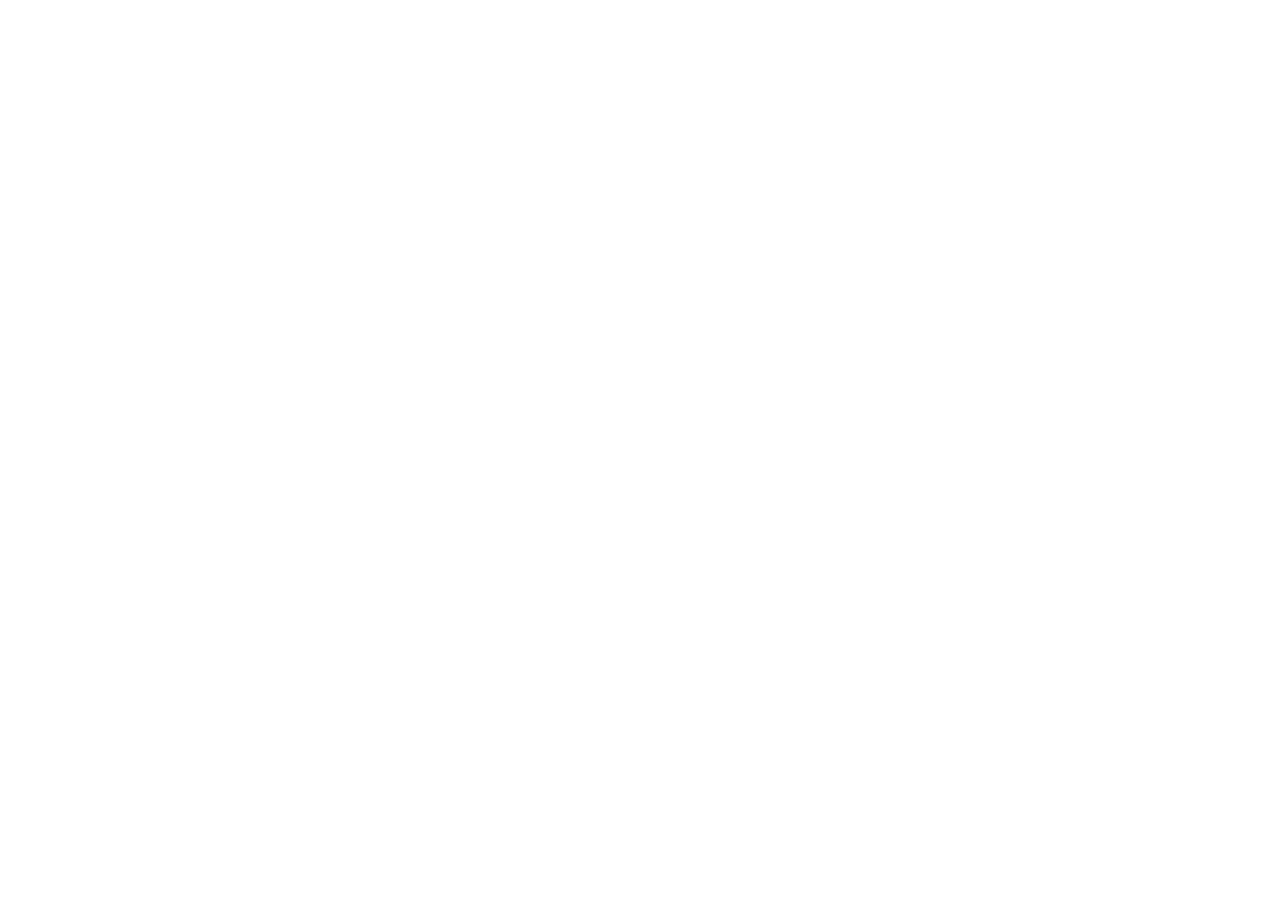
==== index.html @ 39f08c17 "Initial commit" ====
<!DOCTYPE html>
<html lang="ru">
  <head>
    <meta charset="UTF-8" />
    <meta name="viewport" content="width=device-width, initial-scale=1.0" />
    <title>Закрывающий тег</title>
    <link rel="stylesheet" href="./fonts/fonts.css" />
    <link rel="stylesheet" href="./styles/variables.css" />
    <link rel="stylesheet" href="./styles/globals.css" />
    <link rel="stylesheet" href="./styles/style.css" />
    <link rel="stylesheet" href="./styles/animations.css" />
  </head>
  <body class="page">
    <header class="header"></header>
    <main></main>
    <script src="./scripts/like.js"></script>
  </body>
</html>
---- fonts/fonts.css ----
/* В этом файле вы импортируете все шрифты для сайта. Один из них вариативный и требует особенной настройки */
---- styles/variables.css ----
/* В этом файле будут храниться все значения переменных в исходном состоянии, а так же их изменения в зависимости от ширины устройства */
---- styles/globals.css ----
/* В этом файле уже написаны некоторые базовые стили, которые сбрасывают или преобразуют дефольное браузерное поведение.
Здесь же лежит утилитарный класс visually-hidden на случай, если нужно скрыть какой-то элемент, но оставить доступным для скринридера.
Вы можете изменять этот файл или дополнять. Но скорее всего, вам это не потребуется. */

*,
*::after,
*::before {
  box-sizing: border-box;
}

body {
  margin: 0;
}

h1,
h2,
h3,
h4,
h5,
h6,
p,
ul,
ol,
li {
  margin: 0;
  padding: 0;
}

a {
  color: inherit;
}

button,
input {
  color: currentColor;
  font-family: inherit;
  font-size: inherit;
}

ul,
ol {
  list-style: none;
}

.visually-hidden {
  position: absolute;
  inline-size: 1px;
  block-size: 1px;
  overflow: hidden;
  clip: rect(0 0 0 0);
  clip-path: inset(50%);
  white-space: nowrap;
}
---- styles/style.css ----
/* Здесь вы напишете основную часть стилей страницы.

Будьте внимательны! Для корректной работы скриптов на этом сайте нужно, чтобы в HTML некоторые классы были названы особым образом:
✦ like-icon — для svg-иконки анимированного сердца
✦ card__like-button — для кнопки Like рядом с иконкой
✦ card__icon-button — для кнопки, оборачивающей иконку
✦ card__icon-button — для кнопки, оборачивающей иконку
✦ is-liked — для обозначения состояния лайкнутой иконки в виде сердца
✦ button__text — для обозначения текстового элемента внутри кнопки

*/

.page {
  min-inline-size: 320px;
  min-block-size: 100dvb;
}
---- styles/animations.css ----
/* Опишите в этом файле все keyframes для проекта и стили анимаций иконки Like.

Будьте внимательны! Для корректной работы скриптов на этом сайте нужно, чтобы в HTML некоторые классы были названы особым образом:
✦ like-icon — для svg-иконки анимированного сердца
✦ card__like-button — для кнопки Like рядом с иконкой
✦ card__icon-button — для кнопки, оборачивающей иконку
✦ card__icon-button — для кнопки, оборачивающей иконку
✦ is-liked — для обозначения состояния лайкнутой иконки в виде сердца
✦ button__text — для обозначения текстового элемента внутри кнопки

*/
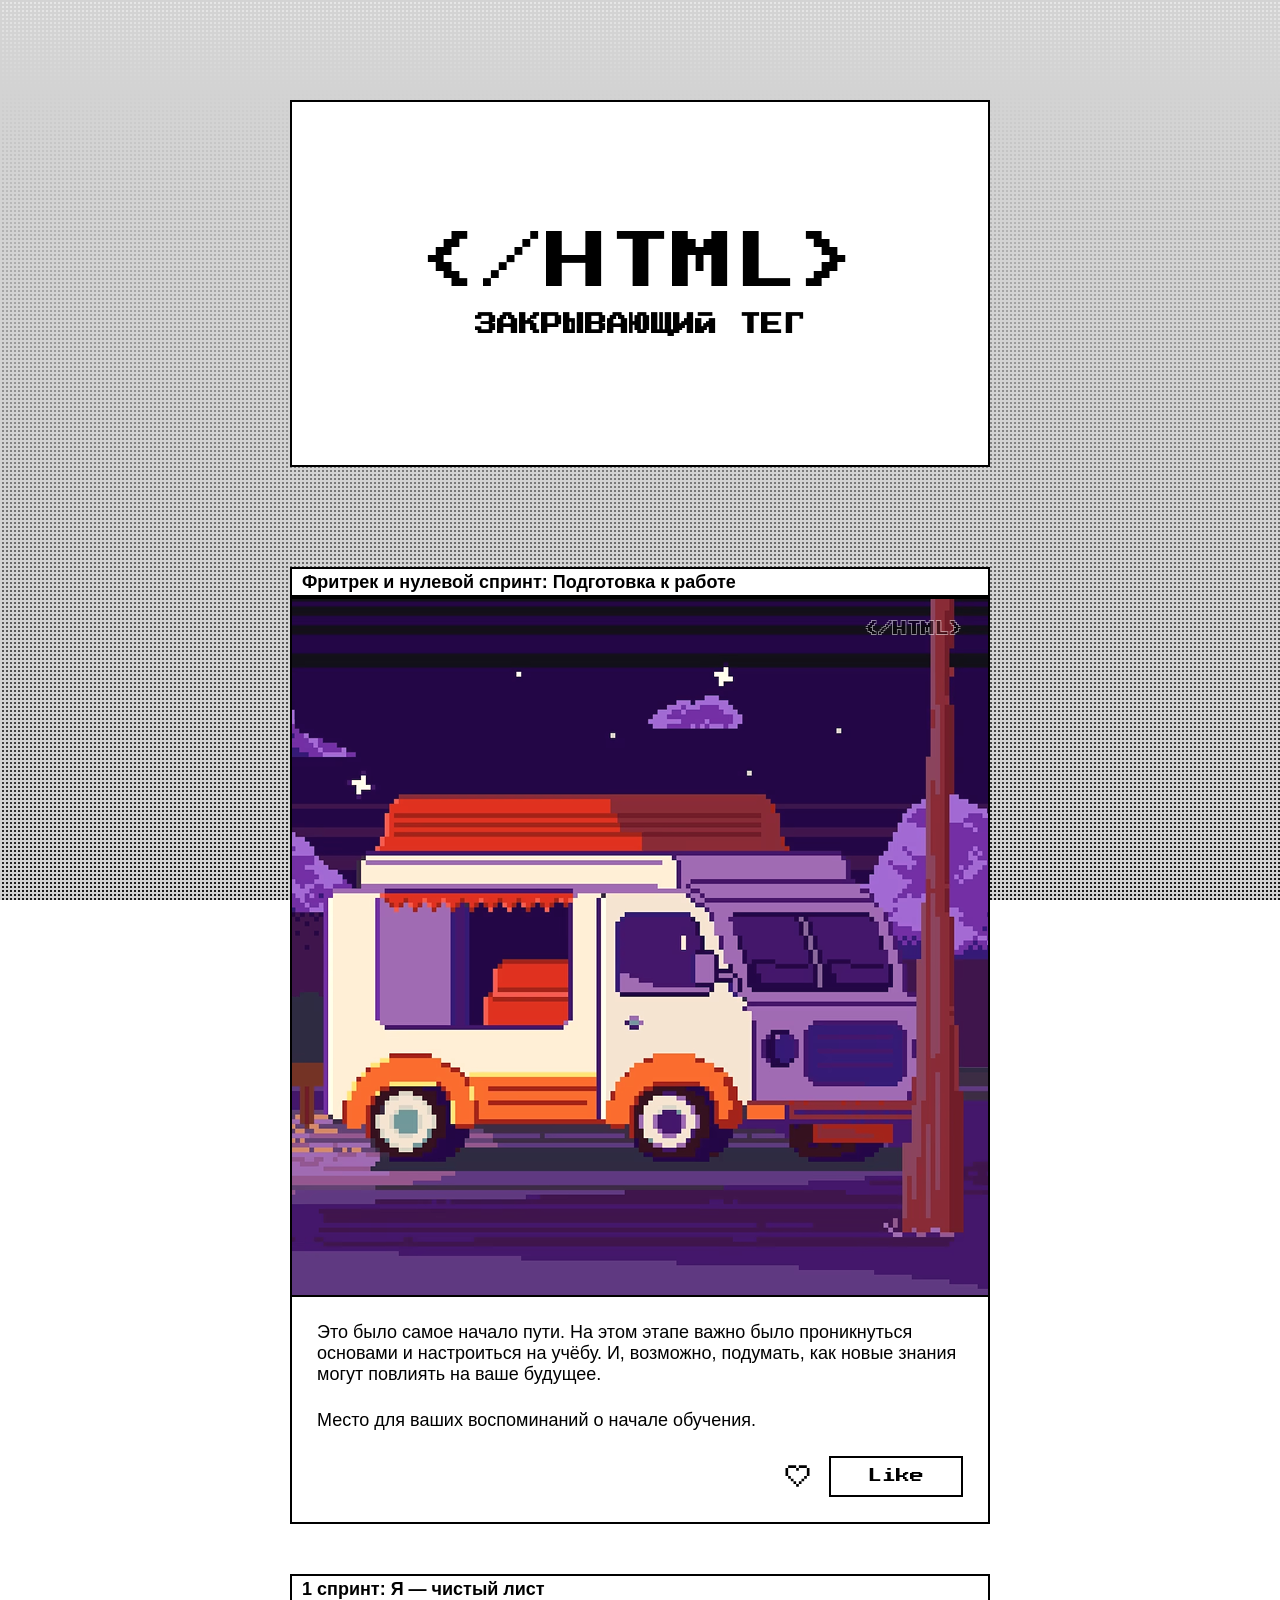
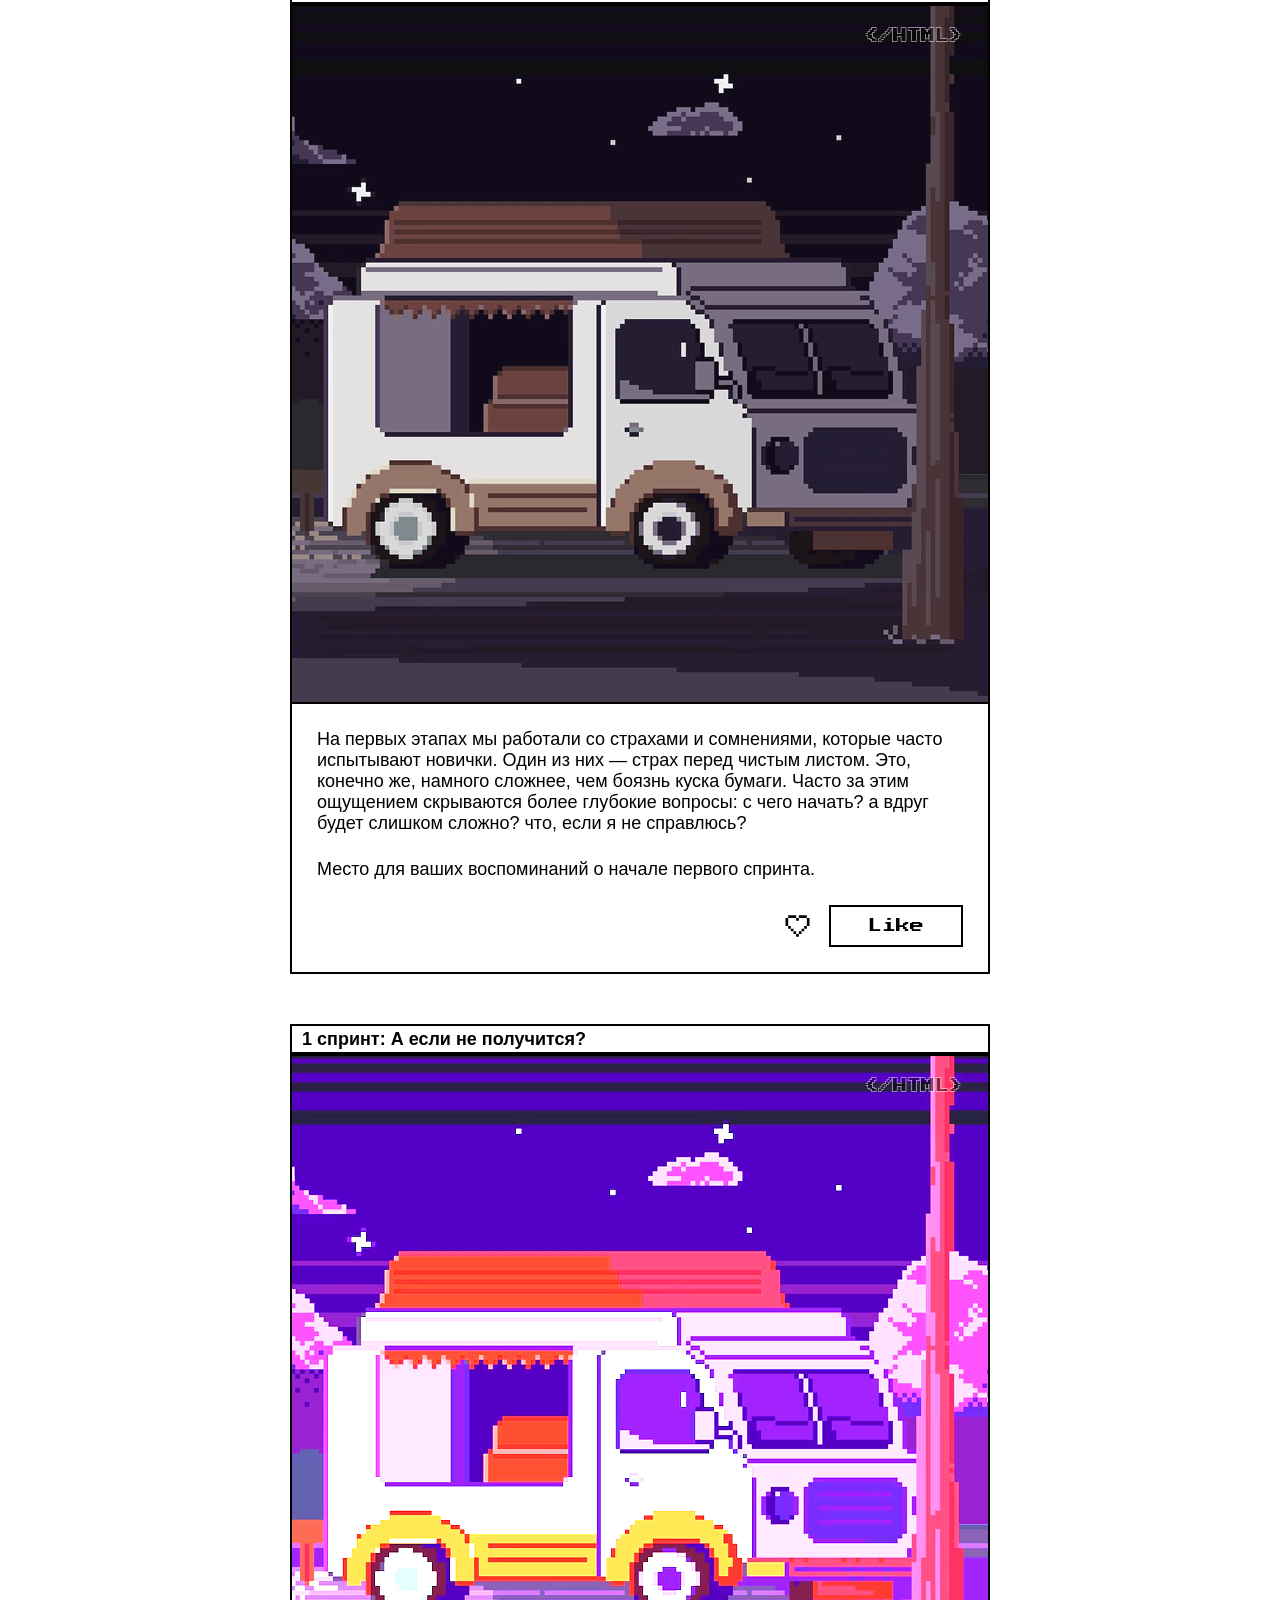
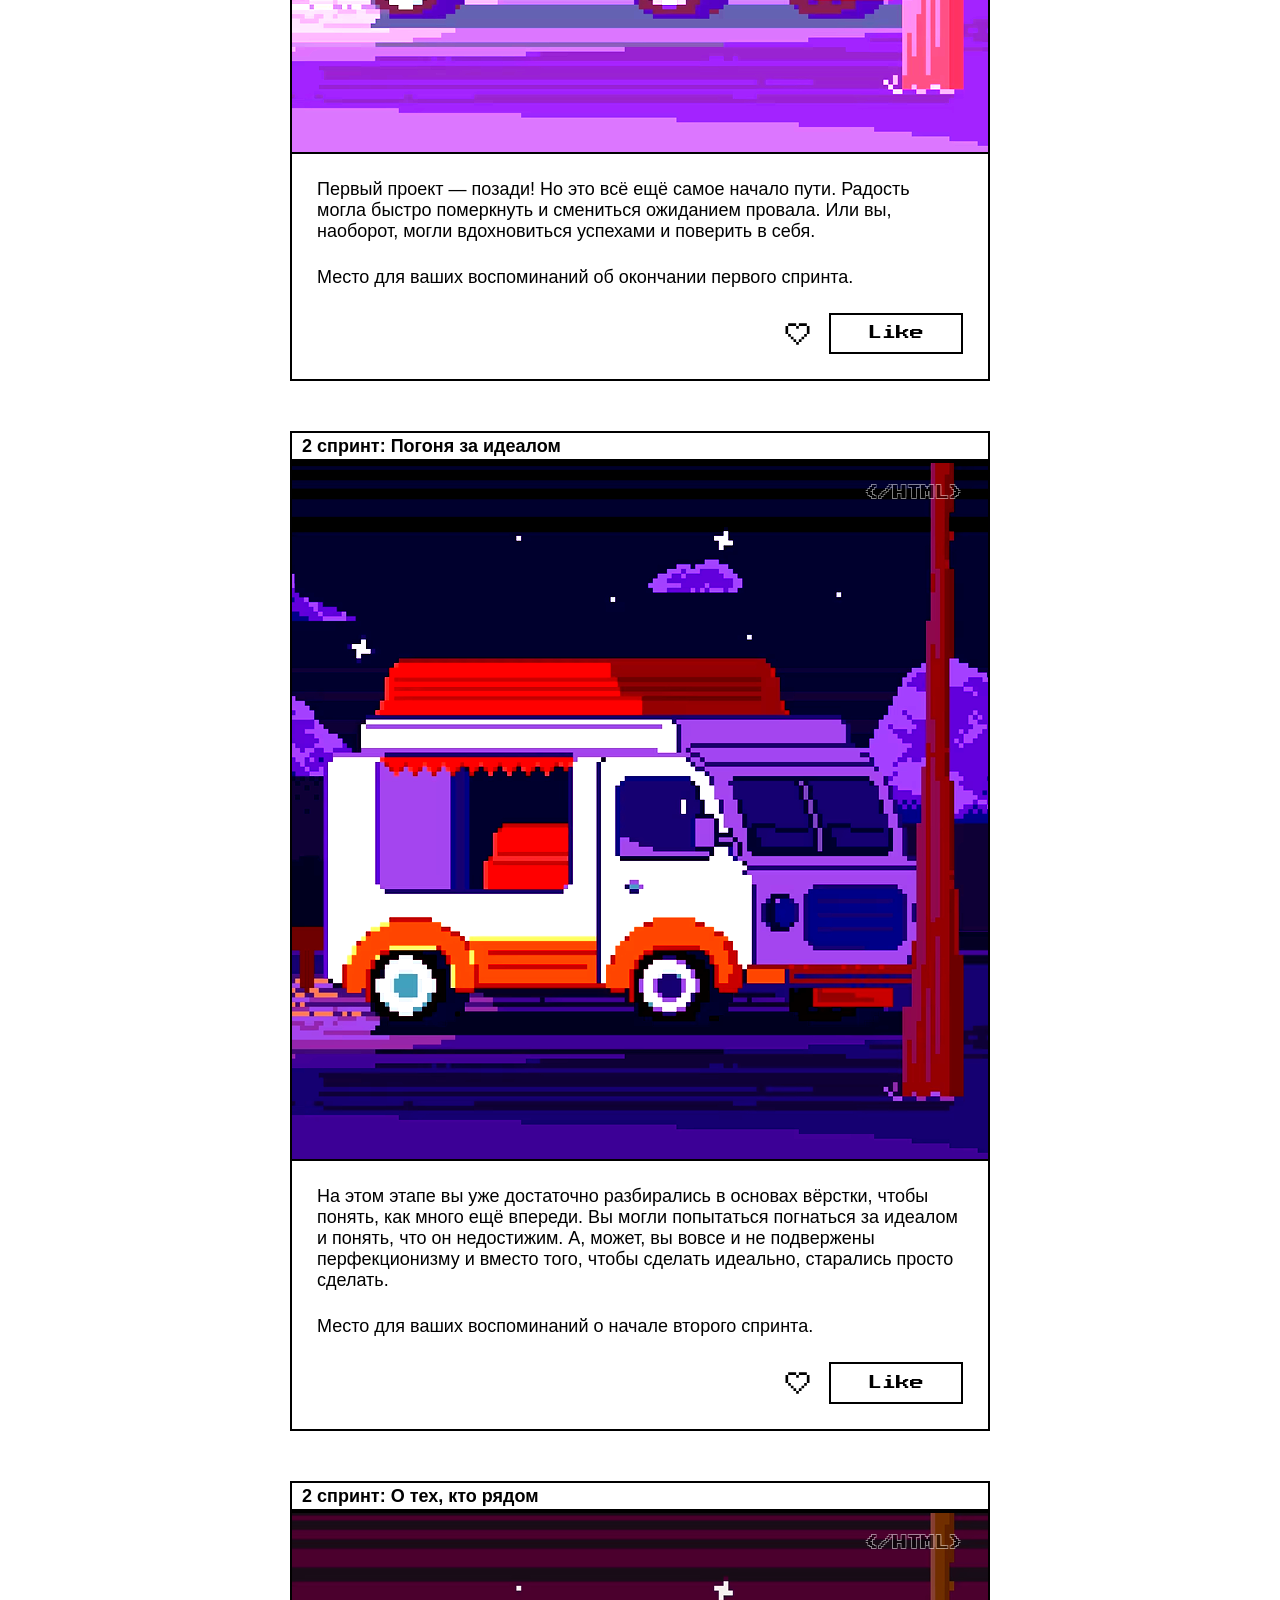
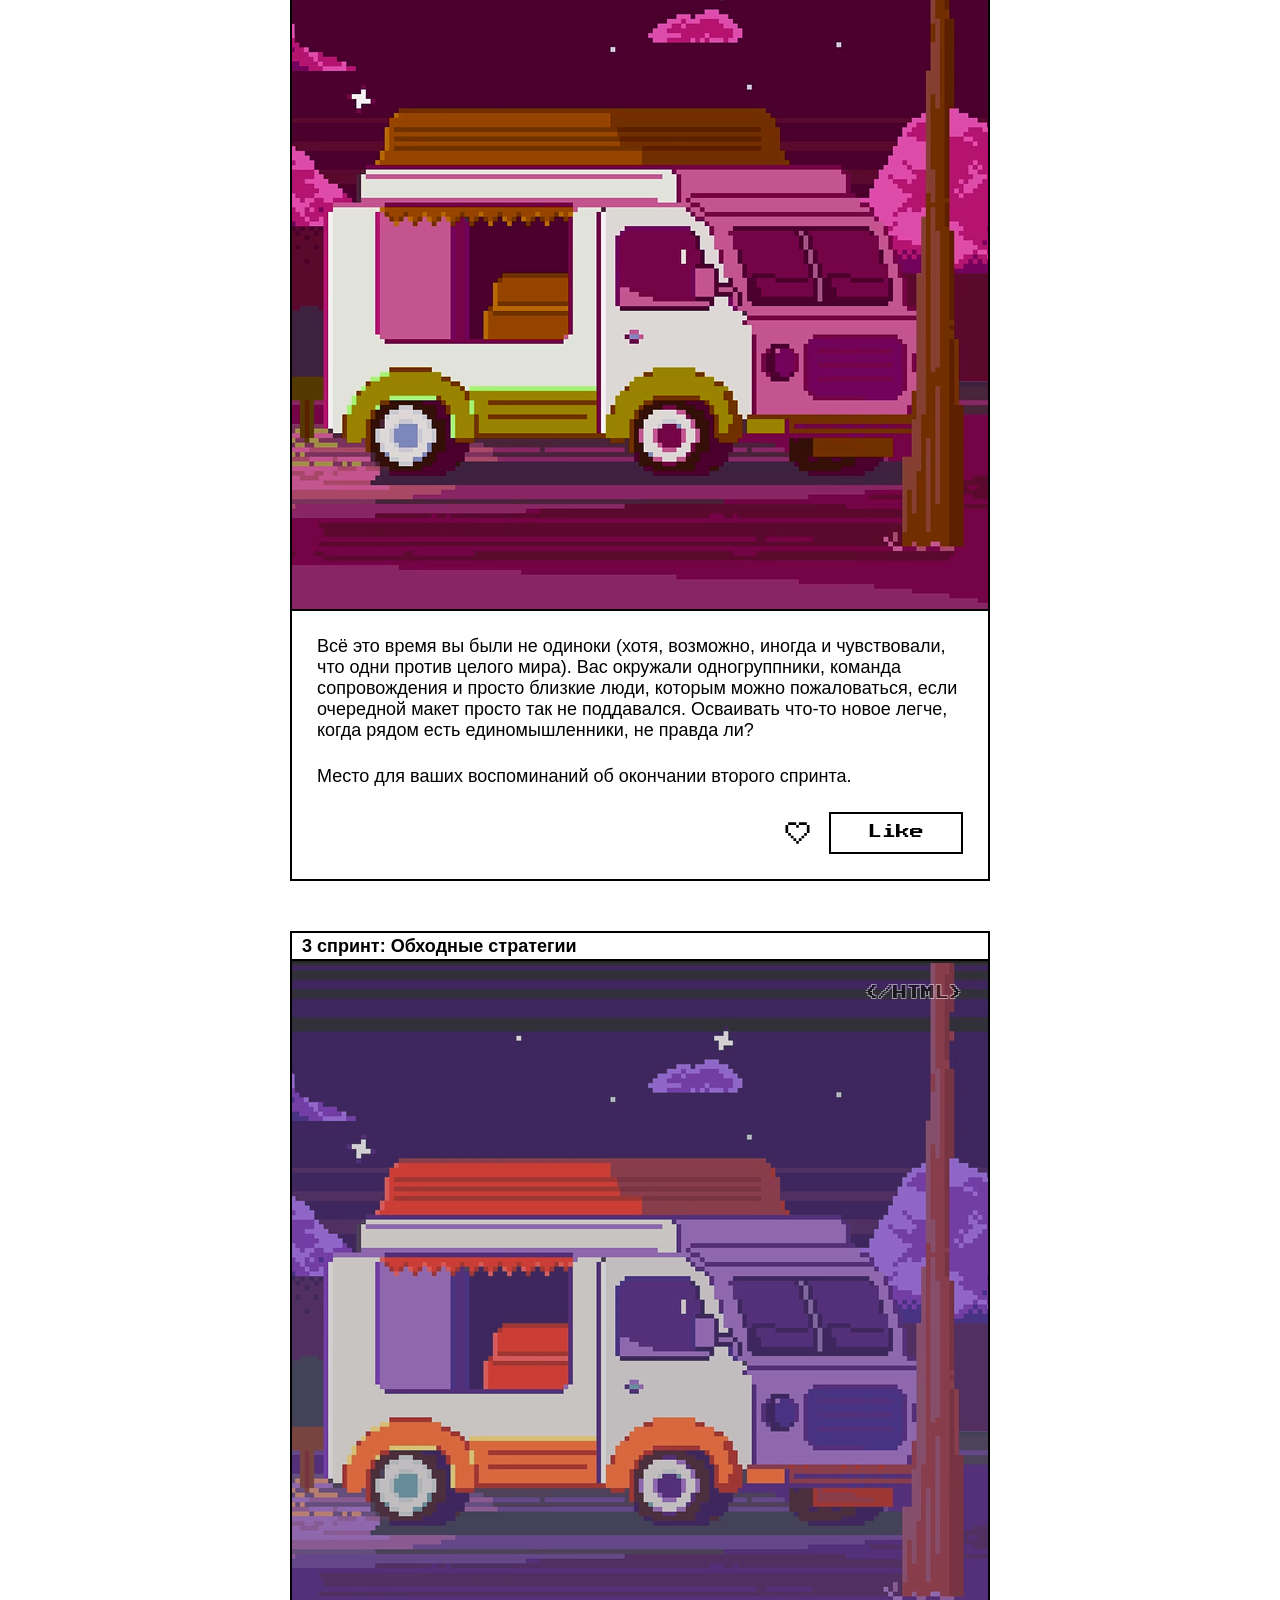
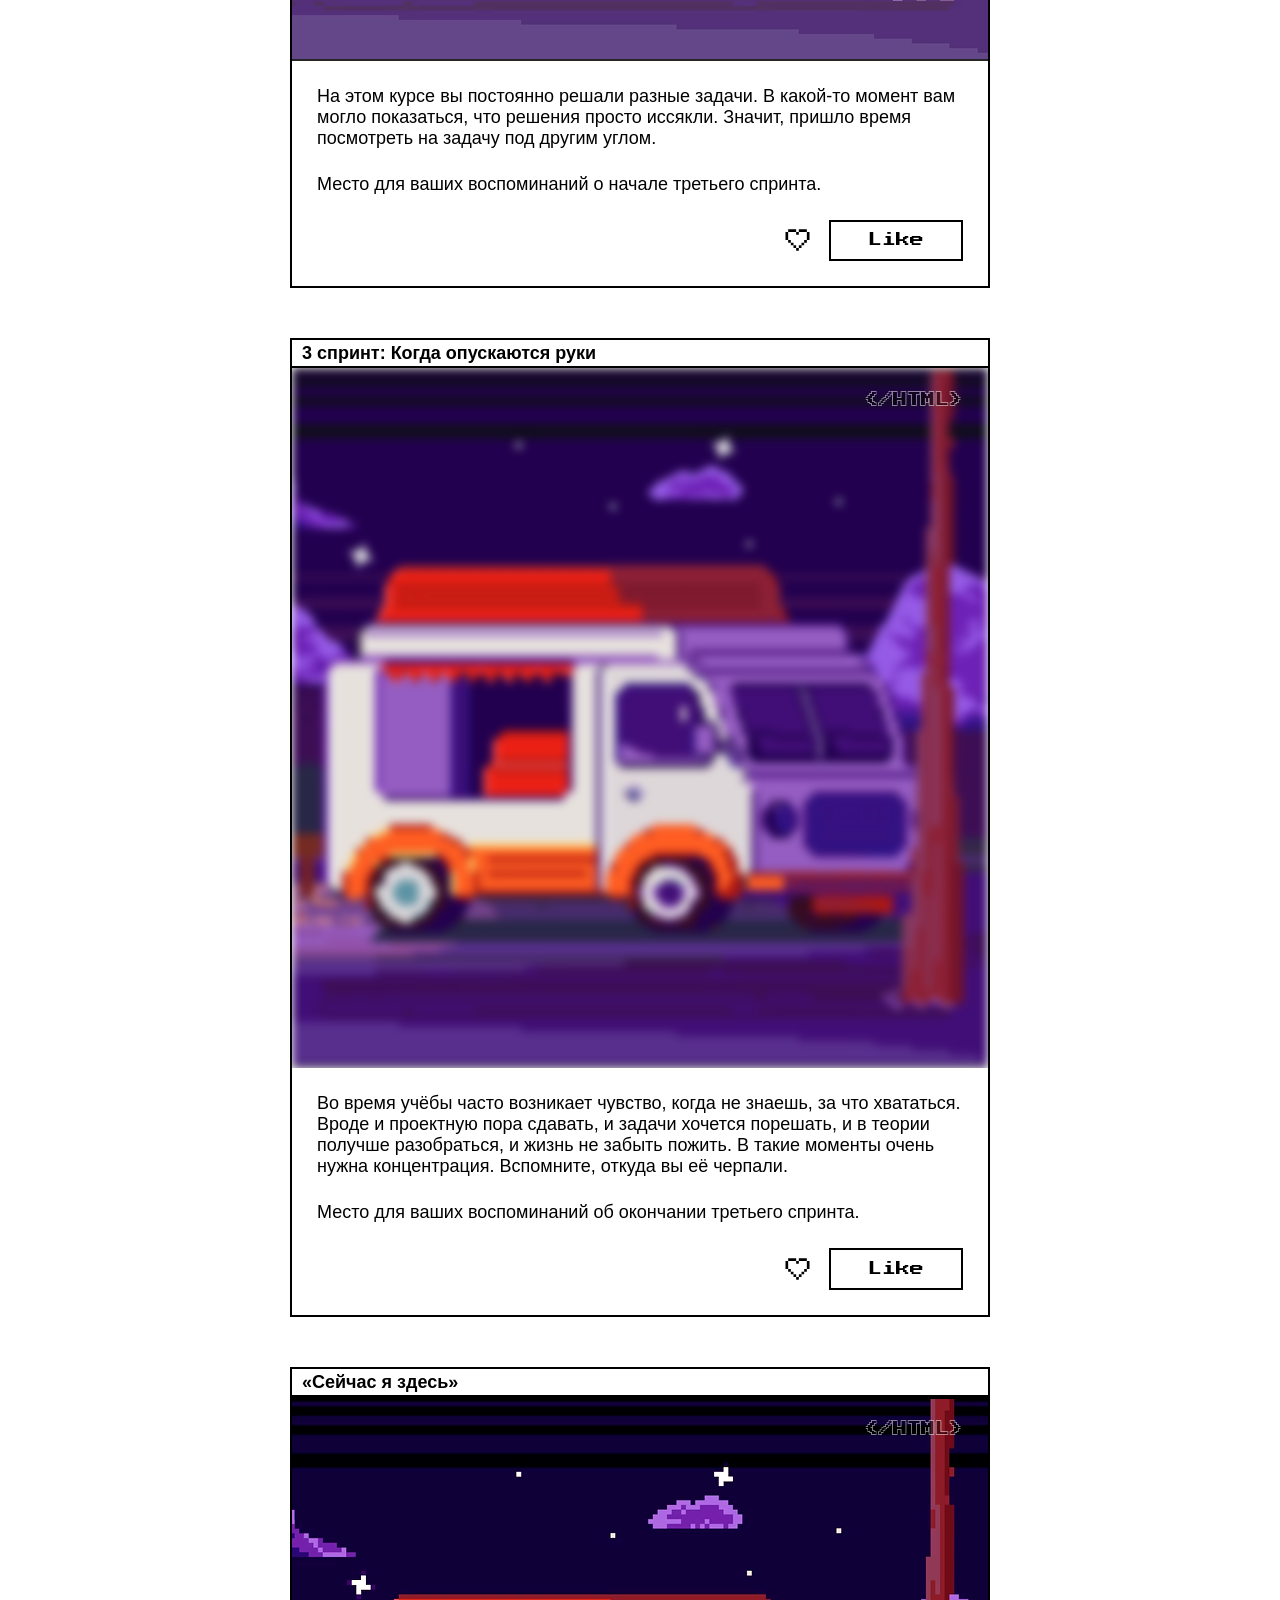
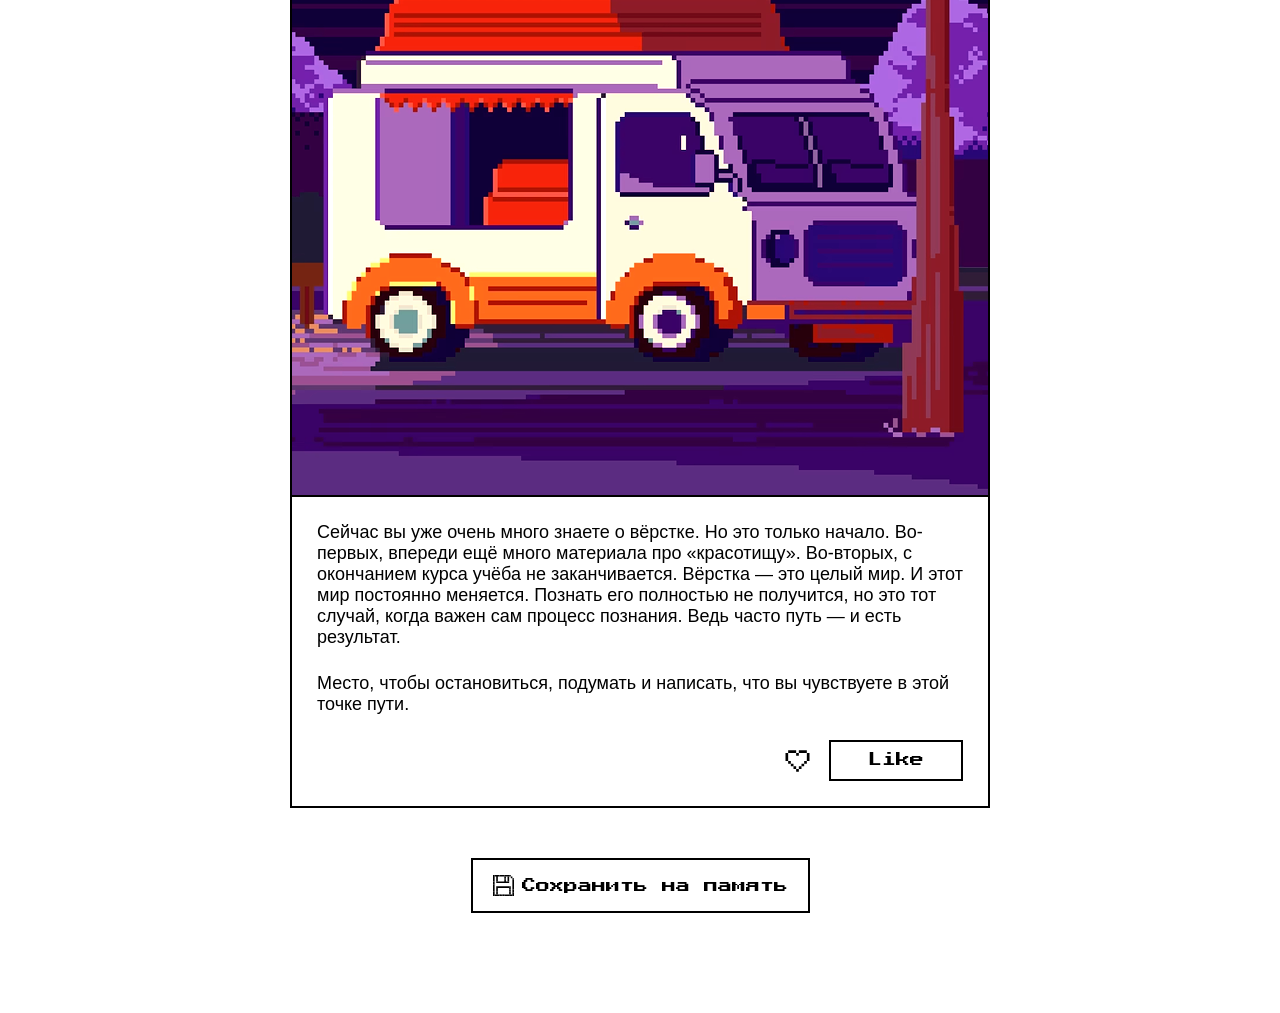
==== commit 2bb115f3: "четвертая ПР" ====
--- a/index.html
+++ b/index.html
@@ -9,10 +9,341 @@
     <link rel="stylesheet" href="./styles/globals.css" />
     <link rel="stylesheet" href="./styles/style.css" />
     <link rel="stylesheet" href="./styles/animations.css" />
+    <link rel="icon" href="./images/favicon.ico" type="image/x-icon">
   </head>
   <body class="page">
-    <header class="header"></header>
-    <main></main>
+    <header class="header container">
+      <div class="header-logo">
+        &lt;/HTML&gt;
+      </div>
+      <h1 class="header-title">закрывающий тег</h1>
+    </header>
+    <main>
+      <div class="card">
+        <h3 class="card-title">
+          Фритрек и нулевой спринт: Подготовка к работе
+        </h3>
+        <div class="image-wrap">
+          <img class="card-image freetrack-image" alt="фургон" src="./images/image.png">
+          <span class="card__label">&lt;/HTML&gt;</span>
+        </div>
+        <div class="card-text">
+          <p class="text"> 
+            Это было самое начало пути. 
+            На этом этапе важно было проникнуться 
+            основами и настроиться на учёбу. И, 
+            возможно, подумать, как новые знания могут 
+            повлиять на ваше будущее.
+          </p>
+          <p class="text">
+            Место для ваших воспоминаний о начале обучения.
+          </p>
+        </div>
+        <div class="card-like-section">
+          <button class="card__icon-button" type="button" aria-label="Поставить лайк">
+            <svg class="like-icon" xmlns="http://www.w3.org/2000/svg" width="39" height="36" viewBox="0 0 39 36">
+              <g class="heart">
+                <path class="main-body" fill="var(--contour-color)" d="M12 6H9v3h3zm3 0h-3v3h3zM9 9H6v3h3zm0 3H6v3h3zm0 3H6v3h3zm9-9h-3v3h3zm-6 12H9v3h3zm3 3h-3v3h3zm3 3h-3v3h3zm9-18h3v3h-3zm-3 0h3v3h-3zm6 3h3v3h-3zm0 3h3v3h-3zm0 3h3v3h-3zm-9-9h3v3h-3zm6 12h3v3h-3zm-3 3h3v3h-3zm-3 3h3v3h-3zm0 3h-3v3h3zm0-18h-3v3h3z"/>
+                <path class="core" fill="transparent" d="M12 9H9v3h3zm3 3h-3v3h3zm3-3h-3v3h3zm-6 6H9v3h3zm3 0h-3v3h3zm0 3h-3v3h3zm3-6h-3v3h3zm0 9h-3v3h3zm0-3h-3v3h3zm9-9h3v3h-3zm-3 0h3v3h-3zm3 3h3v3h-3zm-3 0h3v3h-3zm-3-3h3v3h-3zm6 6h3v3h-3zm-3 0h3v3h-3zm0 3h3v3h-3zm-3-6h3v3h-3zm0 9h3v3h-3zm0-3h3v3h-3zm0 3h-3v3h3zm0 3h-3v3h3z"/>
+                <path class="contour" fill="transparent" d="M18 15h-3v3h3zm3 0h3v3h-3zm0 0h-3v3h3zm0-3h-3v3h3zm0 6h-3v3h3z"/>
+              </g>
+              <path class="sparks" fill="var(--animation-fill-color)" d="M36 13h3v3h-3zm-9 14h3v3h-3zm-9 6h3v3h-3zm-9-6h3v3H9zM24 0h3v3h-3zm9 3h3v3h-3zM3 3h3v3H3zm9-3h3v3h-3zM0 13h3v3H0z"/>
+            </svg>
+          </button>
+          <button class="card__like-button decorated-button">
+            <span class="button__text">Like</span>
+          </button>
+        </div>
+      </div>
+      <div class="card">
+        <h3 class="card-title">
+          1 спринт: Я — чистый лист
+        </h3>
+        <div class="image-wrap">
+          <img class="card-image dark-image" alt="фургон" src="./images/image.png">
+          <span class="card__label">&lt;/HTML&gt;</span>
+        </div>
+        <div class="card-text">
+          <p class="text"> 
+            На первых этапах мы работали со 
+            страхами и сомнениями, которые 
+            часто испытывают новички. Один из 
+            них — страх перед чистым листом. Это, 
+            конечно же, намного сложнее, чем боязнь 
+            куска бумаги. Часто за этим ощущением 
+            скрываются более глубокие вопросы: 
+            с чего начать? а вдруг будет слишком сложно? 
+            что, если я не справлюсь?
+          </p>
+          <p class="text">
+            Место для ваших воспоминаний о начале первого спринта.
+          </p>
+        </div>
+        <div class="card-like-section">
+          <button class="card__icon-button" type="button" aria-label="Поставить лайк">
+            <svg class="like-icon" xmlns="http://www.w3.org/2000/svg" width="39" height="36" viewBox="0 0 39 36">
+              <g class="heart">
+                <path class="main-body" fill="var(--contour-color)" d="M12 6H9v3h3zm3 0h-3v3h3zM9 9H6v3h3zm0 3H6v3h3zm0 3H6v3h3zm9-9h-3v3h3zm-6 12H9v3h3zm3 3h-3v3h3zm3 3h-3v3h3zm9-18h3v3h-3zm-3 0h3v3h-3zm6 3h3v3h-3zm0 3h3v3h-3zm0 3h3v3h-3zm-9-9h3v3h-3zm6 12h3v3h-3zm-3 3h3v3h-3zm-3 3h3v3h-3zm0 3h-3v3h3zm0-18h-3v3h3z"/>
+                <path class="core" fill="transparent" d="M12 9H9v3h3zm3 3h-3v3h3zm3-3h-3v3h3zm-6 6H9v3h3zm3 0h-3v3h3zm0 3h-3v3h3zm3-6h-3v3h3zm0 9h-3v3h3zm0-3h-3v3h3zm9-9h3v3h-3zm-3 0h3v3h-3zm3 3h3v3h-3zm-3 0h3v3h-3zm-3-3h3v3h-3zm6 6h3v3h-3zm-3 0h3v3h-3zm0 3h3v3h-3zm-3-6h3v3h-3zm0 9h3v3h-3zm0-3h3v3h-3zm0 3h-3v3h3zm0 3h-3v3h3z"/>
+                <path class="contour" fill="transparent" d="M18 15h-3v3h3zm3 0h3v3h-3zm0 0h-3v3h3zm0-3h-3v3h3zm0 6h-3v3h3z"/>
+              </g>
+              <path class="sparks" fill="var(--animation-fill-color)" d="M36 13h3v3h-3zm-9 14h3v3h-3zm-9 6h3v3h-3zm-9-6h3v3H9zM24 0h3v3h-3zm9 3h3v3h-3zM3 3h3v3H3zm9-3h3v3h-3zM0 13h3v3H0z"/>
+            </svg>
+          </button>
+          <button class="card__like-button decorated-button">
+            <span class="button__text">Like</span>
+          </button>
+        </div>
+      </div>
+      <div class="card">
+        <h3 class="card-title">
+          1 спринт: А если не получится?
+        </h3>
+        <div class="image-wrap">
+          <img class="card-image colorful-image" alt="фургон" src="./images/image.png">
+          <span class="card__label">&lt;/HTML&gt;</span>
+        </div>
+        <div class="card-text">
+          <p class="text"> 
+            Первый проект — позади! Но это
+            всё ещё самое начало пути. Радость 
+            могла быстро померкнуть и смениться 
+            ожиданием провала. Или вы, наоборот, 
+            могли вдохновиться успехами и 
+            поверить в себя.
+          </p>
+          <p class="text">
+            Место для ваших воспоминаний об окончании первого спринта.
+          </p>
+        </div>
+        <div class="card-like-section ">
+          <button class="card__icon-button" type="button" aria-label="Поставить лайк">
+            <svg class="like-icon" xmlns="http://www.w3.org/2000/svg" width="39" height="36" viewBox="0 0 39 36">
+              <g class="heart">
+                <path class="main-body" fill="var(--contour-color)" d="M12 6H9v3h3zm3 0h-3v3h3zM9 9H6v3h3zm0 3H6v3h3zm0 3H6v3h3zm9-9h-3v3h3zm-6 12H9v3h3zm3 3h-3v3h3zm3 3h-3v3h3zm9-18h3v3h-3zm-3 0h3v3h-3zm6 3h3v3h-3zm0 3h3v3h-3zm0 3h3v3h-3zm-9-9h3v3h-3zm6 12h3v3h-3zm-3 3h3v3h-3zm-3 3h3v3h-3zm0 3h-3v3h3zm0-18h-3v3h3z"/>
+                <path class="core" fill="transparent" d="M12 9H9v3h3zm3 3h-3v3h3zm3-3h-3v3h3zm-6 6H9v3h3zm3 0h-3v3h3zm0 3h-3v3h3zm3-6h-3v3h3zm0 9h-3v3h3zm0-3h-3v3h3zm9-9h3v3h-3zm-3 0h3v3h-3zm3 3h3v3h-3zm-3 0h3v3h-3zm-3-3h3v3h-3zm6 6h3v3h-3zm-3 0h3v3h-3zm0 3h3v3h-3zm-3-6h3v3h-3zm0 9h3v3h-3zm0-3h3v3h-3zm0 3h-3v3h3zm0 3h-3v3h3z"/>
+                <path class="contour" fill="transparent" d="M18 15h-3v3h3zm3 0h3v3h-3zm0 0h-3v3h3zm0-3h-3v3h3zm0 6h-3v3h3z"/>
+              </g>
+              <path class="sparks" fill="var(--animation-fill-color)" d="M36 13h3v3h-3zm-9 14h3v3h-3zm-9 6h3v3h-3zm-9-6h3v3H9zM24 0h3v3h-3zm9 3h3v3h-3zM3 3h3v3H3zm9-3h3v3h-3zM0 13h3v3H0z"/>
+            </svg>
+          </button>
+          <button class="card__like-button decorated-button">
+            <span class="button__text">Like</span>
+          </button>
+        </div>
+      </div>
+      <div class="card">
+        <h3 class="card-title">
+          2 спринт: Погоня за идеалом
+        </h3>
+        <div class="image-wrap">
+          <img class="card-image gray-image" alt="фургон" src="./images/image.png">
+          <span class="card__label">&lt;/HTML&gt;</span>
+        </div>
+        <div class="card-text">
+          <p class="text"> 
+            На этом этапе вы уже достаточно 
+            разбирались в основах вёрстки, 
+            чтобы понять, как много ещё впереди. 
+            Вы могли попытаться погнаться за идеалом
+            и понять, что он недостижим. А, может, 
+            вы вовсе и не подвержены перфекционизму 
+            и вместо того, чтобы сделать идеально, 
+            старались просто сделать.
+          </p>
+          <p class="text">
+            Место для ваших воспоминаний о начале второго спринта.
+          </p>
+        </div>
+        <div class="card-like-section">
+          <button class="card__icon-button" type="button" aria-label="Поставить лайк">
+            <svg class="like-icon" xmlns="http://www.w3.org/2000/svg" width="39" height="36" viewBox="0 0 39 36">
+              <g class="heart">
+                <path class="main-body" fill="var(--contour-color)" d="M12 6H9v3h3zm3 0h-3v3h3zM9 9H6v3h3zm0 3H6v3h3zm0 3H6v3h3zm9-9h-3v3h3zm-6 12H9v3h3zm3 3h-3v3h3zm3 3h-3v3h3zm9-18h3v3h-3zm-3 0h3v3h-3zm6 3h3v3h-3zm0 3h3v3h-3zm0 3h3v3h-3zm-9-9h3v3h-3zm6 12h3v3h-3zm-3 3h3v3h-3zm-3 3h3v3h-3zm0 3h-3v3h3zm0-18h-3v3h3z"/>
+                <path class="core" fill="transparent" d="M12 9H9v3h3zm3 3h-3v3h3zm3-3h-3v3h3zm-6 6H9v3h3zm3 0h-3v3h3zm0 3h-3v3h3zm3-6h-3v3h3zm0 9h-3v3h3zm0-3h-3v3h3zm9-9h3v3h-3zm-3 0h3v3h-3zm3 3h3v3h-3zm-3 0h3v3h-3zm-3-3h3v3h-3zm6 6h3v3h-3zm-3 0h3v3h-3zm0 3h3v3h-3zm-3-6h3v3h-3zm0 9h3v3h-3zm0-3h3v3h-3zm0 3h-3v3h3zm0 3h-3v3h3z"/>
+                <path class="contour" fill="transparent" d="M18 15h-3v3h3zm3 0h3v3h-3zm0 0h-3v3h3zm0-3h-3v3h3zm0 6h-3v3h3z"/>
+              </g>
+              <path class="sparks" fill="var(--animation-fill-color)" d="M36 13h3v3h-3zm-9 14h3v3h-3zm-9 6h3v3h-3zm-9-6h3v3H9zM24 0h3v3h-3zm9 3h3v3h-3zM3 3h3v3H3zm9-3h3v3h-3zM0 13h3v3H0z"/>
+            </svg>
+          </button>
+          <button class="card__like-button decorated-button">
+            <span class="button__text">Like</span>
+          </button>
+        </div>
+      </div>
+      <div class="card">
+        <h3 class="card-title">
+          2 спринт: О тех, кто рядом
+        </h3>
+        <div class="image-wrap">
+          <img class="card-image green-image" alt="фургон" src="./images/image.png">
+          <span class="card__label">&lt;/HTML&gt;</span>
+        </div>
+        <div class="card-text">
+          <p class="text"> 
+            Всё это время вы были не одиноки (хотя, 
+            возможно, иногда и чувствовали, что одни 
+            против целого мира). Вас окружали одногруппники, 
+            команда сопровождения и просто близкие люди, 
+            которым можно пожаловаться, если очередной макет 
+            просто так не поддавался. Осваивать что-то новое 
+            легче, когда рядом есть 
+            единомышленники, не правда ли?
+          </p>
+          <p class="text">
+            Место для ваших воспоминаний об окончании второго спринта.
+          </p>
+        </div>
+        <div class="card-like-section">
+          <button class="card__icon-button" type="button" aria-label="Поставить лайк">
+            <svg class="like-icon" xmlns="http://www.w3.org/2000/svg" width="39" height="36" viewBox="0 0 39 36">
+              <g class="heart">
+                <path class="main-body" fill="var(--contour-color)" d="M12 6H9v3h3zm3 0h-3v3h3zM9 9H6v3h3zm0 3H6v3h3zm0 3H6v3h3zm9-9h-3v3h3zm-6 12H9v3h3zm3 3h-3v3h3zm3 3h-3v3h3zm9-18h3v3h-3zm-3 0h3v3h-3zm6 3h3v3h-3zm0 3h3v3h-3zm0 3h3v3h-3zm-9-9h3v3h-3zm6 12h3v3h-3zm-3 3h3v3h-3zm-3 3h3v3h-3zm0 3h-3v3h3zm0-18h-3v3h3z"/>
+                <path class="core" fill="transparent" d="M12 9H9v3h3zm3 3h-3v3h3zm3-3h-3v3h3zm-6 6H9v3h3zm3 0h-3v3h3zm0 3h-3v3h3zm3-6h-3v3h3zm0 9h-3v3h3zm0-3h-3v3h3zm9-9h3v3h-3zm-3 0h3v3h-3zm3 3h3v3h-3zm-3 0h3v3h-3zm-3-3h3v3h-3zm6 6h3v3h-3zm-3 0h3v3h-3zm0 3h3v3h-3zm-3-6h3v3h-3zm0 9h3v3h-3zm0-3h3v3h-3zm0 3h-3v3h3zm0 3h-3v3h3z"/>
+                <path class="contour" fill="transparent" d="M18 15h-3v3h3zm3 0h3v3h-3zm0 0h-3v3h3zm0-3h-3v3h3zm0 6h-3v3h3z"/>
+              </g>
+              <path class="sparks" fill="var(--animation-fill-color)" d="M36 13h3v3h-3zm-9 14h3v3h-3zm-9 6h3v3h-3zm-9-6h3v3H9zM24 0h3v3h-3zm9 3h3v3h-3zM3 3h3v3H3zm9-3h3v3h-3zM0 13h3v3H0z"/>
+            </svg>
+          </button>
+          <button class="card__like-button decorated-button">
+            <span class="button__text">Like</span>
+          </button>
+        </div>
+      </div>
+      <div class="card">
+        <h3 class="card-title">
+          3 спринт: Обходные стратегии
+        </h3>
+        <div class="image-wrap">
+          <img class="card-image old-image" alt="фургон" src="./images/image.png">
+          <span class="card__label">&lt;/HTML&gt;</span>
+        </div>
+        <div class="card-text">
+          <p class="text"> 
+            На этом курсе вы постоянно решали разные 
+            задачи. В какой-то момент вам могло показаться, 
+            что решения просто иссякли. Значит, пришло время посмотреть 
+            на задачу под другим углом.
+          </p>
+          <p class="text">
+            Место для ваших воспоминаний о начале третьего спринта.
+          </p>
+        </div>
+        <div class="card-like-section">
+          <button class="card__icon-button" type="button" aria-label="Поставить лайк">
+            <svg class="like-icon" xmlns="http://www.w3.org/2000/svg" width="39" height="36" viewBox="0 0 39 36">
+              <g class="heart">
+                <path class="main-body" fill="var(--contour-color)" d="M12 6H9v3h3zm3 0h-3v3h3zM9 9H6v3h3zm0 3H6v3h3zm0 3H6v3h3zm9-9h-3v3h3zm-6 12H9v3h3zm3 3h-3v3h3zm3 3h-3v3h3zm9-18h3v3h-3zm-3 0h3v3h-3zm6 3h3v3h-3zm0 3h3v3h-3zm0 3h3v3h-3zm-9-9h3v3h-3zm6 12h3v3h-3zm-3 3h3v3h-3zm-3 3h3v3h-3zm0 3h-3v3h3zm0-18h-3v3h3z"/>
+                <path class="core" fill="transparent" d="M12 9H9v3h3zm3 3h-3v3h3zm3-3h-3v3h3zm-6 6H9v3h3zm3 0h-3v3h3zm0 3h-3v3h3zm3-6h-3v3h3zm0 9h-3v3h3zm0-3h-3v3h3zm9-9h3v3h-3zm-3 0h3v3h-3zm3 3h3v3h-3zm-3 0h3v3h-3zm-3-3h3v3h-3zm6 6h3v3h-3zm-3 0h3v3h-3zm0 3h3v3h-3zm-3-6h3v3h-3zm0 9h3v3h-3zm0-3h3v3h-3zm0 3h-3v3h3zm0 3h-3v3h3z"/>
+                <path class="contour" fill="transparent" d="M18 15h-3v3h3zm3 0h3v3h-3zm0 0h-3v3h3zm0-3h-3v3h3zm0 6h-3v3h3z"/>
+              </g>
+              <path class="sparks" fill="var(--animation-fill-color)" d="M36 13h3v3h-3zm-9 14h3v3h-3zm-9 6h3v3h-3zm-9-6h3v3H9zM24 0h3v3h-3zm9 3h3v3h-3zM3 3h3v3H3zm9-3h3v3h-3zM0 13h3v3H0z"/>
+            </svg>
+          </button>
+          <button class="card__like-button decorated-button">
+            <span class="button__text">Like</span>
+          </button>
+        </div>
+      </div>
+      <div class="card">
+        <h3 class="card-title">
+          3 спринт: Когда опускаются руки
+        </h3>
+        <div class="image-wrap">
+          <img class="card-image muddy-image" alt="фургон" src="./images/image.png">
+          <span class="card__label">&lt;/HTML&gt;</span>
+        </div>
+        <div class="card-text">
+          <p class="text"> 
+            Во время учёбы часто возникает чувство, 
+            когда не знаешь, за что хвататься. Вроде и 
+            проектную пора сдавать, и задачи хочется 
+            порешать, и в теории получше разобраться, и 
+            жизнь не забыть пожить. В такие моменты очень 
+            нужна концентрация. 
+            Вспомните, откуда вы её черпали.
+          </p>
+          <p class="text">
+            Место для ваших воспоминаний об окончании третьего спринта.
+          </p>
+        </div>
+        <div class="card-like-section">
+          <button class="card__icon-button" type="button" aria-label="Поставить лайк">
+            <svg class="like-icon" xmlns="http://www.w3.org/2000/svg" width="39" height="36" viewBox="0 0 39 36">
+              <g class="heart">
+                <path class="main-body" fill="var(--contour-color)" d="M12 6H9v3h3zm3 0h-3v3h3zM9 9H6v3h3zm0 3H6v3h3zm0 3H6v3h3zm9-9h-3v3h3zm-6 12H9v3h3zm3 3h-3v3h3zm3 3h-3v3h3zm9-18h3v3h-3zm-3 0h3v3h-3zm6 3h3v3h-3zm0 3h3v3h-3zm0 3h3v3h-3zm-9-9h3v3h-3zm6 12h3v3h-3zm-3 3h3v3h-3zm-3 3h3v3h-3zm0 3h-3v3h3zm0-18h-3v3h3z"/>
+                <path class="core" fill="transparent" d="M12 9H9v3h3zm3 3h-3v3h3zm3-3h-3v3h3zm-6 6H9v3h3zm3 0h-3v3h3zm0 3h-3v3h3zm3-6h-3v3h3zm0 9h-3v3h3zm0-3h-3v3h3zm9-9h3v3h-3zm-3 0h3v3h-3zm3 3h3v3h-3zm-3 0h3v3h-3zm-3-3h3v3h-3zm6 6h3v3h-3zm-3 0h3v3h-3zm0 3h3v3h-3zm-3-6h3v3h-3zm0 9h3v3h-3zm0-3h3v3h-3zm0 3h-3v3h3zm0 3h-3v3h3z"/>
+                <path class="contour" fill="transparent" d="M18 15h-3v3h3zm3 0h3v3h-3zm0 0h-3v3h3zm0-3h-3v3h3zm0 6h-3v3h3z"/>
+              </g>
+              <path class="sparks" fill="var(--animation-fill-color)" d="M36 13h3v3h-3zm-9 14h3v3h-3zm-9 6h3v3h-3zm-9-6h3v3H9zM24 0h3v3h-3zm9 3h3v3h-3zM3 3h3v3H3zm9-3h3v3h-3zM0 13h3v3H0z"/>
+            </svg>
+          </button>
+          <button class="card__like-button decorated-button">
+            <span class="button__text">Like</span>
+          </button>
+        </div>
+      </div>
+      <div class="card">
+        <h3 class="card-title">
+          «Сейчас я здесь»
+        </h3>
+        <div class="image-wrap">
+          <img class="card-image red-image" alt="фургон" src="./images/image.png">
+          <span class="card__label">&lt;/HTML&gt;</span>
+        </div>
+        <div class="card-text">
+          <p class="text"> 
+            Сейчас вы уже очень много знаете о вёрстке. 
+            Но это только начало. Во-первых, впереди ещё 
+            много материала про «красотищу». Во-вторых, с 
+            окончанием курса учёба не заканчивается. 
+            Вёрстка — это целый мир. И этот мир постоянно 
+            меняется. Познать его полностью не получится, 
+            но это тот случай, когда важен сам процесс познания. 
+            Ведь часто путь — и есть результат.
+          </p>
+          <p class="text">
+            Место, чтобы остановиться, подумать и написать, что вы чувствуете в этой точке пути.
+          </p>
+        </div>
+        <div class="card-like-section">
+          <button class="card__icon-button" type="button" aria-label="Поставить лайк">
+            <svg class="like-icon" xmlns="http://www.w3.org/2000/svg" width="39" height="36" viewBox="0 0 39 36">
+              <g class="heart">
+                <path class="main-body" fill="var(--contour-color)" d="M12 6H9v3h3zm3 0h-3v3h3zM9 9H6v3h3zm0 3H6v3h3zm0 3H6v3h3zm9-9h-3v3h3zm-6 12H9v3h3zm3 3h-3v3h3zm3 3h-3v3h3zm9-18h3v3h-3zm-3 0h3v3h-3zm6 3h3v3h-3zm0 3h3v3h-3zm0 3h3v3h-3zm-9-9h3v3h-3zm6 12h3v3h-3zm-3 3h3v3h-3zm-3 3h3v3h-3zm0 3h-3v3h3zm0-18h-3v3h3z"/>
+                <path class="core" fill="transparent" d="M12 9H9v3h3zm3 3h-3v3h3zm3-3h-3v3h3zm-6 6H9v3h3zm3 0h-3v3h3zm0 3h-3v3h3zm3-6h-3v3h3zm0 9h-3v3h3zm0-3h-3v3h3zm9-9h3v3h-3zm-3 0h3v3h-3zm3 3h3v3h-3zm-3 0h3v3h-3zm-3-3h3v3h-3zm6 6h3v3h-3zm-3 0h3v3h-3zm0 3h3v3h-3zm-3-6h3v3h-3zm0 9h3v3h-3zm0-3h3v3h-3zm0 3h-3v3h3zm0 3h-3v3h3z"/>
+                <path class="contour" fill="transparent" d="M18 15h-3v3h3zm3 0h3v3h-3zm0 0h-3v3h3zm0-3h-3v3h3zm0 6h-3v3h3z"/>
+              </g>
+              <path class="sparks" fill="var(--animation-fill-color)" d="M36 13h3v3h-3zm-9 14h3v3h-3zm-9 6h3v3h-3zm-9-6h3v3H9zM24 0h3v3h-3zm9 3h3v3h-3zM3 3h3v3H3zm9-3h3v3h-3zM0 13h3v3H0z"/>
+            </svg>
+          </button>
+          <button class="card__like-button decorated-button">
+            <span class="button__text">Like</span>
+          </button>
+        </div>
+      </div>
+    </main> 
+      <footer class="footer">
+      <button class="save-button decorated-button">
+        <span class="icon-save"><svg class="save-image" xmlns="http://www.w3.org/2000/svg" fill="currentColor" viewBox="0 0 28 28"><path fill="currentColor" d="M0 0h2.154v2.154H0zM0 2.154h2.154v2.154H0zM0 4.308h2.154v2.154H0zM0 6.462h2.154v2.154H0z"/><path fill="currentColor" d="M0 8.615h2.154v2.154H0zM0 10.77h2.154v2.154H0z"/><path fill="currentColor" d="M0 12.923h2.154v2.154H0zM0 15.077h2.154v2.154H0z"/><path fill="currentColor" d="M0 17.23h2.154v2.154H0zM0 19.385h2.154v2.154H0z"/><path fill="currentColor" d="M0 21.538h2.154v2.154H0zM0 23.692h2.154v2.154H0zM0 25.846h2.154V28H0zM23.693 0v2.154h-2.154V0z"/><path fill="currentColor" d="M21.54 0v2.154h-2.155V0zM19.384 0v2.154H17.23V0zM17.23 0v2.154h-2.154V0z"/><path fill="currentColor" d="M15.077 0v2.154h-2.154V0zM12.923 0v2.154H10.77V0zM10.77 0v2.154H8.615V0z"/><path fill="currentColor" d="M8.616 0v2.154H6.462V0zM6.46 0v2.154H4.308V0zM4.307 0v2.154H2.153V0zM25.847 2.154v2.154h-2.154V2.154zM6.46 4.308v2.154H4.308V4.308zM6.461 2.154v2.154H4.307V2.154zM6.46 6.462v2.154H4.308V6.462zM21.539 4.308v2.154h-2.154V4.308zM21.54 2.154v2.154h-2.155V2.154zM21.539 6.462v2.154h-2.154V6.462zM17.23 4.307v2.154h-2.154V4.307z"/><path fill="currentColor" d="M17.23 2.154v2.154h-2.153V2.154zM17.23 6.461v2.154h-2.154V6.461zM21.54 8.615v2.154h-2.155V8.615zM19.384 8.615v2.154H17.23V8.615zM17.23 8.615v2.154h-2.153V8.615zM15.077 8.615v2.154h-2.154V8.615zM12.923 8.615v2.154H10.77V8.615zM10.77 8.616v2.154H8.616V8.616zM8.616 8.615v2.154H6.462V8.615zM6.461 8.615v2.154H4.307V8.615zM23.693 15.077v2.154h-2.154v-2.154z"/><path fill="currentColor" d="M21.54 15.077v2.154h-2.155v-2.154zM19.384 15.077v2.154H17.23v-2.154zM17.23 15.077v2.154h-2.153v-2.154zM15.077 15.077v2.154h-2.154v-2.154zM12.923 15.077v2.154H10.77v-2.154zM10.77 15.078v2.154H8.616v-2.154zM8.616 15.077v2.154H6.462v-2.154zM6.461 15.077v2.154H4.307v-2.154zM23.693 17.23v2.155H21.54V17.23z"/><path fill="currentColor" d="M6.461 17.23v2.155H4.307V17.23zM23.692 19.385v2.154h-2.154v-2.154zM6.46 19.385v2.154H4.308v-2.154z"/><path fill="currentColor" d="M23.693 21.538v2.154h-2.154v-2.154zM6.461 21.538v2.154H4.307v-2.154zM6.461 23.692v2.154H4.307v-2.154zM23.693 23.693v2.154H21.54v-2.154z"/><path fill="currentColor" d="M25.846 25.845V28h-2.154v-2.154zM23.692 25.846V28h-2.154v-2.154z"/><path fill="currentColor" d="M21.539 25.846V28h-2.154v-2.154zM19.384 25.846V28H17.23v-2.154zM17.23 25.845V28h-2.154v-2.154z"/><path fill="currentColor" d="M15.077 25.846V28h-2.155v-2.154z"/><path fill="currentColor" d="M12.923 25.846v2.153h-2.154v-2.153z"/><path fill="currentColor" d="M10.77 25.846V28H8.614v-2.154z"/><path fill="currentColor" d="M8.616 25.846V28H6.462v-2.154zM6.46 25.846V28H4.308v-2.154zM4.307 25.845V28H2.153v-2.154zM28 28h-2.154v-2.154H28zM28 25.845h-2.154v-2.154H28z"/><path fill="currentColor" d="M28 23.693h-2.154v-2.154H28zM28 21.538h-2.154v-2.154H28z"/><path fill="currentColor" d="M28 19.385h-2.154V17.23H28z"/><path fill="currentColor" d="M28 17.231h-2.154v-2.154H28zM28 15.077h-2.154v-2.154H28zM28 12.923h-2.154v-2.154H28zM28 10.769h-2.154V8.615H28zM28 8.615h-2.154V6.461H28z"/><path fill="currentColor" d="M28 6.462h-2.154V4.308H28z"/></svg>
+        </span>
+        <span class="button__text">Сохранить на память</span>
+      </button>
+    </footer>
+    <dialog class="modal-dialog">
+      <div class="modal-dialog__content">
+        <div class="modal-save__block">
+          <span class="icon-save">
+            <svg class="save-image" xmlns="http://w3.org" fill="currentColor" viewBox="0 0 28 28">
+              <path fill="currentColor" d="M0 0h2.154v2.154H0zM0 2.154h2.154v2.154H0zM0 4.308h2.154v2.154H0zM0 6.462h2.154v2.154H0z"/><path fill="currentColor" d="M0 8.615h2.154v2.154H0zM0 10.77h2.154v2.154H0z"/><path fill="currentColor" d="M0 12.923h2.154v2.154H0zM0 15.077h2.154v2.154H0z"/><path fill="currentColor" d="M0 17.23h2.154v2.154H0zM0 19.385h2.154v2.154H0z"/><path fill="currentColor" d="M0 21.538h2.154v2.154H0zM0 23.692h2.154v2.154H0zM0 25.846h2.154V28H0zM23.693 0v2.154h-2.154V0z"/><path fill="currentColor" d="M21.54 0v2.154h-2.155V0zM19.384 0v2.154H17.23V0zM17.23 0v2.154h-2.154V0z"/><path fill="currentColor" d="M15.077 0v2.154h-2.154V0zM12.923 0v2.154H10.77V0zM10.77 0v2.154H8.615V0z"/><path fill="currentColor" d="M8.616 0v2.154H6.462V0zM6.46 0v2.154H4.308V0zM4.307 0v2.154H2.153V0zM25.847 2.154v2.154h-2.154V2.154zM6.46 4.308v2.154H4.308V4.308zM6.461 2.154v2.154H4.307V2.154zM6.46 6.462v2.154H4.308V6.462zM21.539 4.308v2.154h-2.154V4.308zM21.54 2.154v2.154h-2.155V2.154zM21.539 6.462v2.154h-2.154V6.462zM17.23 4.307v2.154h-2.154V4.307z"/><path fill="currentColor" d="M17.23 2.154v2.154h-2.153V2.154zM17.23 6.461v2.154h-2.154V6.461zM21.54 8.615v2.154h-2.155V8.615zM19.384 8.615v2.154H17.23V8.615zM17.23 8.615v2.154h-2.153V8.615zM15.077 8.615v2.154h-2.154V8.615zM12.923 8.615v2.154H10.77V8.615zM10.77 8.616v2.154H8.616V8.616zM8.616 8.615v2.154H6.462V8.615zM6.461 8.615v2.154H4.307V8.615zM23.693 15.077v2.154h-2.154v-2.154z"/><path fill="currentColor" d="M21.54 15.077v2.154h-2.155v-2.154zM19.384 15.077v2.154H17.23v-2.154zM17.23 15.077v2.154h-2.153v-2.154zM15.077 15.077v2.154h-2.154v-2.154zM12.923 15.077v2.154H10.77v-2.154zM10.77 15.078v2.154H8.616v-2.154zM8.616 15.077v2.154H6.462v-2.154zM6.461 15.077v2.154H4.307v-2.154zM23.693 17.23v2.155H21.54V17.23z"/><path fill="currentColor" d="M6.461 17.23v2.155H4.307V17.23zM23.692 19.385v2.154h-2.154v-2.154zM6.46 19.385v2.154H4.308v-2.154z"/><path fill="currentColor" d="M23.693 21.538v2.154h-2.154v-2.154zM6.461 21.538v2.154H4.307v-2.154zM6.461 23.692v2.154H4.307v-2.154zM23.693 23.693v2.154H21.54v-2.154z"/><path fill="currentColor" d="M25.846 25.845V28h-2.154v-2.154zM23.692 25.846V28h-2.154v-2.154z"/><path fill="currentColor" d="M21.539 25.846V28h-2.154v-2.154zM19.384 25.846V28H17.23v-2.154zM17.23 25.845V28h-2.154v-2.154z"/><path fill="currentColor" d="M15.077 25.846V28h-2.155v-2.154z"/><path fill="currentColor" d="M12.923 25.846v2.153h-2.154v-2.153z"/><path fill="currentColor" d="M10.77 25.846V28H8.614v-2.154z"/><path fill="currentColor" d="M8.616 25.846V28H6.462v-2.154zM6.46 25.846V28H4.308v-2.154zM4.307 25.845V28H2.153v-2.154zM28 28h-2.154v-2.154H28zM28 25.845h-2.154v-2.154H28z"/><path fill="currentColor" d="M28 23.693h-2.154v-2.154H28zM28 21.538h-2.154v-2.154H28z"/><path fill="currentColor" d="M28 19.385h-2.154V17.23H28z"/><path fill="currentColor" d="M28 17.231h-2.154v-2.154H28zM28 15.077h-2.154v-2.154H28zM28 12.923h-2.154v-2.154H28zM28 10.769h-2.154V8.615H28zM28 8.615h-2.154V6.461H28z"/><path fill="currentColor" d="M28 6.462h-2.154V4.308H28z"/></svg>
+          </span>
+          <p class="modal-dialog__text">Вставьте дискету, чтобы продолжить</p>
+        </div>
+        <div class="modal-dialog__button">
+          <button class="modal-dialog__close-btn decorated-button" type="button"><span class="button__text">OK</span></button>
+        </div>
+      </div>
+    </dialog>
     <script src="./scripts/like.js"></script>
   </body>
 </html>
--- a/fonts/fonts.css
+++ b/fonts/fonts.css
@@ -1 +1,18 @@
 /* В этом файле вы импортируете все шрифты для сайта. Один из них вариативный и требует особенной настройки */
+@font-face {
+  font-family: 'PressStart2P';
+  src: url('../fonts/PressStart2P-Regular.woff2') format('woff2'),
+       url('../fonts/PressStart2P-Regular.woff') format('woff');
+  font-weight: 400;
+  font-style: normal;
+  font-display: swap;
+}
+
+@font-face {
+  font-family: 'Inter';
+  src: url('../fonts/Inter-VariableFont_slnt,wght.woff2') format('woff2 supports variations'),
+       url('../fonts/Inter-VariableFont_slnt,wght.woff2') format('woff2');
+  font-weight: 400 700;
+  font-style: normal;
+  font-display: swap;
+}
--- a/styles/variables.css
+++ b/styles/variables.css
@@ -1 +1,20 @@
 /* В этом файле будут храниться все значения переменных в исходном состоянии, а так же их изменения в зависимости от ширины устройства */
+:root {
+  --main-font: 'Inter';
+  --accent-font: 'PressStart2P';
+  --accent-color: #000;
+  --text-weight: 400;
+  --title-weight: 700; 
+  --background-gradient: 
+    repeating-linear-gradient(to right, #d3d3d3 0 2px, transparent 2px 4px),
+    repeating-linear-gradient(to bottom, #d3d3d3 0 2px, transparent 2px 4px),
+    linear-gradient(to bottom, #e7e7e7 0.01%, #1a1a1a 100%);
+  --block-width: clamp(320px, 100%, 1100px);
+  --header-padding-top-bottom: clamp(7.625rem, 7.449rem + 0.75vw, 8.125rem);
+  --header-padding-right-left: clamp(1rem, -1.344rem + 10vw, 7.656rem);
+  --logo-font-size: clamp(3.063rem, 2.71rem + 1.5vw, 4.063rem);
+  --title-font-size: clamp(0.875rem, 0.677rem + 0.85vw, 1.438rem);
+  --def-text-color: #fff;
+  --contour-color: #000000;
+  --animation-fill-color: #ff0000; 
+}
--- a/styles/style.css
+++ b/styles/style.css
@@ -13,4 +13,423 @@
 .page {
   min-inline-size: 320px;
   min-block-size: 100dvb;
-}
+  background-image: var(--background-gradient);
+  background-attachment: fixed;
+  background-size: cover;
+}
+
+.header {
+  width: var(--block-width);
+  margin-inline: auto;
+}
+
+.container {
+  display: flex;
+  flex-direction: column;
+  align-items: center;
+  justify-content: center;
+  gap: 20px;
+  padding-bottom: var(--header-padding-top-bottom);
+  padding-top: var(--header-padding-top-bottom);
+  padding-left: var(--header-padding-right-left);
+  padding-right: var(--header-padding-right-left);
+  box-sizing: border-box;
+  background-color: #fff;
+  border: 2px solid #000;
+  margin-top: 100px;
+}
+
+.header-logo {
+  font-family: var(--accent-font), monospace;
+  font-size: var(--logo-font-size);
+  text-align: center;
+}
+
+.header-title {
+  font-family: var(--accent-font), sans-serif;
+  font-size: var(--title-font-size);
+  font-variation-settings: 'wght' var(--title-weight);
+  text-transform: uppercase;
+  text-align: center;
+}
+.card {
+  display: flex;
+  flex-direction: column;
+  background-color: #fff;
+  border: 2px solid #000;
+  margin-top: 50px;
+  padding-top: 4px;
+  padding-bottom: 25px;
+  margin-inline: auto;
+}
+
+.card:first-of-type {
+  margin-top: 100px;
+}
+
+.card-title {
+  margin: 0 10px 4px 10px;
+  font-family: var(--main-font), sans-serif;
+  font-size: 18px;
+  line-height: 100%;
+  font-weight: 715;
+}
+.image-wrap {
+  position: relative;
+  overflow: hidden;
+  border-top: 2px solid #000;
+}
+
+.card-image {
+  display: block;
+  width: 100%;
+}
+
+.freetrack-image {
+  filter: sepia(0.3) saturate(1.2);
+}
+
+.dark-image {
+  filter: grayscale(0.8);
+}
+
+.colorful-image {
+  filter: brightness(2.5);
+}
+
+.gray-image {
+  filter: contrast(1.7);
+}
+
+.green-image {
+  filter: hue-rotate(45deg);
+}
+
+.old-image {
+  filter: invert(0.15);
+}
+
+.muddy-image {
+  filter: blur(5px);
+}
+
+.red-image {
+  filter: sepia(0.35) contrast(1.2) saturate(1.3);
+}
+
+.card__label {
+  position: absolute;
+  top: 25px;
+  right: 25px;
+  font-family: var(--accent-font), monospace;
+  font-size: 14px;
+  font-weight: 400;
+  color: #000;
+  text-shadow:
+    -1px -1px 0 #fff,
+     1px -1px 0 #fff,
+    -1px  1px 0 #fff,
+     1px  1px 0 #fff;
+  opacity: 0.5;
+  mix-blend-mode: hard-light;
+}
+.card-text {
+  display: flex;
+  flex-direction: column;
+  gap: 25px;
+  margin: 25px;
+}
+.text {
+  font-family: var(--main-font), sans-serif;
+  font-size: 18px;
+  font-weight: 410;
+  line-height: 21px;
+}
+
+.card-like-section {
+  display: flex;
+  justify-content: end;
+  align-items: center;
+  padding-right: 25px;
+  gap: 12px;
+}
+.card__icon-button {
+  box-sizing: border-box;
+  display: flex;
+  align-items: center;
+  justify-content: center;
+  width: 39px;
+  height: 36px;
+  padding: 0;
+  background: transparent;
+  border: 2px solid transparent;
+  cursor: pointer;
+  transition: border-color 0.3s ease;
+}
+
+.card__icon-button:focus {
+  outline: none;
+}
+
+.card__icon-button:focus-visible {
+  outline: 2px solid var(--accent-color);
+}
+
+.like-icon {
+  display: block;
+  width: 100%;
+  height: 100%;
+  overflow: visible;
+}
+
+.like-icon .main-body {
+  fill: var(--contour-color);
+  transition: fill 0.3s ease;
+}
+
+.like-icon .core,
+.like-icon .contour {
+  fill: transparent;
+  transition: fill 0.3s ease;
+}
+
+.like-icon .sparks {
+  opacity: 0;
+  transform-origin: center;
+}
+
+.card__icon-button:hover .like-icon .main-body,
+.card__icon-button:hover .like-icon .core,
+.card__icon-button:hover .like-icon .contour {
+  fill: var(--contour-color);
+  transition-duration: 0.3s;
+}
+
+.card__icon-button:hover .like-icon .core {
+  transition-delay: 0.06s;
+}
+
+.card__icon-button:active .like-icon .core,
+.card__icon-button:active .like-icon .contour {
+  fill: #ff0000; 
+  transition-duration: 0.3s;
+}
+
+.card__icon-button:active .like-icon .core {
+  transition-delay: 0.06s;
+}
+
+.card__icon-button.is-active .like-icon .main-body,
+.card__icon-button.is-active .like-icon .core,
+.card__icon-button.is-active .like-icon .contour {
+  fill: #ff0000;
+}
+
+.card__icon-button.is-active .like-icon .heart {
+  animation: heart-pop 0.3s ease-in-out forwards;
+  transform-origin: center;
+}
+
+.card__icon-button.is-active .like-icon .sparks {
+  animation: sparks-burst 0.4s ease-in-out forwards;
+}
+
+@keyframes heart-pop {
+  0% { transform: scale(1); }
+  50% { transform: scale(1.25); }
+  100% { transform: scale(1); }
+}
+
+@keyframes sparks-burst {
+  0% {
+    opacity: 0;
+    transform: scale(0.5);
+  }
+  50% {
+    opacity: 1;
+  }
+  100% {
+    opacity: 0;
+    transform: scale(1.3);
+  }
+}
+
+.card__like-button {
+  all: unset;
+  position: relative;
+  overflow: hidden;
+  font-family: var(--accent-font), sans-serif;
+  font-size:14px;
+  font-weight: 400;
+  line-height: 90%;
+  padding: 12.5px 37px;
+  border: 2px solid #000;
+}
+
+.button__text, 
+.icon-save {
+  position: relative; 
+  z-index: 2;
+  color: var(--def-text-color); 
+}
+
+.decorated-button svg{
+  position: relative;
+  z-index: 2;
+  mix-blend-mode: difference; 
+  fill: var(--def-text-color);
+}
+
+.decorated-button span {
+  mix-blend-mode: difference;
+}
+
+.icon-save svg {
+  fill: var(--def-text-color);
+}
+
+.decorated-button:focus {
+  outline: none;
+  box-shadow: 2px 2px 0px 0px var(--accent-color);
+  transition: box-shadow 0.3s ease;
+}
+
+.decorated-button::before {
+  content: "";
+  position: absolute;
+  top: 0;
+  left: 0;
+  width: 100%;
+  height: 100%;
+  background-color: #000;
+  z-index: 1;
+  transform-origin: left;
+  transform: scaleX(0);
+  transition: transform 0.5s ease-in-out;
+}
+.decorated-button:hover::before {
+  transform: scaleX(1);
+}
+
+.save-button {
+  all: unset;
+  display: flex;
+  flex-direction: column;
+  position: relative;
+  gap: 8px;
+  align-items: center;
+  background-color: #fff;
+  border: 2px solid #000;
+  padding: 15px 20px;
+  margin: 50px 34.5px 100px 34.5px;
+  font-family: var(--accent-font), sans-serif;
+  font-size: 14px;
+  font-weight: 400;
+  line-height: 90%;
+  white-space: nowrap;
+  margin-inline: auto;
+}
+
+.save-image {
+  width: 28px;
+  height: 28px;
+}
+
+.modal-dialog {
+  display: none;
+  background-color: #fff;
+  border: 2px solid #000;
+  padding: 30px;
+  width: 341px;
+  box-sizing: border-box;
+}
+
+.modal-dialog[open] {
+  display: block;
+}
+
+.modal-save__block {
+  display: flex;
+  flex-direction: row;
+  gap: 20px;
+  align-items: center;
+}
+
+.modal-dialog__content {
+  display: flex;
+  flex-direction: column;
+}
+
+.modal-dialog .icon-save {
+  width: 39px;
+  height: 36px;
+  flex-shrink: 0;
+  display: block;
+}
+
+.modal-dialog .save-image {
+  width: 100%;
+  height: 100%;
+  display: block;
+  color: #000;
+}
+
+.modal-dialog__content {
+  display: flex;
+  flex-direction: column;
+  gap: 25px;
+  flex-grow: 1;
+}
+
+
+.modal-dialog__text {
+  margin: 0;
+  font-family: var(--accent-font), sans-serif;
+  font-size: 14px;
+  font-weight: 400;
+  line-height: 1.4;
+  text-transform: uppercase;
+  color: #000;
+}
+
+.modal-dialog__button {
+  width: 100%;
+}
+
+.modal-dialog__close-btn {
+  all: unset;
+  position: relative;
+  overflow: hidden;
+  font-family: var(--accent-font), sans-serif;
+  font-size:14px;
+  font-weight: 400;
+  line-height: 90%;
+  padding: 12.5px 37px;
+  border: 2px solid #000;
+  box-sizing: border-box;
+  width: 100%; 
+  text-align: center;
+}
+
+.modal-dialog::backdrop {
+  background-color: rgba(0, 0, 0, 0.75); 
+}
+
+
+@media (width >= 376px) {
+  .card,
+  .container {
+    max-width: 700px;
+  }
+  .save-button {
+    flex-direction: row;
+  }
+  .save-image {
+    width: 21px;
+    height: 21px;
+  }
+  .modal-dialog {
+    width: 353px;
+  }
+  
+}
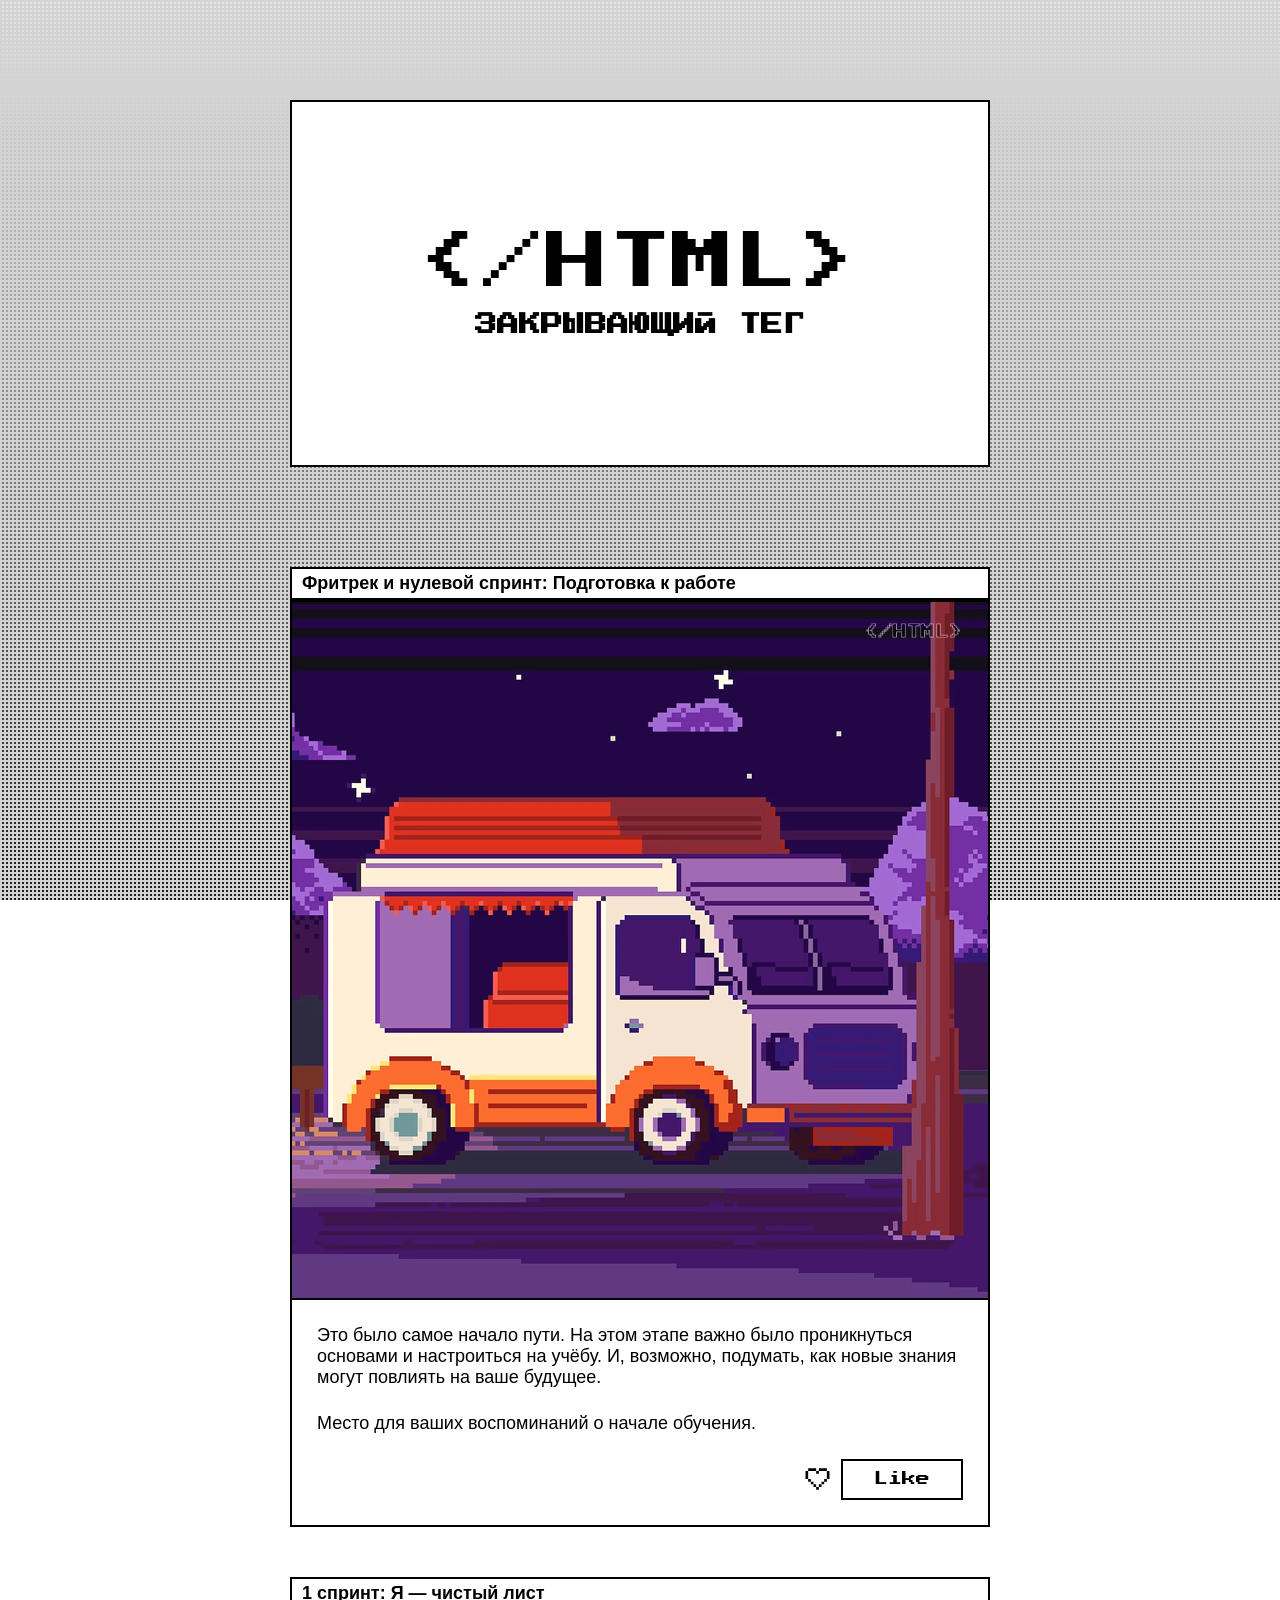
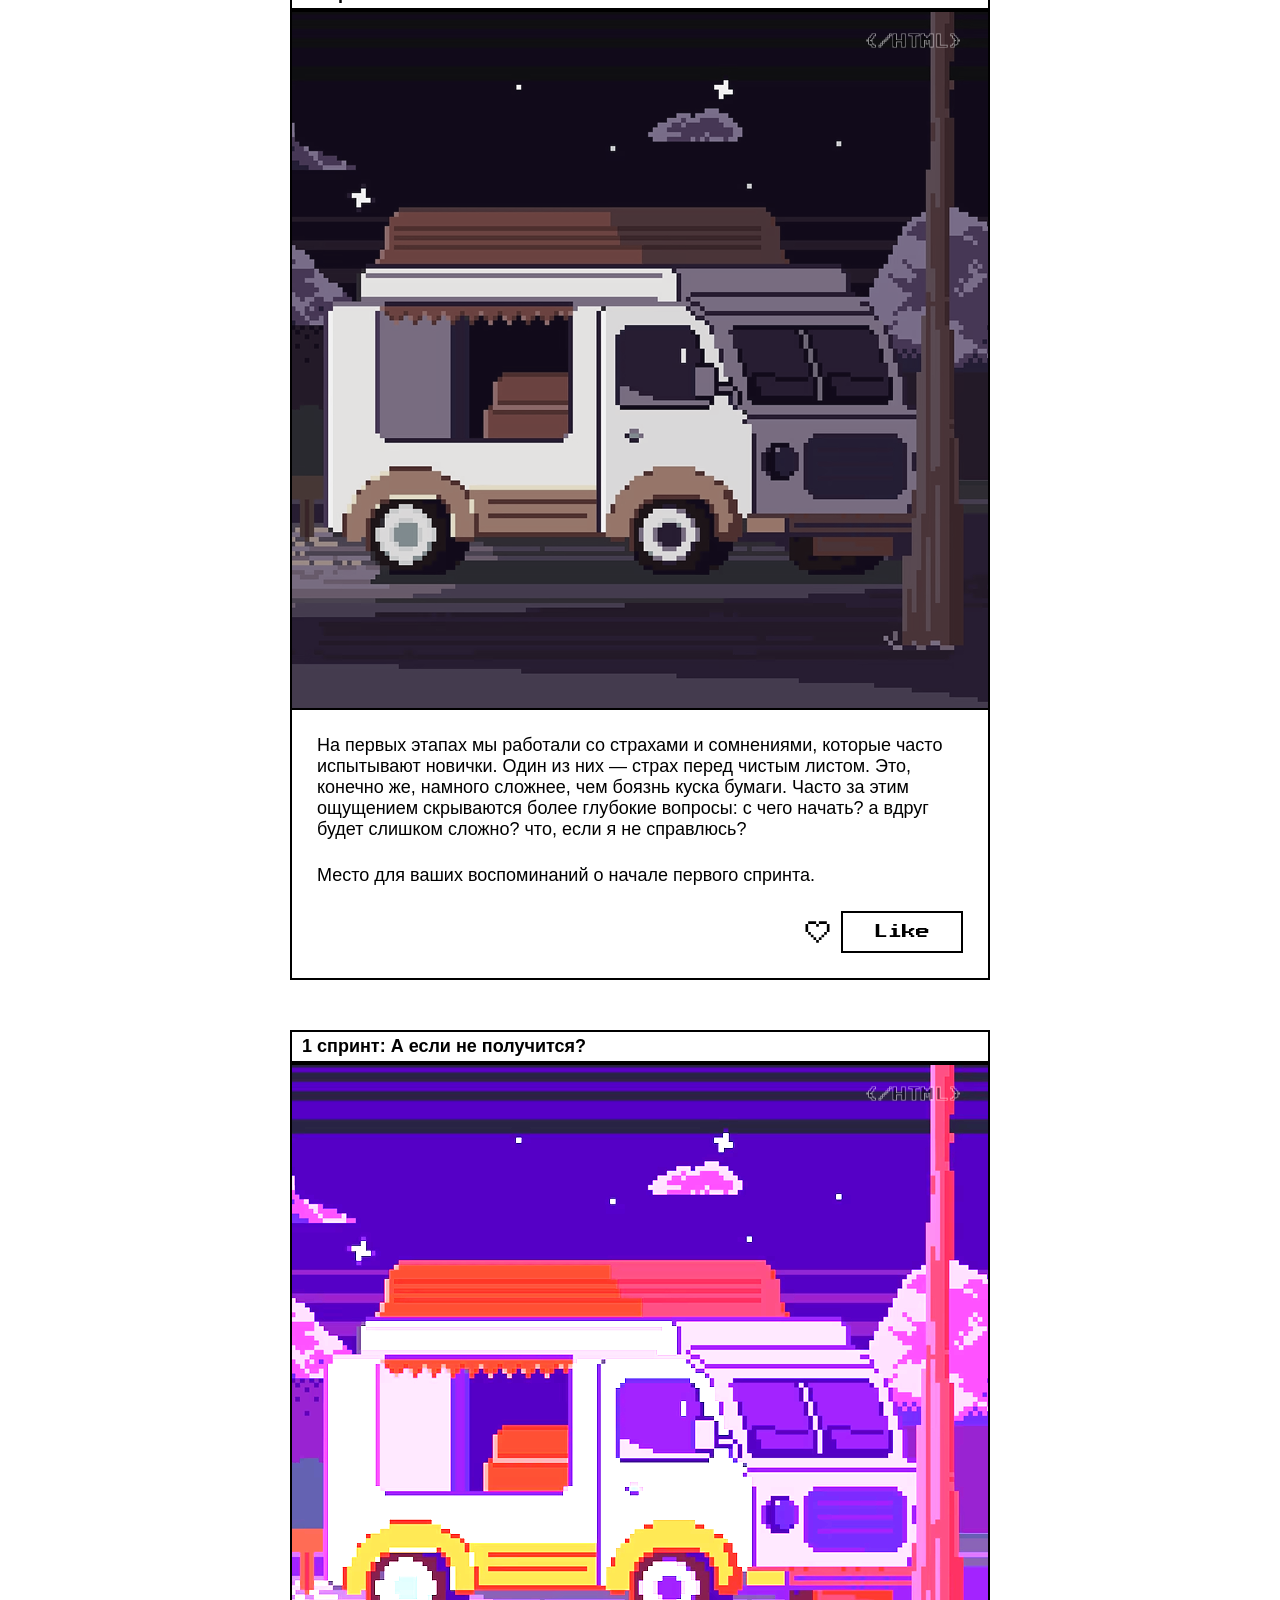
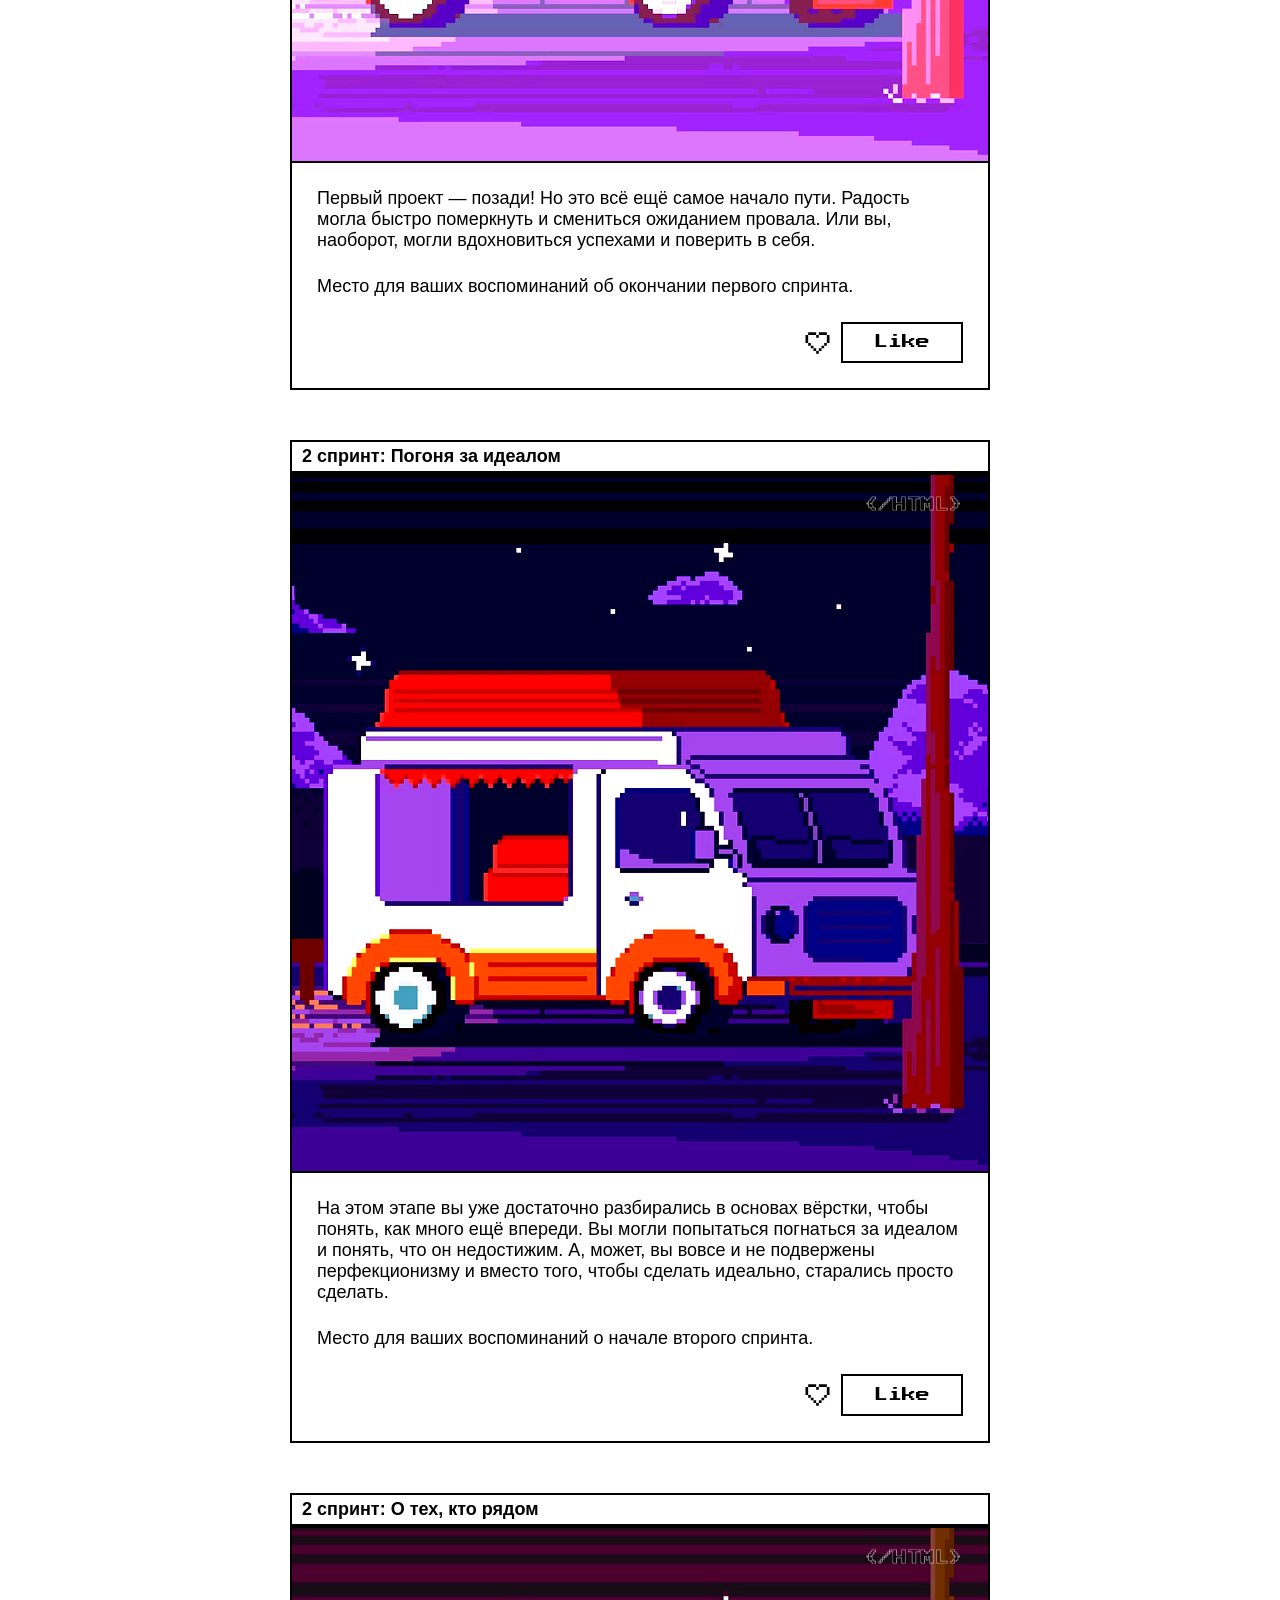
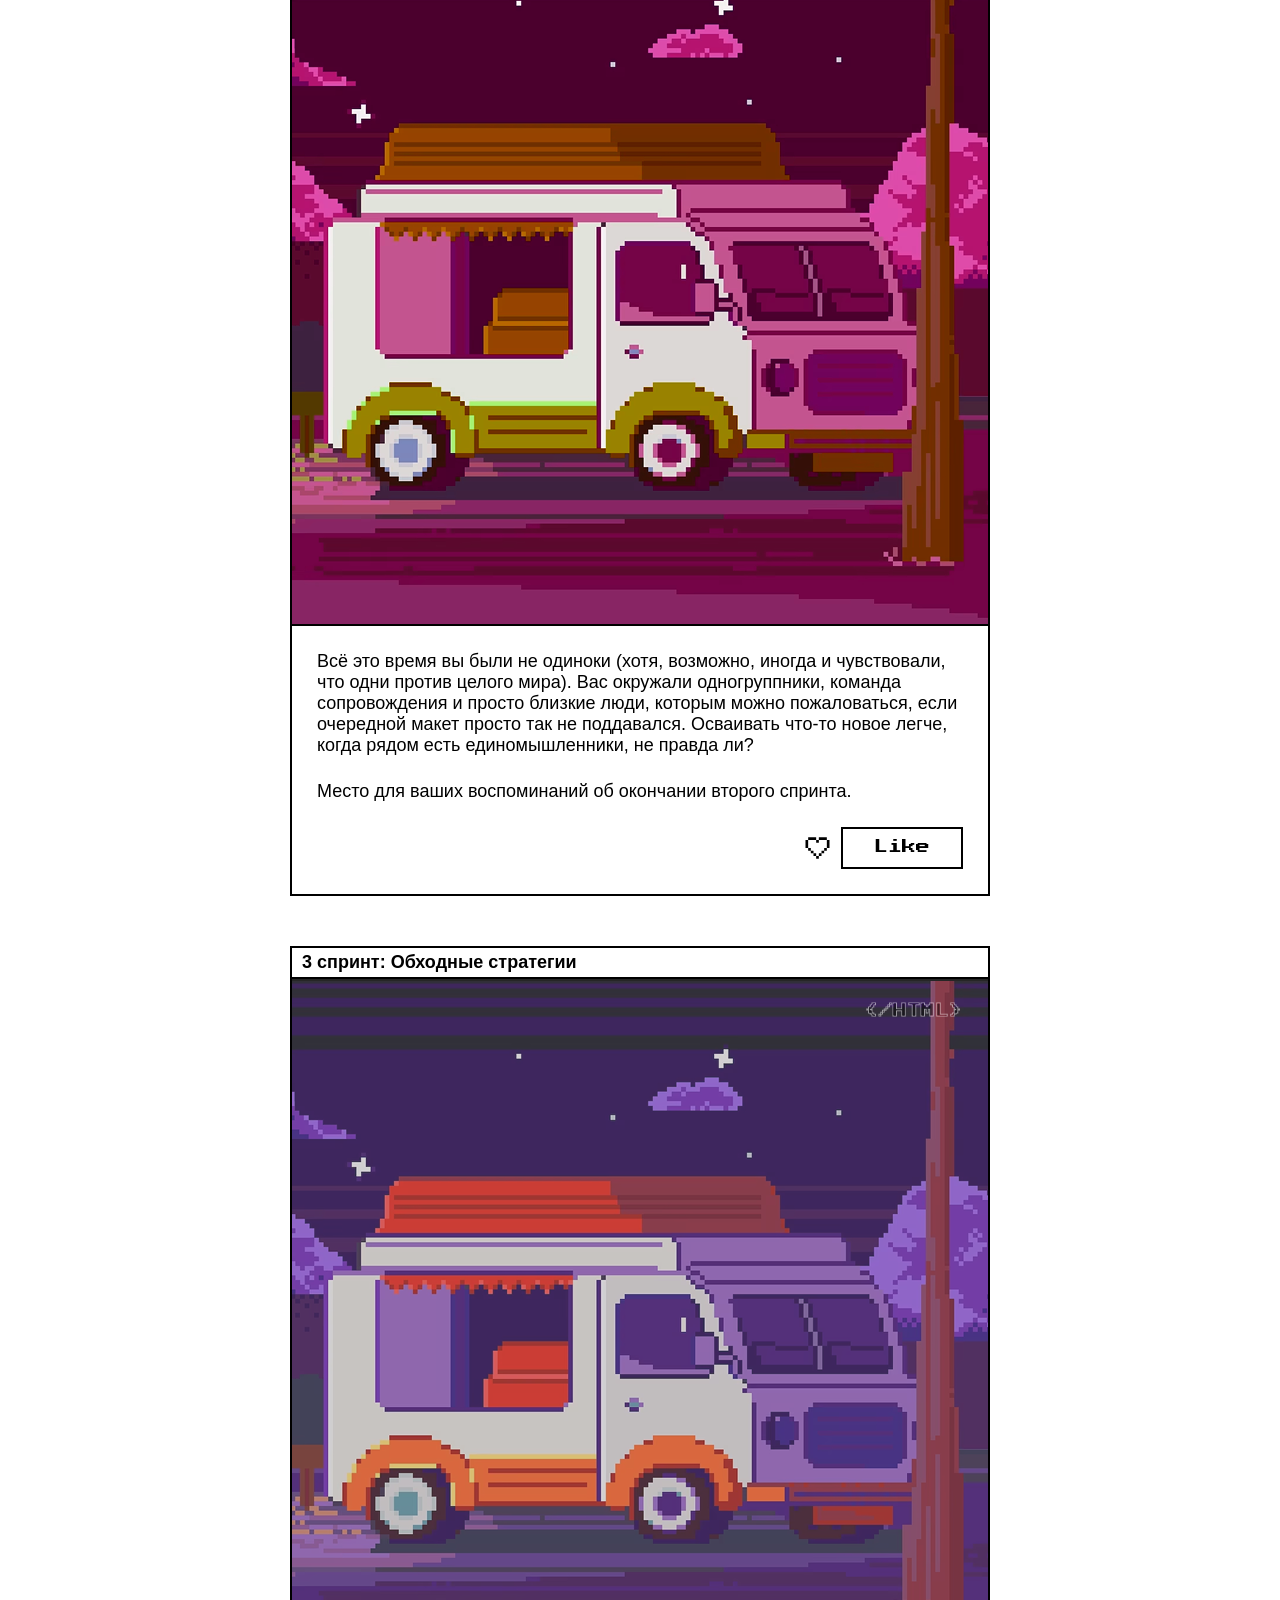
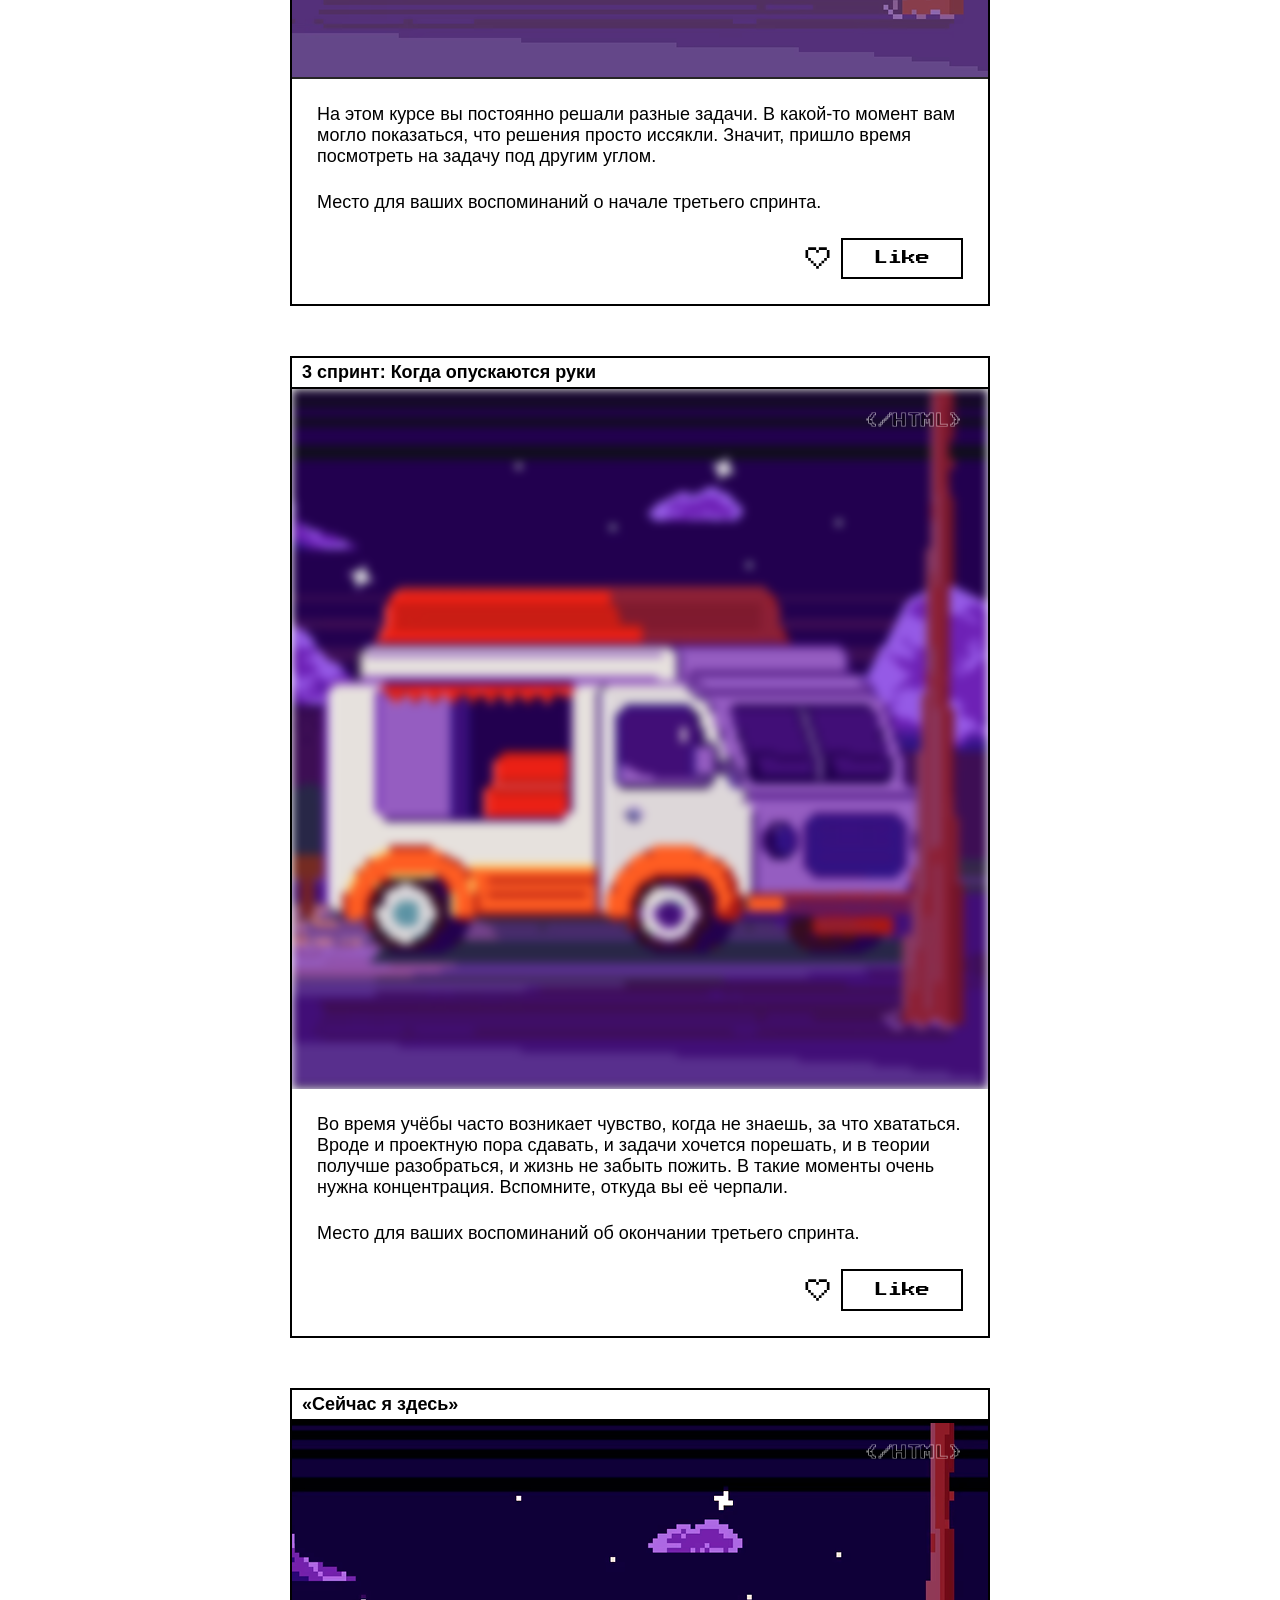
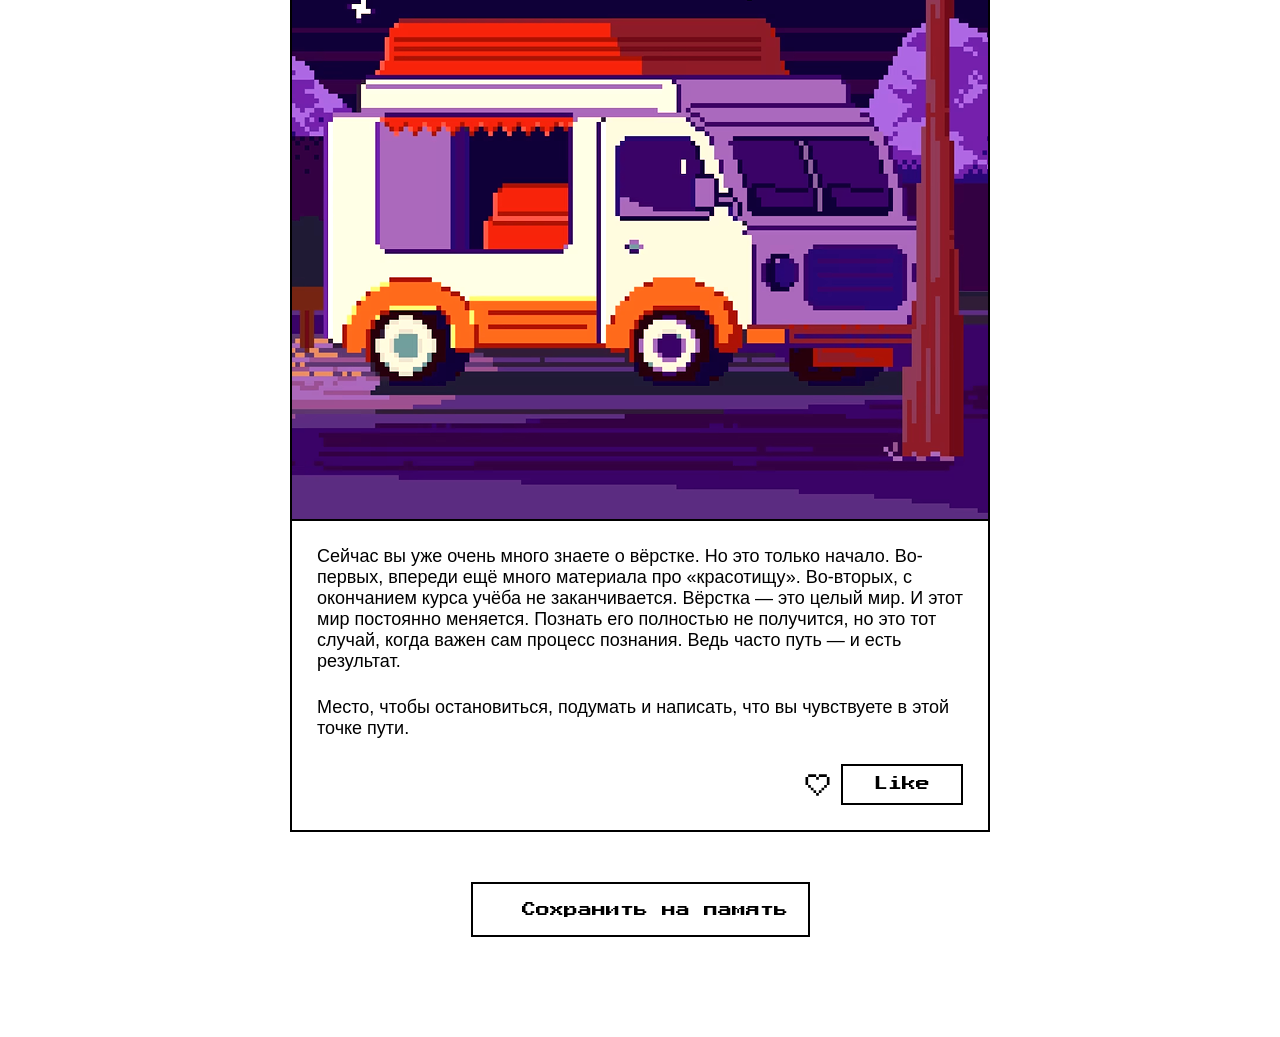
==== commit 8bd4e015: "четвертая ПР" ====
--- a/index.html
+++ b/index.html
@@ -10,6 +10,7 @@
     <link rel="stylesheet" href="./styles/style.css" />
     <link rel="stylesheet" href="./styles/animations.css" />
     <link rel="icon" href="./images/favicon.ico" type="image/x-icon">
+    <link rel="apple-touch-icon" sizes="180x180" href="./images/favicon.png">
   </head>
   <body class="page">
     <header class="header container">
@@ -20,9 +21,9 @@
     </header>
     <main>
       <div class="card">
-        <h3 class="card-title">
+        <h2 class="card-title">
           Фритрек и нулевой спринт: Подготовка к работе
-        </h3>
+        </h2>
         <div class="image-wrap">
           <img class="card-image freetrack-image" alt="фургон" src="./images/image.png">
           <span class="card__label">&lt;/HTML&gt;</span>
@@ -50,15 +51,15 @@
               <path class="sparks" fill="var(--animation-fill-color)" d="M36 13h3v3h-3zm-9 14h3v3h-3zm-9 6h3v3h-3zm-9-6h3v3H9zM24 0h3v3h-3zm9 3h3v3h-3zM3 3h3v3H3zm9-3h3v3h-3zM0 13h3v3H0z"/>
             </svg>
           </button>
-          <button class="card__like-button decorated-button">
-            <span class="button__text">Like</span>
-          </button>
-        </div>
-      </div>
-      <div class="card">
-        <h3 class="card-title">
+          <button class="card__like-button decorated-button" type="button">
+            <span class="button__text">Like</span>
+          </button>
+        </div>
+      </div>
+      <div class="card">
+        <h2 class="card-title">
           1 спринт: Я — чистый лист
-        </h3>
+        </h2>
         <div class="image-wrap">
           <img class="card-image dark-image" alt="фургон" src="./images/image.png">
           <span class="card__label">&lt;/HTML&gt;</span>
@@ -90,15 +91,15 @@
               <path class="sparks" fill="var(--animation-fill-color)" d="M36 13h3v3h-3zm-9 14h3v3h-3zm-9 6h3v3h-3zm-9-6h3v3H9zM24 0h3v3h-3zm9 3h3v3h-3zM3 3h3v3H3zm9-3h3v3h-3zM0 13h3v3H0z"/>
             </svg>
           </button>
-          <button class="card__like-button decorated-button">
-            <span class="button__text">Like</span>
-          </button>
-        </div>
-      </div>
-      <div class="card">
-        <h3 class="card-title">
+          <button class="card__like-button decorated-button" type="button">
+            <span class="button__text">Like</span>
+          </button>
+        </div>
+      </div>
+      <div class="card">
+        <h2 class="card-title">
           1 спринт: А если не получится?
-        </h3>
+        </h2>
         <div class="image-wrap">
           <img class="card-image colorful-image" alt="фургон" src="./images/image.png">
           <span class="card__label">&lt;/HTML&gt;</span>
@@ -127,15 +128,15 @@
               <path class="sparks" fill="var(--animation-fill-color)" d="M36 13h3v3h-3zm-9 14h3v3h-3zm-9 6h3v3h-3zm-9-6h3v3H9zM24 0h3v3h-3zm9 3h3v3h-3zM3 3h3v3H3zm9-3h3v3h-3zM0 13h3v3H0z"/>
             </svg>
           </button>
-          <button class="card__like-button decorated-button">
-            <span class="button__text">Like</span>
-          </button>
-        </div>
-      </div>
-      <div class="card">
-        <h3 class="card-title">
+          <button class="card__like-button decorated-button" type="button">
+            <span class="button__text">Like</span>
+          </button>
+        </div>
+      </div>
+      <div class="card">
+        <h2 class="card-title">
           2 спринт: Погоня за идеалом
-        </h3>
+        </h2>
         <div class="image-wrap">
           <img class="card-image gray-image" alt="фургон" src="./images/image.png">
           <span class="card__label">&lt;/HTML&gt;</span>
@@ -166,15 +167,15 @@
               <path class="sparks" fill="var(--animation-fill-color)" d="M36 13h3v3h-3zm-9 14h3v3h-3zm-9 6h3v3h-3zm-9-6h3v3H9zM24 0h3v3h-3zm9 3h3v3h-3zM3 3h3v3H3zm9-3h3v3h-3zM0 13h3v3H0z"/>
             </svg>
           </button>
-          <button class="card__like-button decorated-button">
-            <span class="button__text">Like</span>
-          </button>
-        </div>
-      </div>
-      <div class="card">
-        <h3 class="card-title">
+          <button class="card__like-button decorated-button" type="button">
+            <span class="button__text">Like</span>
+          </button>
+        </div>
+      </div>
+      <div class="card">
+        <h2 class="card-title">
           2 спринт: О тех, кто рядом
-        </h3>
+        </h2>
         <div class="image-wrap">
           <img class="card-image green-image" alt="фургон" src="./images/image.png">
           <span class="card__label">&lt;/HTML&gt;</span>
@@ -205,15 +206,15 @@
               <path class="sparks" fill="var(--animation-fill-color)" d="M36 13h3v3h-3zm-9 14h3v3h-3zm-9 6h3v3h-3zm-9-6h3v3H9zM24 0h3v3h-3zm9 3h3v3h-3zM3 3h3v3H3zm9-3h3v3h-3zM0 13h3v3H0z"/>
             </svg>
           </button>
-          <button class="card__like-button decorated-button">
-            <span class="button__text">Like</span>
-          </button>
-        </div>
-      </div>
-      <div class="card">
-        <h3 class="card-title">
+          <button class="card__like-button decorated-button" type="button">
+            <span class="button__text">Like</span>
+          </button>
+        </div>
+      </div>
+      <div class="card">
+        <h2 class="card-title">
           3 спринт: Обходные стратегии
-        </h3>
+        </h2>
         <div class="image-wrap">
           <img class="card-image old-image" alt="фургон" src="./images/image.png">
           <span class="card__label">&lt;/HTML&gt;</span>
@@ -240,15 +241,15 @@
               <path class="sparks" fill="var(--animation-fill-color)" d="M36 13h3v3h-3zm-9 14h3v3h-3zm-9 6h3v3h-3zm-9-6h3v3H9zM24 0h3v3h-3zm9 3h3v3h-3zM3 3h3v3H3zm9-3h3v3h-3zM0 13h3v3H0z"/>
             </svg>
           </button>
-          <button class="card__like-button decorated-button">
-            <span class="button__text">Like</span>
-          </button>
-        </div>
-      </div>
-      <div class="card">
-        <h3 class="card-title">
+          <button class="card__like-button decorated-button" type="button">
+            <span class="button__text">Like</span>
+          </button>
+        </div>
+      </div>
+      <div class="card">
+        <h2 class="card-title">
           3 спринт: Когда опускаются руки
-        </h3>
+        </h2>
         <div class="image-wrap">
           <img class="card-image muddy-image" alt="фургон" src="./images/image.png">
           <span class="card__label">&lt;/HTML&gt;</span>
@@ -278,15 +279,15 @@
               <path class="sparks" fill="var(--animation-fill-color)" d="M36 13h3v3h-3zm-9 14h3v3h-3zm-9 6h3v3h-3zm-9-6h3v3H9zM24 0h3v3h-3zm9 3h3v3h-3zM3 3h3v3H3zm9-3h3v3h-3zM0 13h3v3H0z"/>
             </svg>
           </button>
-          <button class="card__like-button decorated-button">
-            <span class="button__text">Like</span>
-          </button>
-        </div>
-      </div>
-      <div class="card">
-        <h3 class="card-title">
+          <button class="card__like-button decorated-button" type="button">
+            <span class="button__text">Like</span>
+          </button>
+        </div>
+      </div>
+      <div class="card">
+        <h2 class="card-title">
           «Сейчас я здесь»
-        </h3>
+        </h2>
         <div class="image-wrap">
           <img class="card-image red-image" alt="фургон" src="./images/image.png">
           <span class="card__label">&lt;/HTML&gt;</span>
@@ -317,27 +318,30 @@
               <path class="sparks" fill="var(--animation-fill-color)" d="M36 13h3v3h-3zm-9 14h3v3h-3zm-9 6h3v3h-3zm-9-6h3v3H9zM24 0h3v3h-3zm9 3h3v3h-3zM3 3h3v3H3zm9-3h3v3h-3zM0 13h3v3H0z"/>
             </svg>
           </button>
-          <button class="card__like-button decorated-button">
-            <span class="button__text">Like</span>
-          </button>
-        </div>
-      </div>
-    </main> 
-      <footer class="footer">
-      <button class="save-button decorated-button">
-        <span class="icon-save"><svg class="save-image" xmlns="http://www.w3.org/2000/svg" fill="currentColor" viewBox="0 0 28 28"><path fill="currentColor" d="M0 0h2.154v2.154H0zM0 2.154h2.154v2.154H0zM0 4.308h2.154v2.154H0zM0 6.462h2.154v2.154H0z"/><path fill="currentColor" d="M0 8.615h2.154v2.154H0zM0 10.77h2.154v2.154H0z"/><path fill="currentColor" d="M0 12.923h2.154v2.154H0zM0 15.077h2.154v2.154H0z"/><path fill="currentColor" d="M0 17.23h2.154v2.154H0zM0 19.385h2.154v2.154H0z"/><path fill="currentColor" d="M0 21.538h2.154v2.154H0zM0 23.692h2.154v2.154H0zM0 25.846h2.154V28H0zM23.693 0v2.154h-2.154V0z"/><path fill="currentColor" d="M21.54 0v2.154h-2.155V0zM19.384 0v2.154H17.23V0zM17.23 0v2.154h-2.154V0z"/><path fill="currentColor" d="M15.077 0v2.154h-2.154V0zM12.923 0v2.154H10.77V0zM10.77 0v2.154H8.615V0z"/><path fill="currentColor" d="M8.616 0v2.154H6.462V0zM6.46 0v2.154H4.308V0zM4.307 0v2.154H2.153V0zM25.847 2.154v2.154h-2.154V2.154zM6.46 4.308v2.154H4.308V4.308zM6.461 2.154v2.154H4.307V2.154zM6.46 6.462v2.154H4.308V6.462zM21.539 4.308v2.154h-2.154V4.308zM21.54 2.154v2.154h-2.155V2.154zM21.539 6.462v2.154h-2.154V6.462zM17.23 4.307v2.154h-2.154V4.307z"/><path fill="currentColor" d="M17.23 2.154v2.154h-2.153V2.154zM17.23 6.461v2.154h-2.154V6.461zM21.54 8.615v2.154h-2.155V8.615zM19.384 8.615v2.154H17.23V8.615zM17.23 8.615v2.154h-2.153V8.615zM15.077 8.615v2.154h-2.154V8.615zM12.923 8.615v2.154H10.77V8.615zM10.77 8.616v2.154H8.616V8.616zM8.616 8.615v2.154H6.462V8.615zM6.461 8.615v2.154H4.307V8.615zM23.693 15.077v2.154h-2.154v-2.154z"/><path fill="currentColor" d="M21.54 15.077v2.154h-2.155v-2.154zM19.384 15.077v2.154H17.23v-2.154zM17.23 15.077v2.154h-2.153v-2.154zM15.077 15.077v2.154h-2.154v-2.154zM12.923 15.077v2.154H10.77v-2.154zM10.77 15.078v2.154H8.616v-2.154zM8.616 15.077v2.154H6.462v-2.154zM6.461 15.077v2.154H4.307v-2.154zM23.693 17.23v2.155H21.54V17.23z"/><path fill="currentColor" d="M6.461 17.23v2.155H4.307V17.23zM23.692 19.385v2.154h-2.154v-2.154zM6.46 19.385v2.154H4.308v-2.154z"/><path fill="currentColor" d="M23.693 21.538v2.154h-2.154v-2.154zM6.461 21.538v2.154H4.307v-2.154zM6.461 23.692v2.154H4.307v-2.154zM23.693 23.693v2.154H21.54v-2.154z"/><path fill="currentColor" d="M25.846 25.845V28h-2.154v-2.154zM23.692 25.846V28h-2.154v-2.154z"/><path fill="currentColor" d="M21.539 25.846V28h-2.154v-2.154zM19.384 25.846V28H17.23v-2.154zM17.23 25.845V28h-2.154v-2.154z"/><path fill="currentColor" d="M15.077 25.846V28h-2.155v-2.154z"/><path fill="currentColor" d="M12.923 25.846v2.153h-2.154v-2.153z"/><path fill="currentColor" d="M10.77 25.846V28H8.614v-2.154z"/><path fill="currentColor" d="M8.616 25.846V28H6.462v-2.154zM6.46 25.846V28H4.308v-2.154zM4.307 25.845V28H2.153v-2.154zM28 28h-2.154v-2.154H28zM28 25.845h-2.154v-2.154H28z"/><path fill="currentColor" d="M28 23.693h-2.154v-2.154H28zM28 21.538h-2.154v-2.154H28z"/><path fill="currentColor" d="M28 19.385h-2.154V17.23H28z"/><path fill="currentColor" d="M28 17.231h-2.154v-2.154H28zM28 15.077h-2.154v-2.154H28zM28 12.923h-2.154v-2.154H28zM28 10.769h-2.154V8.615H28zM28 8.615h-2.154V6.461H28z"/><path fill="currentColor" d="M28 6.462h-2.154V4.308H28z"/></svg>
+          <button class="card__like-button decorated-button" type="button">
+            <span class="button__text">Like</span>
+          </button>
+           </div>
+      </div>
+      <button class="save-button decorated-button" type="button">
+        <span class="icon-save">
+          <svg class="save-image" fill="currentColor" viewBox="0 0 28 28" aria-hidden="true">
+            <use href="./images/sprite.svg#icon-save"></use>
+          </svg>
         </span>
         <span class="button__text">Сохранить на память</span>
       </button>
-    </footer>
+    </main>
     <dialog class="modal-dialog">
       <div class="modal-dialog__content">
-        <div class="modal-save__block">
-          <span class="icon-save">
-            <svg class="save-image" xmlns="http://w3.org" fill="currentColor" viewBox="0 0 28 28">
-              <path fill="currentColor" d="M0 0h2.154v2.154H0zM0 2.154h2.154v2.154H0zM0 4.308h2.154v2.154H0zM0 6.462h2.154v2.154H0z"/><path fill="currentColor" d="M0 8.615h2.154v2.154H0zM0 10.77h2.154v2.154H0z"/><path fill="currentColor" d="M0 12.923h2.154v2.154H0zM0 15.077h2.154v2.154H0z"/><path fill="currentColor" d="M0 17.23h2.154v2.154H0zM0 19.385h2.154v2.154H0z"/><path fill="currentColor" d="M0 21.538h2.154v2.154H0zM0 23.692h2.154v2.154H0zM0 25.846h2.154V28H0zM23.693 0v2.154h-2.154V0z"/><path fill="currentColor" d="M21.54 0v2.154h-2.155V0zM19.384 0v2.154H17.23V0zM17.23 0v2.154h-2.154V0z"/><path fill="currentColor" d="M15.077 0v2.154h-2.154V0zM12.923 0v2.154H10.77V0zM10.77 0v2.154H8.615V0z"/><path fill="currentColor" d="M8.616 0v2.154H6.462V0zM6.46 0v2.154H4.308V0zM4.307 0v2.154H2.153V0zM25.847 2.154v2.154h-2.154V2.154zM6.46 4.308v2.154H4.308V4.308zM6.461 2.154v2.154H4.307V2.154zM6.46 6.462v2.154H4.308V6.462zM21.539 4.308v2.154h-2.154V4.308zM21.54 2.154v2.154h-2.155V2.154zM21.539 6.462v2.154h-2.154V6.462zM17.23 4.307v2.154h-2.154V4.307z"/><path fill="currentColor" d="M17.23 2.154v2.154h-2.153V2.154zM17.23 6.461v2.154h-2.154V6.461zM21.54 8.615v2.154h-2.155V8.615zM19.384 8.615v2.154H17.23V8.615zM17.23 8.615v2.154h-2.153V8.615zM15.077 8.615v2.154h-2.154V8.615zM12.923 8.615v2.154H10.77V8.615zM10.77 8.616v2.154H8.616V8.616zM8.616 8.615v2.154H6.462V8.615zM6.461 8.615v2.154H4.307V8.615zM23.693 15.077v2.154h-2.154v-2.154z"/><path fill="currentColor" d="M21.54 15.077v2.154h-2.155v-2.154zM19.384 15.077v2.154H17.23v-2.154zM17.23 15.077v2.154h-2.153v-2.154zM15.077 15.077v2.154h-2.154v-2.154zM12.923 15.077v2.154H10.77v-2.154zM10.77 15.078v2.154H8.616v-2.154zM8.616 15.077v2.154H6.462v-2.154zM6.461 15.077v2.154H4.307v-2.154zM23.693 17.23v2.155H21.54V17.23z"/><path fill="currentColor" d="M6.461 17.23v2.155H4.307V17.23zM23.692 19.385v2.154h-2.154v-2.154zM6.46 19.385v2.154H4.308v-2.154z"/><path fill="currentColor" d="M23.693 21.538v2.154h-2.154v-2.154zM6.461 21.538v2.154H4.307v-2.154zM6.461 23.692v2.154H4.307v-2.154zM23.693 23.693v2.154H21.54v-2.154z"/><path fill="currentColor" d="M25.846 25.845V28h-2.154v-2.154zM23.692 25.846V28h-2.154v-2.154z"/><path fill="currentColor" d="M21.539 25.846V28h-2.154v-2.154zM19.384 25.846V28H17.23v-2.154zM17.23 25.845V28h-2.154v-2.154z"/><path fill="currentColor" d="M15.077 25.846V28h-2.155v-2.154z"/><path fill="currentColor" d="M12.923 25.846v2.153h-2.154v-2.153z"/><path fill="currentColor" d="M10.77 25.846V28H8.614v-2.154z"/><path fill="currentColor" d="M8.616 25.846V28H6.462v-2.154zM6.46 25.846V28H4.308v-2.154zM4.307 25.845V28H2.153v-2.154zM28 28h-2.154v-2.154H28zM28 25.845h-2.154v-2.154H28z"/><path fill="currentColor" d="M28 23.693h-2.154v-2.154H28zM28 21.538h-2.154v-2.154H28z"/><path fill="currentColor" d="M28 19.385h-2.154V17.23H28z"/><path fill="currentColor" d="M28 17.231h-2.154v-2.154H28zM28 15.077h-2.154v-2.154H28zM28 12.923h-2.154v-2.154H28zM28 10.769h-2.154V8.615H28zM28 8.615h-2.154V6.461H28z"/><path fill="currentColor" d="M28 6.462h-2.154V4.308H28z"/></svg>
-          </span>
-          <p class="modal-dialog__text">Вставьте дискету, чтобы продолжить</p>
+          <div class="modal-save__block">
+            <span class="icon-save">
+              <svg class="save-image" fill="currentColor" viewBox="0 0 28 28" aria-hidden="true">
+                <use href="./images/sprite.svg#icon-save"></use>
+              </svg>
+            </span>
+            <p class="modal-dialog__text">Вставьте дискету, чтобы продолжить</p>
+          </div>
         </div>
         <div class="modal-dialog__button">
           <button class="modal-dialog__close-btn decorated-button" type="button"><span class="button__text">OK</span></button>
--- a/styles/style.css
+++ b/styles/style.css
@@ -52,6 +52,7 @@
   text-transform: uppercase;
   text-align: center;
 }
+
 .card {
   display: flex;
   flex-direction: column;
@@ -71,9 +72,9 @@
   margin: 0 10px 4px 10px;
   font-family: var(--main-font), sans-serif;
   font-size: 18px;
-  line-height: 100%;
   font-weight: 715;
 }
+
 .image-wrap {
   position: relative;
   overflow: hidden;
@@ -133,12 +134,22 @@
   opacity: 0.5;
   mix-blend-mode: hard-light;
 }
+
+@supports (text-stroke: 1px #fff) or (-webkit-text-stroke: 1px #fff) {
+  .card__label {
+    text-shadow: none; 
+    -webkit-text-stroke: 1px #fff;
+    text-stroke: 1px #fff;
+  }
+}
+
 .card-text {
   display: flex;
   flex-direction: column;
   gap: 25px;
   margin: 25px;
 }
+
 .text {
   font-family: var(--main-font), sans-serif;
   font-size: 18px;
@@ -153,6 +164,7 @@
   padding-right: 25px;
   gap: 12px;
 }
+
 .card__icon-button {
   box-sizing: border-box;
   display: flex;
@@ -184,13 +196,13 @@
 
 .like-icon .main-body {
   fill: var(--contour-color);
-  transition: fill 0.3s ease;
-}
-
-.like-icon .core,
-.like-icon .contour {
+  transition: fill 0.3s linear;
+}
+
+.like-icon .contour,
+.like-icon .core {
   fill: transparent;
-  transition: fill 0.3s ease;
+  transition: fill 0.1s ease;
 }
 
 .like-icon .sparks {
@@ -206,7 +218,7 @@
 }
 
 .card__icon-button:hover .like-icon .core {
-  transition-delay: 0.06s;
+  transition-delay: 0.03s;
 }
 
 .card__icon-button:active .like-icon .core,
@@ -234,36 +246,24 @@
   animation: sparks-burst 0.4s ease-in-out forwards;
 }
 
-@keyframes heart-pop {
-  0% { transform: scale(1); }
-  50% { transform: scale(1.25); }
-  100% { transform: scale(1); }
-}
-
-@keyframes sparks-burst {
-  0% {
-    opacity: 0;
-    transform: scale(0.5);
-  }
-  50% {
-    opacity: 1;
-  }
-  100% {
-    opacity: 0;
-    transform: scale(1.3);
-  }
-}
-
 .card__like-button {
   all: unset;
   position: relative;
+  display: flex;
+  justify-content: center;
   overflow: hidden;
   font-family: var(--accent-font), sans-serif;
   font-size:14px;
   font-weight: 400;
   line-height: 90%;
-  padding: 12.5px 37px;
-  border: 2px solid #000;
+  width: 118px;
+  padding-top: 12.5px;
+  padding-bottom: 12.5px;
+  border: 2px solid #000;
+}
+
+.decorated-button {
+  transition: box-shadow 0.3s ease;
 }
 
 .button__text, 
@@ -291,7 +291,6 @@
 .decorated-button:focus {
   outline: none;
   box-shadow: 2px 2px 0px 0px var(--accent-color);
-  transition: box-shadow 0.3s ease;
 }
 
 .decorated-button::before {
@@ -307,6 +306,7 @@
   transform: scaleX(0);
   transition: transform 0.5s ease-in-out;
 }
+
 .decorated-button:hover::before {
   transform: scaleX(1);
 }
@@ -421,15 +421,21 @@
   .container {
     max-width: 700px;
   }
+
   .save-button {
     flex-direction: row;
   }
+
   .save-image {
     width: 21px;
     height: 21px;
   }
+
   .modal-dialog {
     width: 353px;
   }
-  
+
+  .card-like-section {
+    gap: 4px;
+  }
 }
--- a/styles/animations.css
+++ b/styles/animations.css
@@ -9,3 +9,23 @@
 ✦ button__text — для обозначения текстового элемента внутри кнопки
 
 */
+
+@keyframes heart-pop {
+  0% { transform: scale(1); }
+  50% { transform: scale(1.25); }
+  100% { transform: scale(1); }
+}
+
+@keyframes sparks-burst {
+  0% {
+    opacity: 0;
+    transform: scale(0.5);
+  }
+  50% {
+    opacity: 1;
+  }
+  100% {
+    opacity: 0;
+    transform: scale(1.3);
+  }
+}
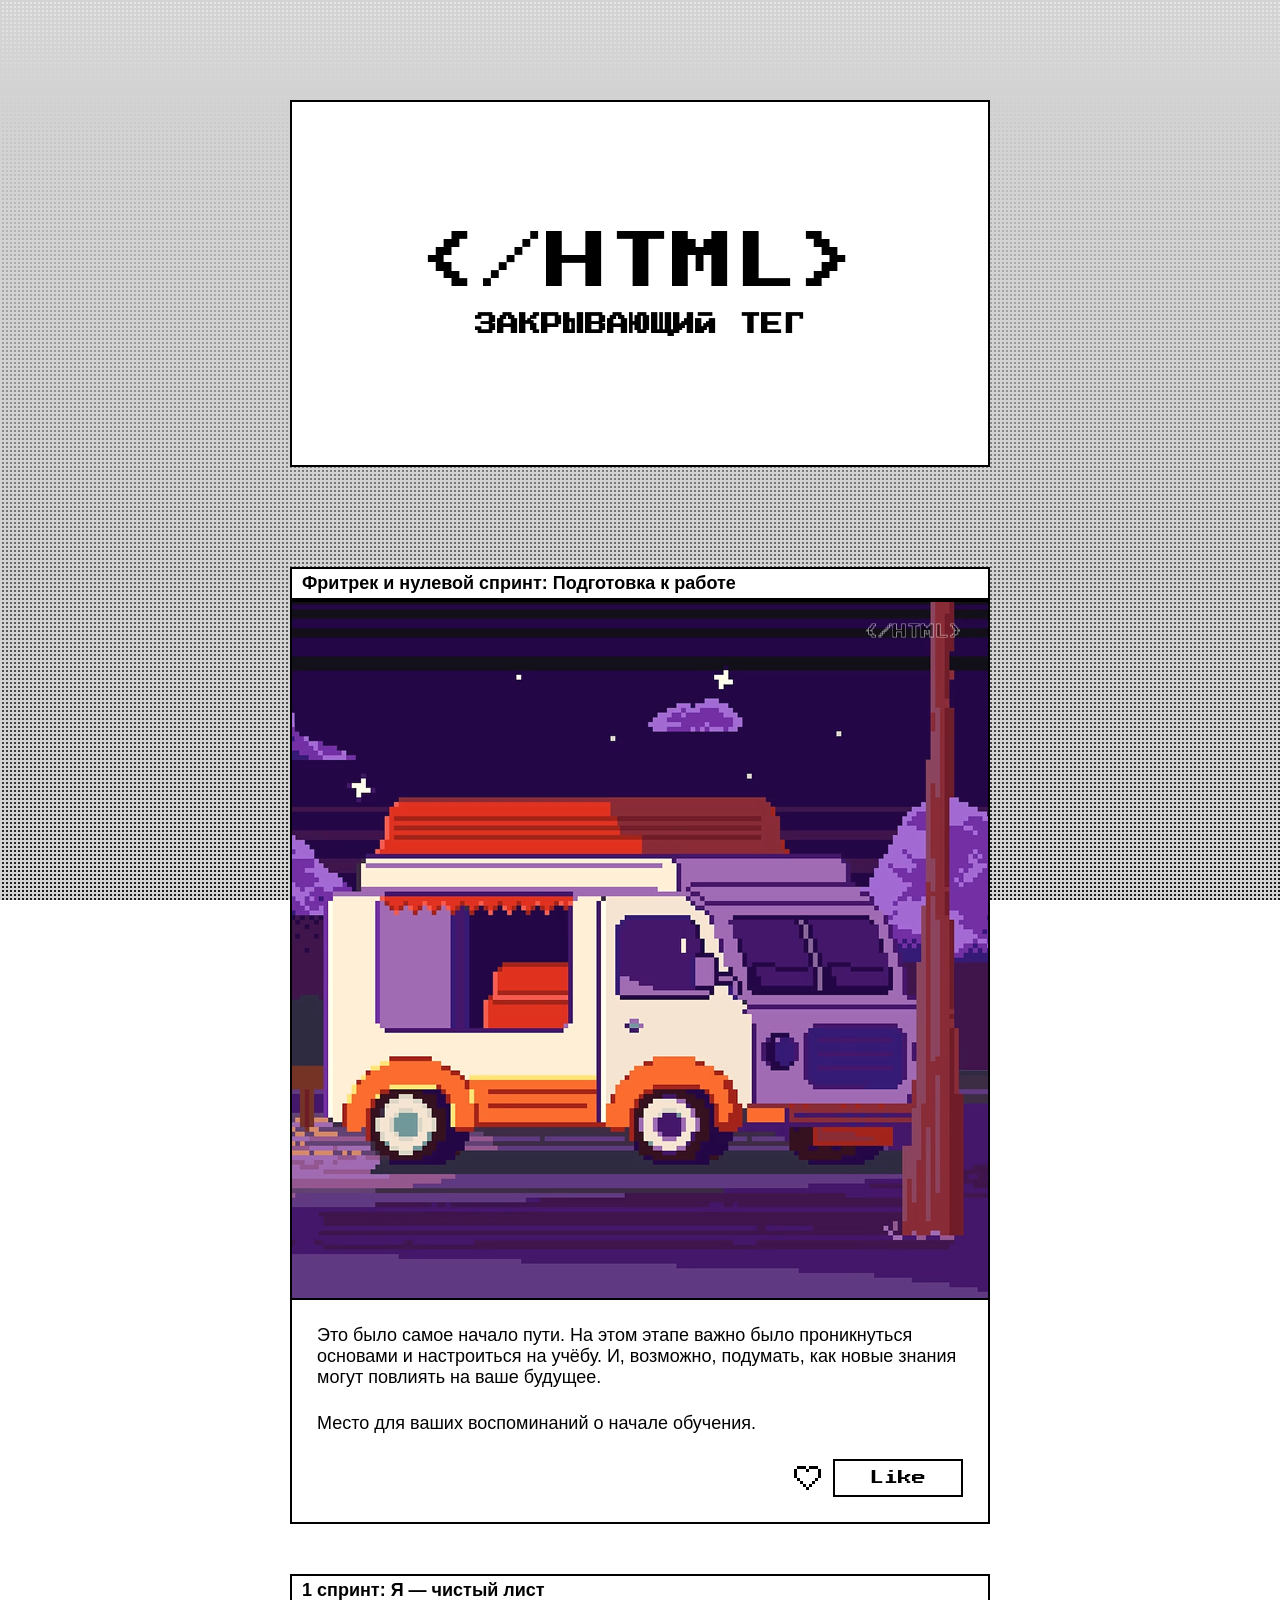
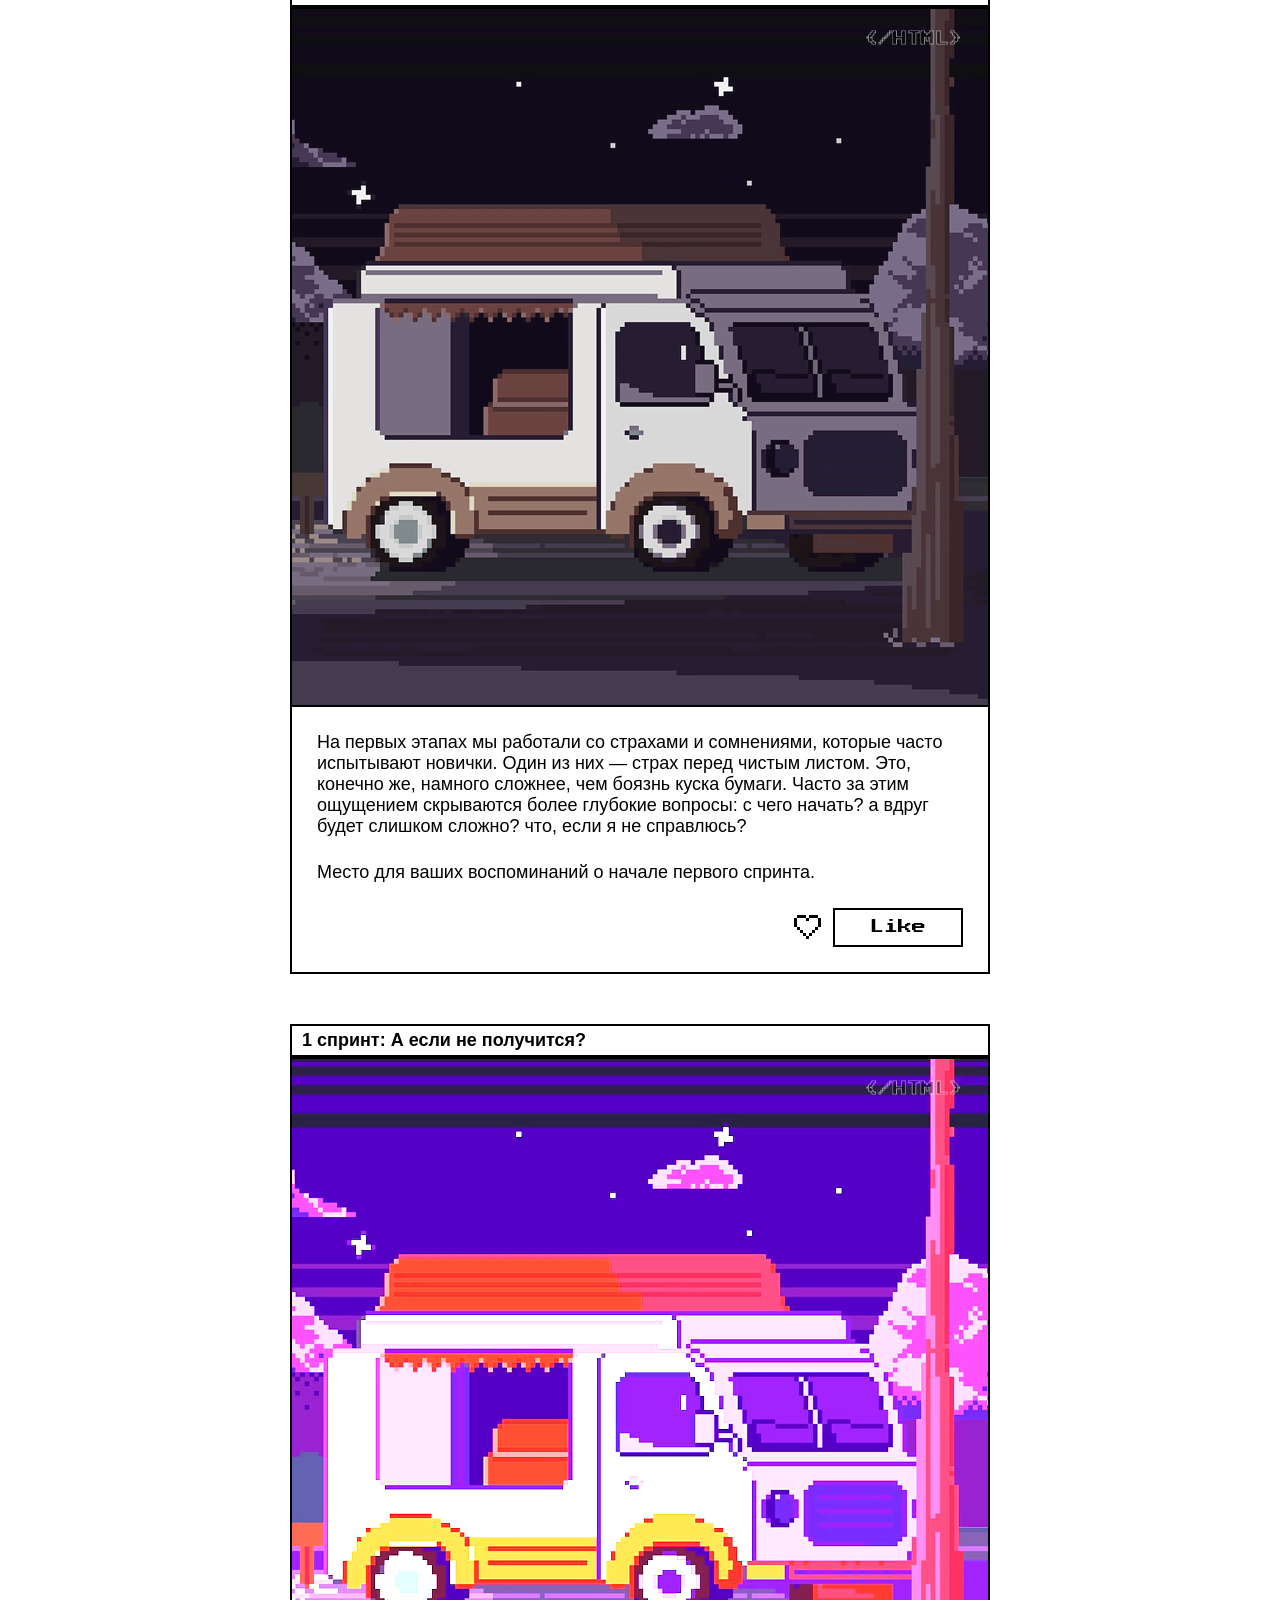
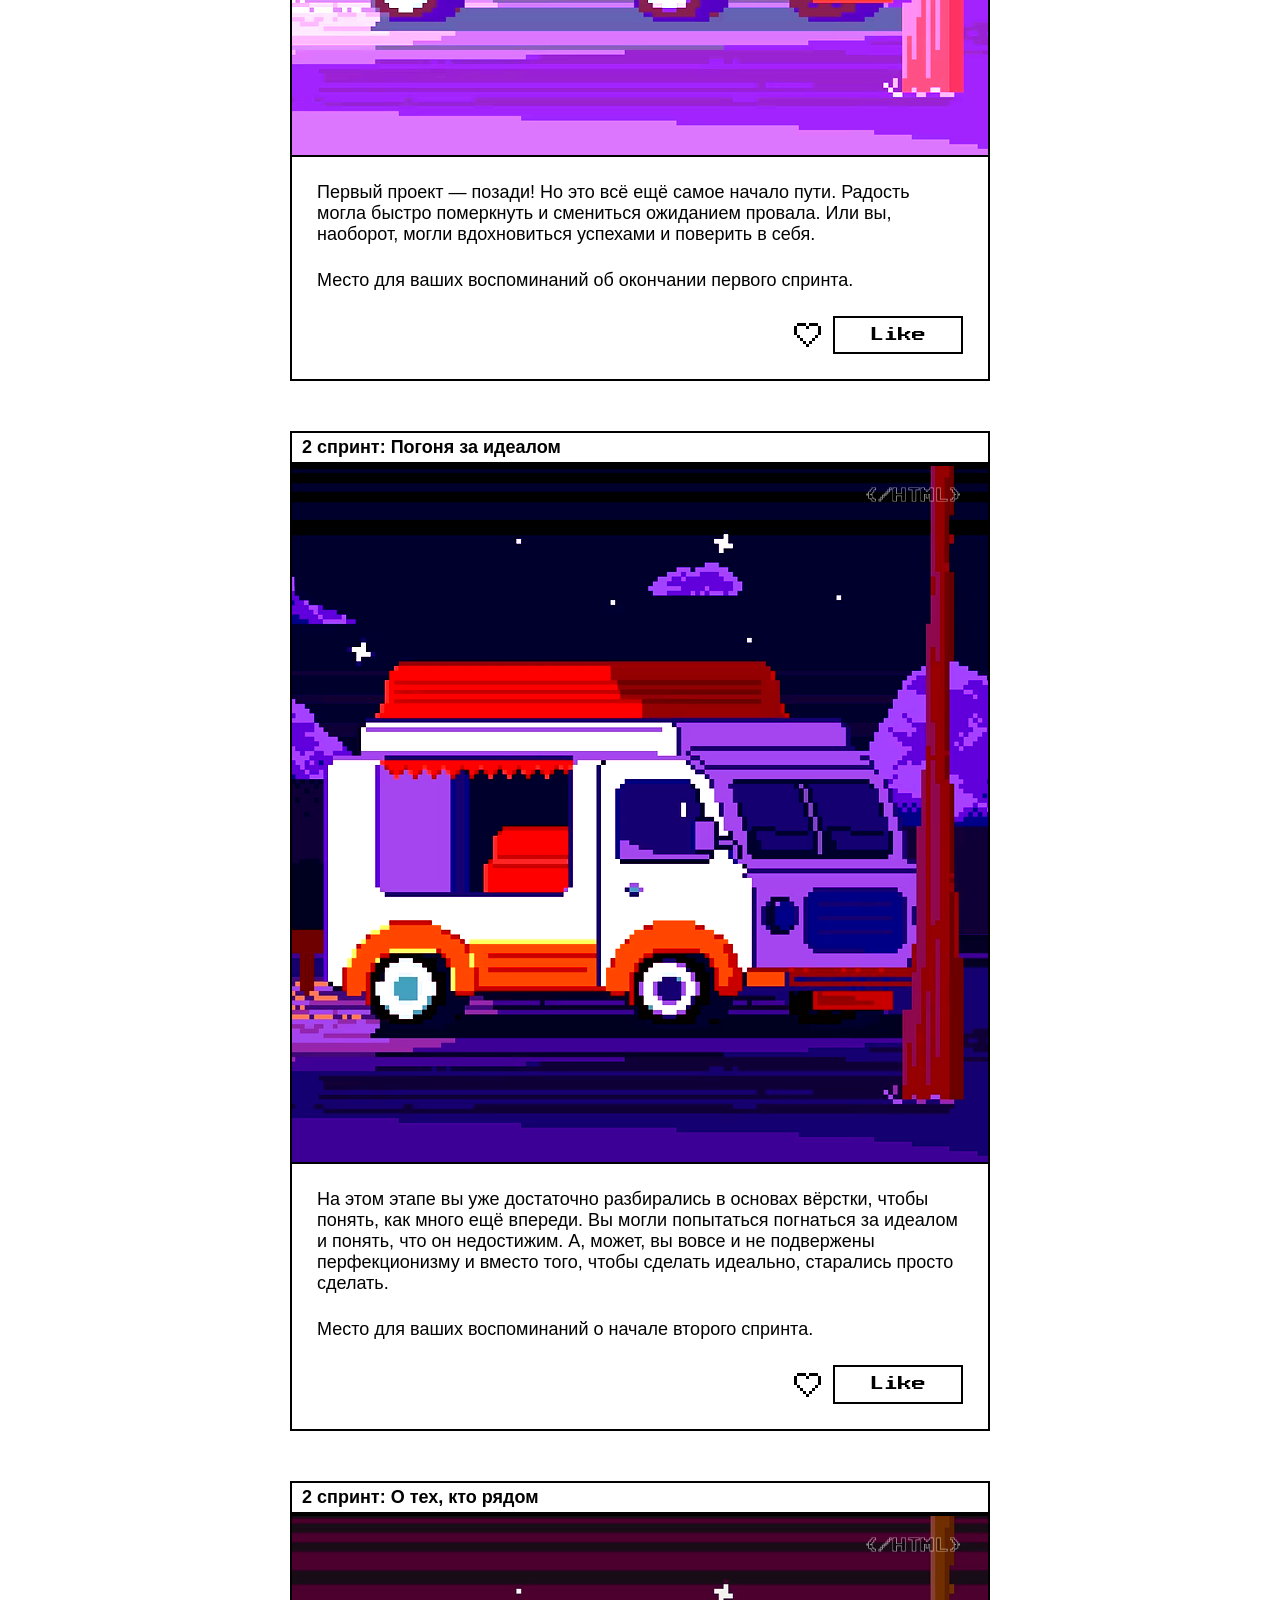
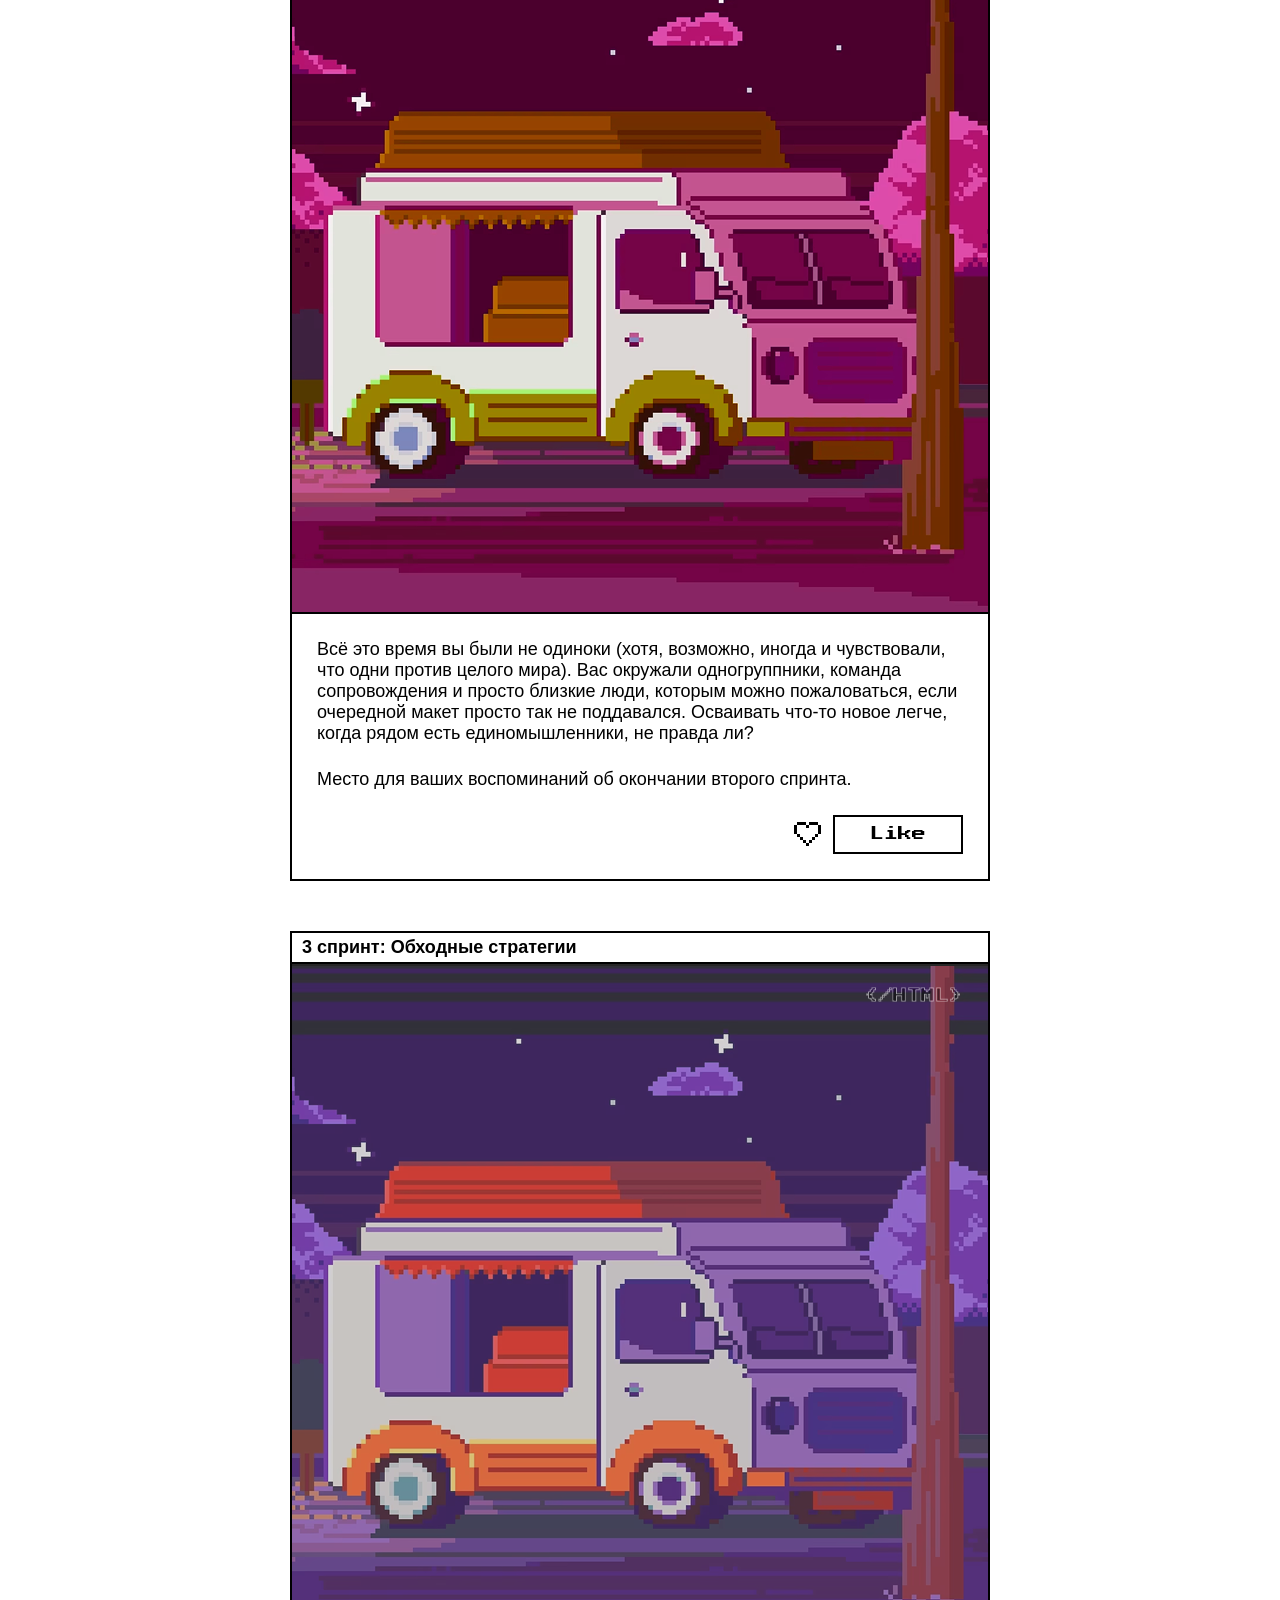
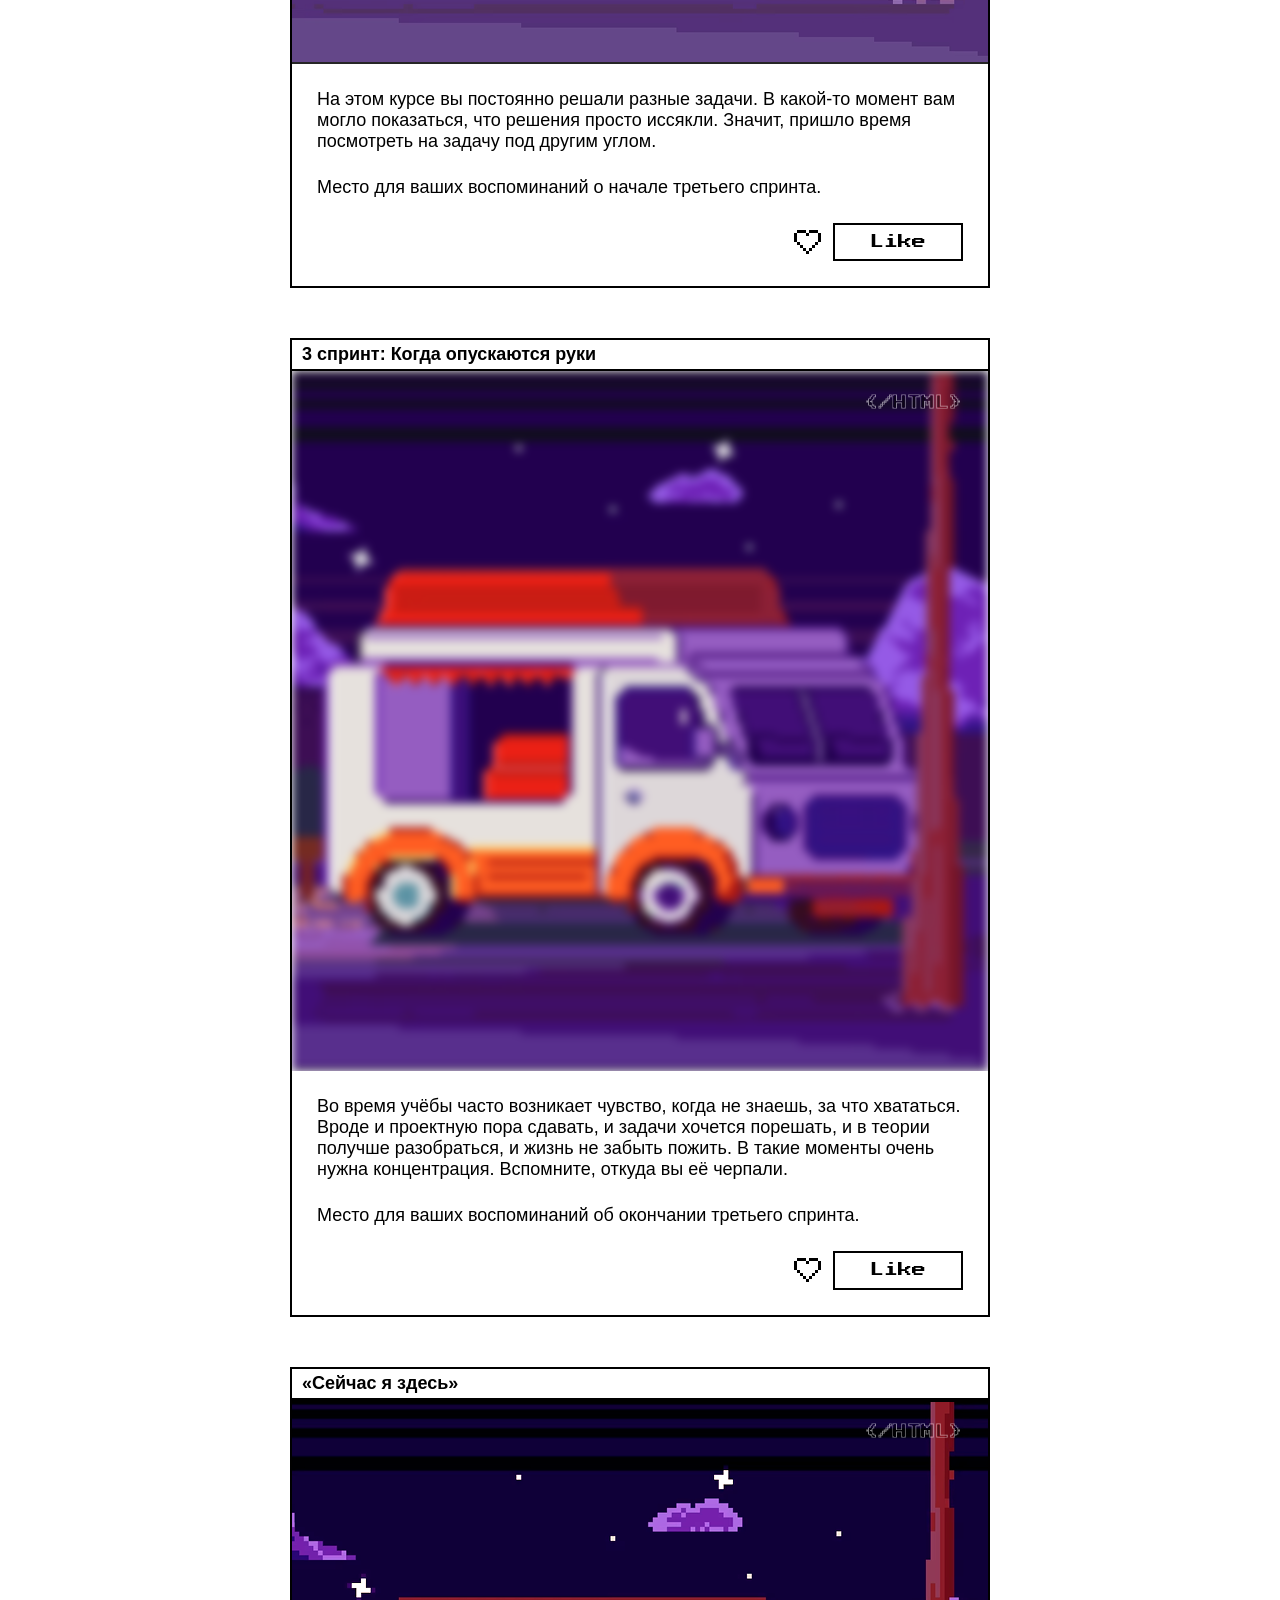
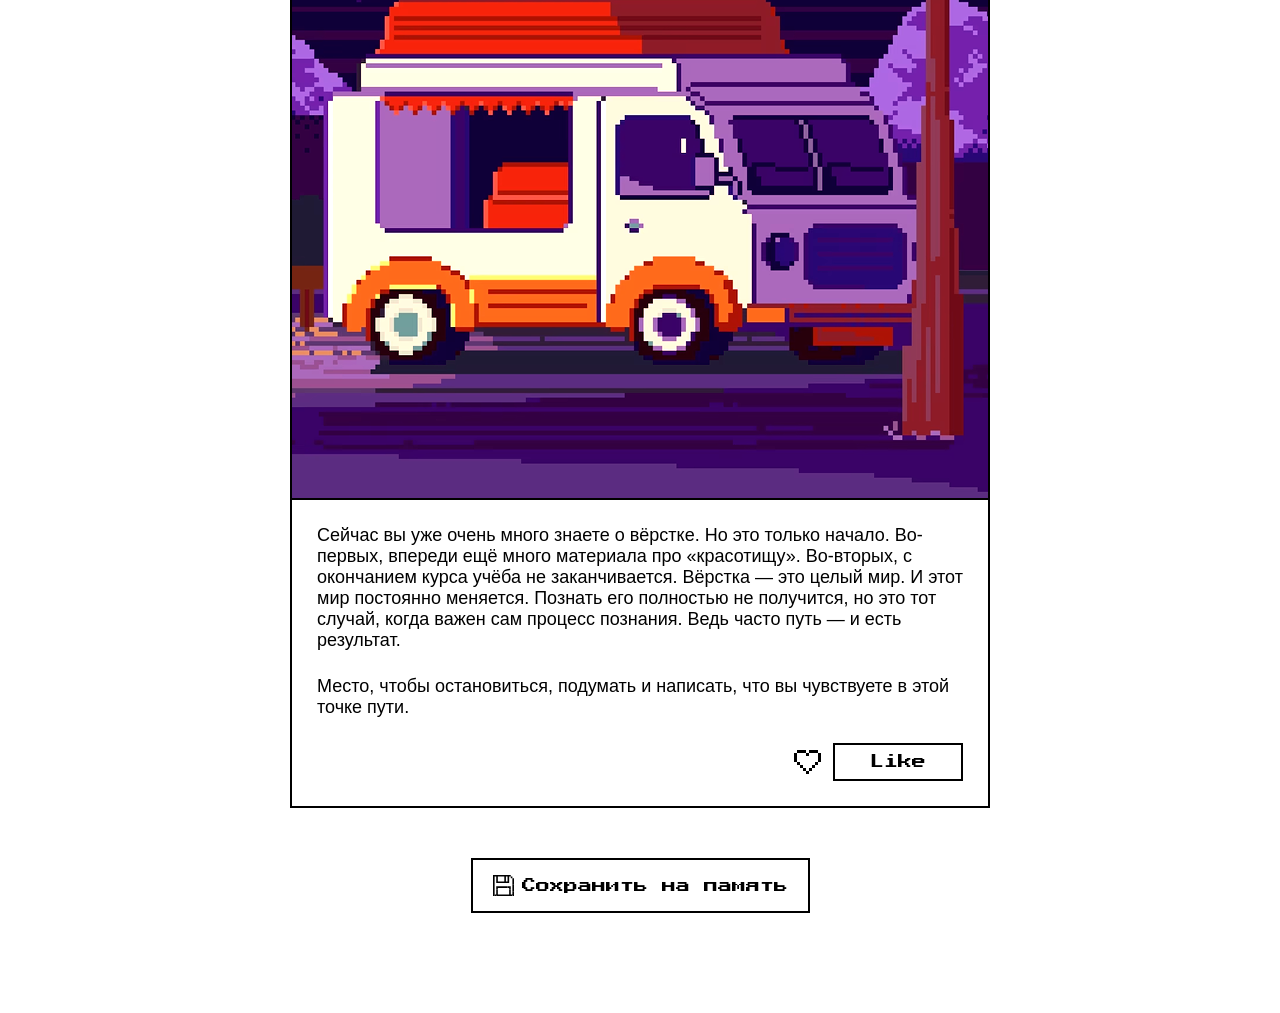
==== commit 80c270ab: "четвертая ПР" ====
--- a/index.html
+++ b/index.html
@@ -13,6 +13,15 @@
     <link rel="apple-touch-icon" sizes="180x180" href="./images/favicon.png">
   </head>
   <body class="page">
+    <svg xmlns="http://www.w3.org/2000/svg" style="display: none;">
+      <symbol id="icon-save" viewBox="0 0 21 21">
+        <path fill="currentColor" d="M0 0h1.615v1.615H0zM0 1.615h1.615V3.23H0zM0 3.23h1.615v1.615H0zM0 4.846h1.615v1.615H0zM0 6.462h1.615v1.615H0zM0 8.077h1.615v1.615H0zM0 9.692h1.615v1.615H0zM0 11.308h1.615v1.615H0zM0 12.923h1.615v1.615H0zM0 14.538h1.615v1.615H0zM0 16.154h1.615v1.615H0zM0 17.77h1.615v1.615H0zM0 19.385h1.615V21H0zM17.77 0v1.615h-1.616V0zM16.154 0v1.615h-1.615V0zM14.539 0v1.615h-1.615V0zM12.923 0v1.615h-1.615V0zM11.308 0v1.615H9.693V0zM9.692 0v1.615H8.077V0zM8.077 0v1.615H6.462V0zM6.462 0v1.615H4.847V0zM4.846 0v1.615H3.231V0zM3.23 0v1.615H1.617V0zM19.385 1.616V3.23H17.77V1.616zM4.847 3.23v1.615H3.232V3.23zM4.846 1.615V3.23H3.231V1.615zM4.846 4.846V6.46H3.23V4.846zM16.154 3.23v1.616H14.54V3.23zM16.154 1.615V3.23h-1.615V1.615zM16.153 4.846V6.46H14.54V4.846zM12.924 3.23v1.615h-1.615V3.23zM12.923 1.615V3.23h-1.615V1.615zM12.923 4.846V6.46h-1.615V4.846zM16.154 6.462v1.615h-1.615V6.462zM14.538 6.462v1.615h-1.615V6.462zM12.923 6.462v1.615h-1.615V6.462zM11.308 6.462v1.615H9.693V6.462zM9.692 6.462v1.615H8.077V6.462zM8.077 6.462v1.615H6.462V6.462zM6.461 6.462v1.615H4.846V6.462zM4.846 6.462v1.615H3.231V6.462zM17.769 11.307v1.615h-1.615v-1.615zM16.153 11.308v1.615h-1.615v-1.615z"/>
+        <path fill="currentColor" d="M14.538 11.308v1.615h-1.615v-1.615zM12.923 11.308v1.614h-1.615v-1.615zM11.307 11.308v1.615H9.692v-1.615zM9.692 11.307v1.615H8.077v-1.615zM8.076 11.308v1.615H6.461v-1.615zM6.461 11.308v1.615H4.846v-1.615zM4.846 11.307v1.615H3.23v-1.615zM17.77 12.923v1.615h-1.616v-1.615zM4.846 12.923v1.615H3.231v-1.615z"/>
+        <path fill="currentColor" d="M17.77 14.538v1.615h-1.616v-1.615zM4.846 14.538v1.615H3.231v-1.615zM17.77 16.154v1.615h-1.615v-1.615zM4.846 16.154v1.615H3.231v-1.615zM4.846 17.77v1.614H3.23V17.77zM17.769 17.77v1.614h-1.615V17.77zM19.384 19.385V21H17.77v-1.615zM17.77 19.384V21h-1.616v-1.615zM16.154 19.385V21h-1.615v-1.615zM14.538 19.385V21h-1.615v-1.615zM12.923 19.385V21h-1.615v-1.615zM11.307 19.385V21H9.692v-1.615zM9.692 19.385V21H8.077v-1.615zM8.077 19.385V21H6.462v-1.615zM6.461 19.385V21H4.846v-1.615zM4.846 19.385V21H3.231v-1.615zM3.23 19.385V21H1.617v-1.615zM21 21h-1.615v-1.615H21zM21 19.385h-1.615V17.77H21zM21 17.769h-1.615v-1.615H21z"/>
+        <path fill="currentColor" d="M21 16.155h-1.615V14.54H21zM21 14.538h-1.615v-1.615H21zM21 12.923h-1.615v-1.615H21zM21 11.307h-1.615V9.692H21z"/>
+        <path fill="currentColor" d="M21 9.693h-1.615V8.078H21zM21 8.077h-1.615V6.462H21zM21 6.462h-1.615V4.847H21zM21 4.845h-1.615V3.23H21z"/>
+      </symbol>
+    </svg>
     <header class="header container">
       <div class="header-logo">
         &lt;/HTML&gt;
@@ -32,7 +41,7 @@
           <p class="text"> 
             Это было самое начало пути. 
             На этом этапе важно было проникнуться 
-            основами и настроиться на учёбу. И, 
+            основами и настроиться на учёбу. И, <br class="space">
             возможно, подумать, как новые знания могут 
             повлиять на ваше будущее.
           </p>
@@ -42,15 +51,16 @@
         </div>
         <div class="card-like-section">
           <button class="card__icon-button" type="button" aria-label="Поставить лайк">
-            <svg class="like-icon" xmlns="http://www.w3.org/2000/svg" width="39" height="36" viewBox="0 0 39 36">
-              <g class="heart">
-                <path class="main-body" fill="var(--contour-color)" d="M12 6H9v3h3zm3 0h-3v3h3zM9 9H6v3h3zm0 3H6v3h3zm0 3H6v3h3zm9-9h-3v3h3zm-6 12H9v3h3zm3 3h-3v3h3zm3 3h-3v3h3zm9-18h3v3h-3zm-3 0h3v3h-3zm6 3h3v3h-3zm0 3h3v3h-3zm0 3h3v3h-3zm-9-9h3v3h-3zm6 12h3v3h-3zm-3 3h3v3h-3zm-3 3h3v3h-3zm0 3h-3v3h3zm0-18h-3v3h3z"/>
-                <path class="core" fill="transparent" d="M12 9H9v3h3zm3 3h-3v3h3zm3-3h-3v3h3zm-6 6H9v3h3zm3 0h-3v3h3zm0 3h-3v3h3zm3-6h-3v3h3zm0 9h-3v3h3zm0-3h-3v3h3zm9-9h3v3h-3zm-3 0h3v3h-3zm3 3h3v3h-3zm-3 0h3v3h-3zm-3-3h3v3h-3zm6 6h3v3h-3zm-3 0h3v3h-3zm0 3h3v3h-3zm-3-6h3v3h-3zm0 9h3v3h-3zm0-3h3v3h-3zm0 3h-3v3h3zm0 3h-3v3h3z"/>
-                <path class="contour" fill="transparent" d="M18 15h-3v3h3zm3 0h3v3h-3zm0 0h-3v3h3zm0-3h-3v3h3zm0 6h-3v3h3z"/>
-              </g>
-              <path class="sparks" fill="var(--animation-fill-color)" d="M36 13h3v3h-3zm-9 14h3v3h-3zm-9 6h3v3h-3zm-9-6h3v3H9zM24 0h3v3h-3zm9 3h3v3h-3zM3 3h3v3H3zm9-3h3v3h-3zM0 13h3v3H0z"/>
-            </svg>
-          </button>
+            <svg class="like-icon" xmlns="http://w3.org" width="39" height="36" viewBox="0 0 39 36">
+              <g class="heart">
+                <path class="contour" fill="transparent" d="M12 6H9v3h3zm3 0h-3v3h3zM9 9H6v3h3zm0 3H6v3h3zm0 3H6v3h3zm9-9h-3v3h3zm-6 12H9v3h3zm3 3h-3v3h3zm3 3h-3v3h3zm9-18h3v3h-3zm-3 0h3v3h-3zm6 3h3v3h-3zm0 3h3v3h-3zm0 3h3v3h-3zm-9-9h3v3h-3zm6 12h3v3h-3zm-3 3h3v3h-3zm-3 3h3v3h-3zm0 3h-3v3h3zm0-18h-3v3h3z" />
+                <path class="main-body" fill="var(--contour-color)" d="M12 9H9v3h3zm3 3h-3v3h3zm3-3h-3v3h3zm-6 6H9v3h3zm3 0h-3v3h3zm0 3h-3v3h3zm3-6h-3v3h3zm0 9h-3v3h3zm0-3h-3v3h3zm9-9h3v3h-3zm-3 0h3v3h-3zm3 3h3v3h-3zm-3 0h3v3h-3zm-3-3h3v3h-3zm6 6h3v3h-3zm-3 0h3v3h-3zm0 3h3v3h-3zm-3-6h3v3h-3zm0 9h3v3h-3zm0-3h3v3h-3zm0 3h-3v3h3zm0 3h-3v3h3z" />
+                <path class="core" fill="transparent" d="M18 15h-3v3h3zm3 0h3v3h-3zm0 0h-3v3h3zm0-3h-3v3h3zm0 6h-3v3h3z" />
+              </g>
+              <path class="sparks" fill="var(--animation-fill-color)" d="M36 13h3v3h-3zm-9 14h3v3h-3zm-9 6h3v3h-3zm-9-6h3v3H9zM24 0h3v3h-3zm9 3h3v3h-3zM3 3h3v3H3zm9-3h3v3h-3zM0 13h3v3H0z" />
+            </svg>
+          </button>
+
           <button class="card__like-button decorated-button" type="button">
             <span class="button__text">Like</span>
           </button>
@@ -84,9 +94,9 @@
           <button class="card__icon-button" type="button" aria-label="Поставить лайк">
             <svg class="like-icon" xmlns="http://www.w3.org/2000/svg" width="39" height="36" viewBox="0 0 39 36">
               <g class="heart">
-                <path class="main-body" fill="var(--contour-color)" d="M12 6H9v3h3zm3 0h-3v3h3zM9 9H6v3h3zm0 3H6v3h3zm0 3H6v3h3zm9-9h-3v3h3zm-6 12H9v3h3zm3 3h-3v3h3zm3 3h-3v3h3zm9-18h3v3h-3zm-3 0h3v3h-3zm6 3h3v3h-3zm0 3h3v3h-3zm0 3h3v3h-3zm-9-9h3v3h-3zm6 12h3v3h-3zm-3 3h3v3h-3zm-3 3h3v3h-3zm0 3h-3v3h3zm0-18h-3v3h3z"/>
-                <path class="core" fill="transparent" d="M12 9H9v3h3zm3 3h-3v3h3zm3-3h-3v3h3zm-6 6H9v3h3zm3 0h-3v3h3zm0 3h-3v3h3zm3-6h-3v3h3zm0 9h-3v3h3zm0-3h-3v3h3zm9-9h3v3h-3zm-3 0h3v3h-3zm3 3h3v3h-3zm-3 0h3v3h-3zm-3-3h3v3h-3zm6 6h3v3h-3zm-3 0h3v3h-3zm0 3h3v3h-3zm-3-6h3v3h-3zm0 9h3v3h-3zm0-3h3v3h-3zm0 3h-3v3h3zm0 3h-3v3h3z"/>
-                <path class="contour" fill="transparent" d="M18 15h-3v3h3zm3 0h3v3h-3zm0 0h-3v3h3zm0-3h-3v3h3zm0 6h-3v3h3z"/>
+                <path class="contour" fill="transparent" d="M12 6H9v3h3zm3 0h-3v3h3zM9 9H6v3h3zm0 3H6v3h3zm0 3H6v3h3zm9-9h-3v3h3zm-6 12H9v3h3zm3 3h-3v3h3zm3 3h-3v3h3zm9-18h3v3h-3zm-3 0h3v3h-3zm6 3h3v3h-3zm0 3h3v3h-3zm0 3h3v3h-3zm-9-9h3v3h-3zm6 12h3v3h-3zm-3 3h3v3h-3zm-3 3h3v3h-3zm0 3h-3v3h3zm0-18h-3v3h3z" />
+                <path class="main-body" fill="var(--contour-color)" d="M12 9H9v3h3zm3 3h-3v3h3zm3-3h-3v3h3zm-6 6H9v3h3zm3 0h-3v3h3zm0 3h-3v3h3zm3-6h-3v3h3zm0 9h-3v3h3zm0-3h-3v3h3zm9-9h3v3h-3zm-3 0h3v3h-3zm3 3h3v3h-3zm-3 0h3v3h-3zm-3-3h3v3h-3zm6 6h3v3h-3zm-3 0h3v3h-3zm0 3h3v3h-3zm-3-6h3v3h-3zm0 9h3v3h-3zm0-3h3v3h-3zm0 3h-3v3h3zm0 3h-3v3h3z" />
+                <path class="core" fill="transparent" d="M18 15h-3v3h3zm3 0h3v3h-3zm0 0h-3v3h3zm0-3h-3v3h3zm0 6h-3v3h3z" />
               </g>
               <path class="sparks" fill="var(--animation-fill-color)" d="M36 13h3v3h-3zm-9 14h3v3h-3zm-9 6h3v3h-3zm-9-6h3v3H9zM24 0h3v3h-3zm9 3h3v3h-3zM3 3h3v3H3zm9-3h3v3h-3zM0 13h3v3H0z"/>
             </svg>
@@ -121,9 +131,9 @@
           <button class="card__icon-button" type="button" aria-label="Поставить лайк">
             <svg class="like-icon" xmlns="http://www.w3.org/2000/svg" width="39" height="36" viewBox="0 0 39 36">
               <g class="heart">
-                <path class="main-body" fill="var(--contour-color)" d="M12 6H9v3h3zm3 0h-3v3h3zM9 9H6v3h3zm0 3H6v3h3zm0 3H6v3h3zm9-9h-3v3h3zm-6 12H9v3h3zm3 3h-3v3h3zm3 3h-3v3h3zm9-18h3v3h-3zm-3 0h3v3h-3zm6 3h3v3h-3zm0 3h3v3h-3zm0 3h3v3h-3zm-9-9h3v3h-3zm6 12h3v3h-3zm-3 3h3v3h-3zm-3 3h3v3h-3zm0 3h-3v3h3zm0-18h-3v3h3z"/>
-                <path class="core" fill="transparent" d="M12 9H9v3h3zm3 3h-3v3h3zm3-3h-3v3h3zm-6 6H9v3h3zm3 0h-3v3h3zm0 3h-3v3h3zm3-6h-3v3h3zm0 9h-3v3h3zm0-3h-3v3h3zm9-9h3v3h-3zm-3 0h3v3h-3zm3 3h3v3h-3zm-3 0h3v3h-3zm-3-3h3v3h-3zm6 6h3v3h-3zm-3 0h3v3h-3zm0 3h3v3h-3zm-3-6h3v3h-3zm0 9h3v3h-3zm0-3h3v3h-3zm0 3h-3v3h3zm0 3h-3v3h3z"/>
-                <path class="contour" fill="transparent" d="M18 15h-3v3h3zm3 0h3v3h-3zm0 0h-3v3h3zm0-3h-3v3h3zm0 6h-3v3h3z"/>
+                <path class="contour" fill="transparent" d="M12 6H9v3h3zm3 0h-3v3h3zM9 9H6v3h3zm0 3H6v3h3zm0 3H6v3h3zm9-9h-3v3h3zm-6 12H9v3h3zm3 3h-3v3h3zm3 3h-3v3h3zm9-18h3v3h-3zm-3 0h3v3h-3zm6 3h3v3h-3zm0 3h3v3h-3zm0 3h3v3h-3zm-9-9h3v3h-3zm6 12h3v3h-3zm-3 3h3v3h-3zm-3 3h3v3h-3zm0 3h-3v3h3zm0-18h-3v3h3z" />
+                <path class="main-body" fill="var(--contour-color)" d="M12 9H9v3h3zm3 3h-3v3h3zm3-3h-3v3h3zm-6 6H9v3h3zm3 0h-3v3h3zm0 3h-3v3h3zm3-6h-3v3h3zm0 9h-3v3h3zm0-3h-3v3h3zm9-9h3v3h-3zm-3 0h3v3h-3zm3 3h3v3h-3zm-3 0h3v3h-3zm-3-3h3v3h-3zm6 6h3v3h-3zm-3 0h3v3h-3zm0 3h3v3h-3zm-3-6h3v3h-3zm0 9h3v3h-3zm0-3h3v3h-3zm0 3h-3v3h3zm0 3h-3v3h3z" />
+                <path class="core" fill="transparent" d="M18 15h-3v3h3zm3 0h3v3h-3zm0 0h-3v3h3zm0-3h-3v3h3zm0 6h-3v3h3z" />
               </g>
               <path class="sparks" fill="var(--animation-fill-color)" d="M36 13h3v3h-3zm-9 14h3v3h-3zm-9 6h3v3h-3zm-9-6h3v3H9zM24 0h3v3h-3zm9 3h3v3h-3zM3 3h3v3H3zm9-3h3v3h-3zM0 13h3v3H0z"/>
             </svg>
@@ -160,9 +170,9 @@
           <button class="card__icon-button" type="button" aria-label="Поставить лайк">
             <svg class="like-icon" xmlns="http://www.w3.org/2000/svg" width="39" height="36" viewBox="0 0 39 36">
               <g class="heart">
-                <path class="main-body" fill="var(--contour-color)" d="M12 6H9v3h3zm3 0h-3v3h3zM9 9H6v3h3zm0 3H6v3h3zm0 3H6v3h3zm9-9h-3v3h3zm-6 12H9v3h3zm3 3h-3v3h3zm3 3h-3v3h3zm9-18h3v3h-3zm-3 0h3v3h-3zm6 3h3v3h-3zm0 3h3v3h-3zm0 3h3v3h-3zm-9-9h3v3h-3zm6 12h3v3h-3zm-3 3h3v3h-3zm-3 3h3v3h-3zm0 3h-3v3h3zm0-18h-3v3h3z"/>
-                <path class="core" fill="transparent" d="M12 9H9v3h3zm3 3h-3v3h3zm3-3h-3v3h3zm-6 6H9v3h3zm3 0h-3v3h3zm0 3h-3v3h3zm3-6h-3v3h3zm0 9h-3v3h3zm0-3h-3v3h3zm9-9h3v3h-3zm-3 0h3v3h-3zm3 3h3v3h-3zm-3 0h3v3h-3zm-3-3h3v3h-3zm6 6h3v3h-3zm-3 0h3v3h-3zm0 3h3v3h-3zm-3-6h3v3h-3zm0 9h3v3h-3zm0-3h3v3h-3zm0 3h-3v3h3zm0 3h-3v3h3z"/>
-                <path class="contour" fill="transparent" d="M18 15h-3v3h3zm3 0h3v3h-3zm0 0h-3v3h3zm0-3h-3v3h3zm0 6h-3v3h3z"/>
+                <path class="contour" fill="transparent" d="M12 6H9v3h3zm3 0h-3v3h3zM9 9H6v3h3zm0 3H6v3h3zm0 3H6v3h3zm9-9h-3v3h3zm-6 12H9v3h3zm3 3h-3v3h3zm3 3h-3v3h3zm9-18h3v3h-3zm-3 0h3v3h-3zm6 3h3v3h-3zm0 3h3v3h-3zm0 3h3v3h-3zm-9-9h3v3h-3zm6 12h3v3h-3zm-3 3h3v3h-3zm-3 3h3v3h-3zm0 3h-3v3h3zm0-18h-3v3h3z" />
+                <path class="main-body" fill="var(--contour-color)" d="M12 9H9v3h3zm3 3h-3v3h3zm3-3h-3v3h3zm-6 6H9v3h3zm3 0h-3v3h3zm0 3h-3v3h3zm3-6h-3v3h3zm0 9h-3v3h3zm0-3h-3v3h3zm9-9h3v3h-3zm-3 0h3v3h-3zm3 3h3v3h-3zm-3 0h3v3h-3zm-3-3h3v3h-3zm6 6h3v3h-3zm-3 0h3v3h-3zm0 3h3v3h-3zm-3-6h3v3h-3zm0 9h3v3h-3zm0-3h3v3h-3zm0 3h-3v3h3zm0 3h-3v3h3z" />
+                <path class="core" fill="transparent" d="M18 15h-3v3h3zm3 0h3v3h-3zm0 0h-3v3h3zm0-3h-3v3h3zm0 6h-3v3h3z" />
               </g>
               <path class="sparks" fill="var(--animation-fill-color)" d="M36 13h3v3h-3zm-9 14h3v3h-3zm-9 6h3v3h-3zm-9-6h3v3H9zM24 0h3v3h-3zm9 3h3v3h-3zM3 3h3v3H3zm9-3h3v3h-3zM0 13h3v3H0z"/>
             </svg>
@@ -199,9 +209,9 @@
           <button class="card__icon-button" type="button" aria-label="Поставить лайк">
             <svg class="like-icon" xmlns="http://www.w3.org/2000/svg" width="39" height="36" viewBox="0 0 39 36">
               <g class="heart">
-                <path class="main-body" fill="var(--contour-color)" d="M12 6H9v3h3zm3 0h-3v3h3zM9 9H6v3h3zm0 3H6v3h3zm0 3H6v3h3zm9-9h-3v3h3zm-6 12H9v3h3zm3 3h-3v3h3zm3 3h-3v3h3zm9-18h3v3h-3zm-3 0h3v3h-3zm6 3h3v3h-3zm0 3h3v3h-3zm0 3h3v3h-3zm-9-9h3v3h-3zm6 12h3v3h-3zm-3 3h3v3h-3zm-3 3h3v3h-3zm0 3h-3v3h3zm0-18h-3v3h3z"/>
-                <path class="core" fill="transparent" d="M12 9H9v3h3zm3 3h-3v3h3zm3-3h-3v3h3zm-6 6H9v3h3zm3 0h-3v3h3zm0 3h-3v3h3zm3-6h-3v3h3zm0 9h-3v3h3zm0-3h-3v3h3zm9-9h3v3h-3zm-3 0h3v3h-3zm3 3h3v3h-3zm-3 0h3v3h-3zm-3-3h3v3h-3zm6 6h3v3h-3zm-3 0h3v3h-3zm0 3h3v3h-3zm-3-6h3v3h-3zm0 9h3v3h-3zm0-3h3v3h-3zm0 3h-3v3h3zm0 3h-3v3h3z"/>
-                <path class="contour" fill="transparent" d="M18 15h-3v3h3zm3 0h3v3h-3zm0 0h-3v3h3zm0-3h-3v3h3zm0 6h-3v3h3z"/>
+                <path class="contour" fill="transparent" d="M12 6H9v3h3zm3 0h-3v3h3zM9 9H6v3h3zm0 3H6v3h3zm0 3H6v3h3zm9-9h-3v3h3zm-6 12H9v3h3zm3 3h-3v3h3zm3 3h-3v3h3zm9-18h3v3h-3zm-3 0h3v3h-3zm6 3h3v3h-3zm0 3h3v3h-3zm0 3h3v3h-3zm-9-9h3v3h-3zm6 12h3v3h-3zm-3 3h3v3h-3zm-3 3h3v3h-3zm0 3h-3v3h3zm0-18h-3v3h3z" />
+                <path class="main-body" fill="var(--contour-color)" d="M12 9H9v3h3zm3 3h-3v3h3zm3-3h-3v3h3zm-6 6H9v3h3zm3 0h-3v3h3zm0 3h-3v3h3zm3-6h-3v3h3zm0 9h-3v3h3zm0-3h-3v3h3zm9-9h3v3h-3zm-3 0h3v3h-3zm3 3h3v3h-3zm-3 0h3v3h-3zm-3-3h3v3h-3zm6 6h3v3h-3zm-3 0h3v3h-3zm0 3h3v3h-3zm-3-6h3v3h-3zm0 9h3v3h-3zm0-3h3v3h-3zm0 3h-3v3h3zm0 3h-3v3h3z" />
+                <path class="core" fill="transparent" d="M18 15h-3v3h3zm3 0h3v3h-3zm0 0h-3v3h3zm0-3h-3v3h3zm0 6h-3v3h3z" />
               </g>
               <path class="sparks" fill="var(--animation-fill-color)" d="M36 13h3v3h-3zm-9 14h3v3h-3zm-9 6h3v3h-3zm-9-6h3v3H9zM24 0h3v3h-3zm9 3h3v3h-3zM3 3h3v3H3zm9-3h3v3h-3zM0 13h3v3H0z"/>
             </svg>
@@ -234,9 +244,9 @@
           <button class="card__icon-button" type="button" aria-label="Поставить лайк">
             <svg class="like-icon" xmlns="http://www.w3.org/2000/svg" width="39" height="36" viewBox="0 0 39 36">
               <g class="heart">
-                <path class="main-body" fill="var(--contour-color)" d="M12 6H9v3h3zm3 0h-3v3h3zM9 9H6v3h3zm0 3H6v3h3zm0 3H6v3h3zm9-9h-3v3h3zm-6 12H9v3h3zm3 3h-3v3h3zm3 3h-3v3h3zm9-18h3v3h-3zm-3 0h3v3h-3zm6 3h3v3h-3zm0 3h3v3h-3zm0 3h3v3h-3zm-9-9h3v3h-3zm6 12h3v3h-3zm-3 3h3v3h-3zm-3 3h3v3h-3zm0 3h-3v3h3zm0-18h-3v3h3z"/>
-                <path class="core" fill="transparent" d="M12 9H9v3h3zm3 3h-3v3h3zm3-3h-3v3h3zm-6 6H9v3h3zm3 0h-3v3h3zm0 3h-3v3h3zm3-6h-3v3h3zm0 9h-3v3h3zm0-3h-3v3h3zm9-9h3v3h-3zm-3 0h3v3h-3zm3 3h3v3h-3zm-3 0h3v3h-3zm-3-3h3v3h-3zm6 6h3v3h-3zm-3 0h3v3h-3zm0 3h3v3h-3zm-3-6h3v3h-3zm0 9h3v3h-3zm0-3h3v3h-3zm0 3h-3v3h3zm0 3h-3v3h3z"/>
-                <path class="contour" fill="transparent" d="M18 15h-3v3h3zm3 0h3v3h-3zm0 0h-3v3h3zm0-3h-3v3h3zm0 6h-3v3h3z"/>
+                <path class="contour" fill="transparent" d="M12 6H9v3h3zm3 0h-3v3h3zM9 9H6v3h3zm0 3H6v3h3zm0 3H6v3h3zm9-9h-3v3h3zm-6 12H9v3h3zm3 3h-3v3h3zm3 3h-3v3h3zm9-18h3v3h-3zm-3 0h3v3h-3zm6 3h3v3h-3zm0 3h3v3h-3zm0 3h3v3h-3zm-9-9h3v3h-3zm6 12h3v3h-3zm-3 3h3v3h-3zm-3 3h3v3h-3zm0 3h-3v3h3zm0-18h-3v3h3z" />
+                <path class="main-body" fill="var(--contour-color)" d="M12 9H9v3h3zm3 3h-3v3h3zm3-3h-3v3h3zm-6 6H9v3h3zm3 0h-3v3h3zm0 3h-3v3h3zm3-6h-3v3h3zm0 9h-3v3h3zm0-3h-3v3h3zm9-9h3v3h-3zm-3 0h3v3h-3zm3 3h3v3h-3zm-3 0h3v3h-3zm-3-3h3v3h-3zm6 6h3v3h-3zm-3 0h3v3h-3zm0 3h3v3h-3zm-3-6h3v3h-3zm0 9h3v3h-3zm0-3h3v3h-3zm0 3h-3v3h3zm0 3h-3v3h3z" />
+                <path class="core" fill="transparent" d="M18 15h-3v3h3zm3 0h3v3h-3zm0 0h-3v3h3zm0-3h-3v3h3zm0 6h-3v3h3z" />
               </g>
               <path class="sparks" fill="var(--animation-fill-color)" d="M36 13h3v3h-3zm-9 14h3v3h-3zm-9 6h3v3h-3zm-9-6h3v3H9zM24 0h3v3h-3zm9 3h3v3h-3zM3 3h3v3H3zm9-3h3v3h-3zM0 13h3v3H0z"/>
             </svg>
@@ -272,9 +282,9 @@
           <button class="card__icon-button" type="button" aria-label="Поставить лайк">
             <svg class="like-icon" xmlns="http://www.w3.org/2000/svg" width="39" height="36" viewBox="0 0 39 36">
               <g class="heart">
-                <path class="main-body" fill="var(--contour-color)" d="M12 6H9v3h3zm3 0h-3v3h3zM9 9H6v3h3zm0 3H6v3h3zm0 3H6v3h3zm9-9h-3v3h3zm-6 12H9v3h3zm3 3h-3v3h3zm3 3h-3v3h3zm9-18h3v3h-3zm-3 0h3v3h-3zm6 3h3v3h-3zm0 3h3v3h-3zm0 3h3v3h-3zm-9-9h3v3h-3zm6 12h3v3h-3zm-3 3h3v3h-3zm-3 3h3v3h-3zm0 3h-3v3h3zm0-18h-3v3h3z"/>
-                <path class="core" fill="transparent" d="M12 9H9v3h3zm3 3h-3v3h3zm3-3h-3v3h3zm-6 6H9v3h3zm3 0h-3v3h3zm0 3h-3v3h3zm3-6h-3v3h3zm0 9h-3v3h3zm0-3h-3v3h3zm9-9h3v3h-3zm-3 0h3v3h-3zm3 3h3v3h-3zm-3 0h3v3h-3zm-3-3h3v3h-3zm6 6h3v3h-3zm-3 0h3v3h-3zm0 3h3v3h-3zm-3-6h3v3h-3zm0 9h3v3h-3zm0-3h3v3h-3zm0 3h-3v3h3zm0 3h-3v3h3z"/>
-                <path class="contour" fill="transparent" d="M18 15h-3v3h3zm3 0h3v3h-3zm0 0h-3v3h3zm0-3h-3v3h3zm0 6h-3v3h3z"/>
+                <path class="contour" fill="transparent" d="M12 6H9v3h3zm3 0h-3v3h3zM9 9H6v3h3zm0 3H6v3h3zm0 3H6v3h3zm9-9h-3v3h3zm-6 12H9v3h3zm3 3h-3v3h3zm3 3h-3v3h3zm9-18h3v3h-3zm-3 0h3v3h-3zm6 3h3v3h-3zm0 3h3v3h-3zm0 3h3v3h-3zm-9-9h3v3h-3zm6 12h3v3h-3zm-3 3h3v3h-3zm-3 3h3v3h-3zm0 3h-3v3h3zm0-18h-3v3h3z" />
+                <path class="main-body" fill="var(--contour-color)" d="M12 9H9v3h3zm3 3h-3v3h3zm3-3h-3v3h3zm-6 6H9v3h3zm3 0h-3v3h3zm0 3h-3v3h3zm3-6h-3v3h3zm0 9h-3v3h3zm0-3h-3v3h3zm9-9h3v3h-3zm-3 0h3v3h-3zm3 3h3v3h-3zm-3 0h3v3h-3zm-3-3h3v3h-3zm6 6h3v3h-3zm-3 0h3v3h-3zm0 3h3v3h-3zm-3-6h3v3h-3zm0 9h3v3h-3zm0-3h3v3h-3zm0 3h-3v3h3zm0 3h-3v3h3z" />
+                <path class="core" fill="transparent" d="M18 15h-3v3h3zm3 0h3v3h-3zm0 0h-3v3h3zm0-3h-3v3h3zm0 6h-3v3h3z" />
               </g>
               <path class="sparks" fill="var(--animation-fill-color)" d="M36 13h3v3h-3zm-9 14h3v3h-3zm-9 6h3v3h-3zm-9-6h3v3H9zM24 0h3v3h-3zm9 3h3v3h-3zM3 3h3v3H3zm9-3h3v3h-3zM0 13h3v3H0z"/>
             </svg>
@@ -311,9 +321,9 @@
           <button class="card__icon-button" type="button" aria-label="Поставить лайк">
             <svg class="like-icon" xmlns="http://www.w3.org/2000/svg" width="39" height="36" viewBox="0 0 39 36">
               <g class="heart">
-                <path class="main-body" fill="var(--contour-color)" d="M12 6H9v3h3zm3 0h-3v3h3zM9 9H6v3h3zm0 3H6v3h3zm0 3H6v3h3zm9-9h-3v3h3zm-6 12H9v3h3zm3 3h-3v3h3zm3 3h-3v3h3zm9-18h3v3h-3zm-3 0h3v3h-3zm6 3h3v3h-3zm0 3h3v3h-3zm0 3h3v3h-3zm-9-9h3v3h-3zm6 12h3v3h-3zm-3 3h3v3h-3zm-3 3h3v3h-3zm0 3h-3v3h3zm0-18h-3v3h3z"/>
-                <path class="core" fill="transparent" d="M12 9H9v3h3zm3 3h-3v3h3zm3-3h-3v3h3zm-6 6H9v3h3zm3 0h-3v3h3zm0 3h-3v3h3zm3-6h-3v3h3zm0 9h-3v3h3zm0-3h-3v3h3zm9-9h3v3h-3zm-3 0h3v3h-3zm3 3h3v3h-3zm-3 0h3v3h-3zm-3-3h3v3h-3zm6 6h3v3h-3zm-3 0h3v3h-3zm0 3h3v3h-3zm-3-6h3v3h-3zm0 9h3v3h-3zm0-3h3v3h-3zm0 3h-3v3h3zm0 3h-3v3h3z"/>
-                <path class="contour" fill="transparent" d="M18 15h-3v3h3zm3 0h3v3h-3zm0 0h-3v3h3zm0-3h-3v3h3zm0 6h-3v3h3z"/>
+                <path class="contour" fill="transparent" d="M12 6H9v3h3zm3 0h-3v3h3zM9 9H6v3h3zm0 3H6v3h3zm0 3H6v3h3zm9-9h-3v3h3zm-6 12H9v3h3zm3 3h-3v3h3zm3 3h-3v3h3zm9-18h3v3h-3zm-3 0h3v3h-3zm6 3h3v3h-3zm0 3h3v3h-3zm0 3h3v3h-3zm-9-9h3v3h-3zm6 12h3v3h-3zm-3 3h3v3h-3zm-3 3h3v3h-3zm0 3h-3v3h3zm0-18h-3v3h3z" />
+                <path class="main-body" fill="var(--contour-color)" d="M12 9H9v3h3zm3 3h-3v3h3zm3-3h-3v3h3zm-6 6H9v3h3zm3 0h-3v3h3zm0 3h-3v3h3zm3-6h-3v3h3zm0 9h-3v3h3zm0-3h-3v3h3zm9-9h3v3h-3zm-3 0h3v3h-3zm3 3h3v3h-3zm-3 0h3v3h-3zm-3-3h3v3h-3zm6 6h3v3h-3zm-3 0h3v3h-3zm0 3h3v3h-3zm-3-6h3v3h-3zm0 9h3v3h-3zm0-3h3v3h-3zm0 3h-3v3h3zm0 3h-3v3h3z" />
+                <path class="core" fill="transparent" d="M18 15h-3v3h3zm3 0h3v3h-3zm0 0h-3v3h3zm0-3h-3v3h3zm0 6h-3v3h3z" />
               </g>
               <path class="sparks" fill="var(--animation-fill-color)" d="M36 13h3v3h-3zm-9 14h3v3h-3zm-9 6h3v3h-3zm-9-6h3v3H9zM24 0h3v3h-3zm9 3h3v3h-3zM3 3h3v3H3zm9-3h3v3h-3zM0 13h3v3H0z"/>
             </svg>
@@ -326,7 +336,7 @@
       <button class="save-button decorated-button" type="button">
         <span class="icon-save">
           <svg class="save-image" fill="currentColor" viewBox="0 0 28 28" aria-hidden="true">
-            <use href="./images/sprite.svg#icon-save"></use>
+            <use xlink:href="#icon-save"></use>
           </svg>
         </span>
         <span class="button__text">Сохранить на память</span>
@@ -337,7 +347,7 @@
           <div class="modal-save__block">
             <span class="icon-save">
               <svg class="save-image" fill="currentColor" viewBox="0 0 28 28" aria-hidden="true">
-                <use href="./images/sprite.svg#icon-save"></use>
+                <use xlink:href="#icon-save"></use>
               </svg>
             </span>
             <p class="modal-dialog__text">Вставьте дискету, чтобы продолжить</p>
--- a/styles/style.css
+++ b/styles/style.css
@@ -162,7 +162,7 @@
   justify-content: end;
   align-items: center;
   padding-right: 25px;
-  gap: 12px;
+  gap: 10px;
 }
 
 .card__icon-button {
@@ -189,52 +189,76 @@
 
 .like-icon {
   display: block;
-  width: 100%;
-  height: 100%;
+  width: 39px;
+  height: 36px;
   overflow: visible;
+  flex-shrink: 0;
 }
 
 .like-icon .main-body {
+  fill: transparent;
+  transition: fill 0.3s linear;
+}
+
+.like-icon .contour {
   fill: var(--contour-color);
-  transition: fill 0.3s linear;
-}
-
-.like-icon .contour,
+  transition: fill 0.1s linear;
+}
+
 .like-icon .core {
   fill: transparent;
-  transition: fill 0.1s ease;
-}
+  transition: fill 0.3s linear 0.03s;
+}
+
 
 .like-icon .sparks {
   opacity: 0;
   transform-origin: center;
 }
 
-.card__icon-button:hover .like-icon .main-body,
-.card__icon-button:hover .like-icon .core,
+.card__icon-button:hover .like-icon .main-body {
+  fill: var(--contour-color);
+  transition: fill 0.3s linear 0.05s;
+}
+
 .card__icon-button:hover .like-icon .contour {
   fill: var(--contour-color);
-  transition-duration: 0.3s;
+  transition-duration: 0.1s
 }
 
 .card__icon-button:hover .like-icon .core {
-  transition-delay: 0.03s;
-}
-
-.card__icon-button:active .like-icon .core,
+  fill: var(--contour-color);
+  transition: fill 0.3s linear 0s;
+}
+
 .card__icon-button:active .like-icon .contour {
-  fill: #ff0000; 
-  transition-duration: 0.3s;
+  fill: #ff0000;
+  transition-duration: 0.1s;
 }
 
 .card__icon-button:active .like-icon .core {
-  transition-delay: 0.06s;
-}
-
-.card__icon-button.is-active .like-icon .main-body,
-.card__icon-button.is-active .like-icon .core,
+  fill: var(--animation-fill-color);
+  transition: fill 0.3s linear 0s;
+}
+
+.card__icon-button:active .like-icon .main-body {
+  fill: var(--animation-fill-color);
+  transition: fill 0.3s linear 0.05s;
+}
+
+.card__icon-button.is-active .like-icon .core {
+  fill: var(--animation-fill-color);
+  transition: fill 0.3s linear 0s;
+}
+
+.card__icon-button.is-active .like-icon .main-body {
+  fill: var(--animation-fill-color);
+  transition: fill 0.3s linear 0.05s;
+}
+
 .card__icon-button.is-active .like-icon .contour {
-  fill: #ff0000;
+  fill: var(--animation-fill-color);
+  transition: fill 0.3s linear 0.06s;
 }
 
 .card__icon-button.is-active .like-icon .heart {
@@ -256,9 +280,9 @@
   font-size:14px;
   font-weight: 400;
   line-height: 90%;
-  width: 118px;
-  padding-top: 12.5px;
-  padding-bottom: 12.5px;
+  width: 126px;
+  padding-top: 11px;
+  padding-bottom: 11px;
   border: 2px solid #000;
 }
 
@@ -333,6 +357,7 @@
 .save-image {
   width: 28px;
   height: 28px;
+  flex-shrink: 0;
 }
 
 .modal-dialog {
@@ -436,6 +461,14 @@
   }
 
   .card-like-section {
-    gap: 4px;
+    gap: 6px;
+  }
+  .card__like-button {
+    padding-top: 11px;
+    padding-bottom: 11px;
+    width: 126px;
+  }
+  .space {
+    display: none;
   }
 }
